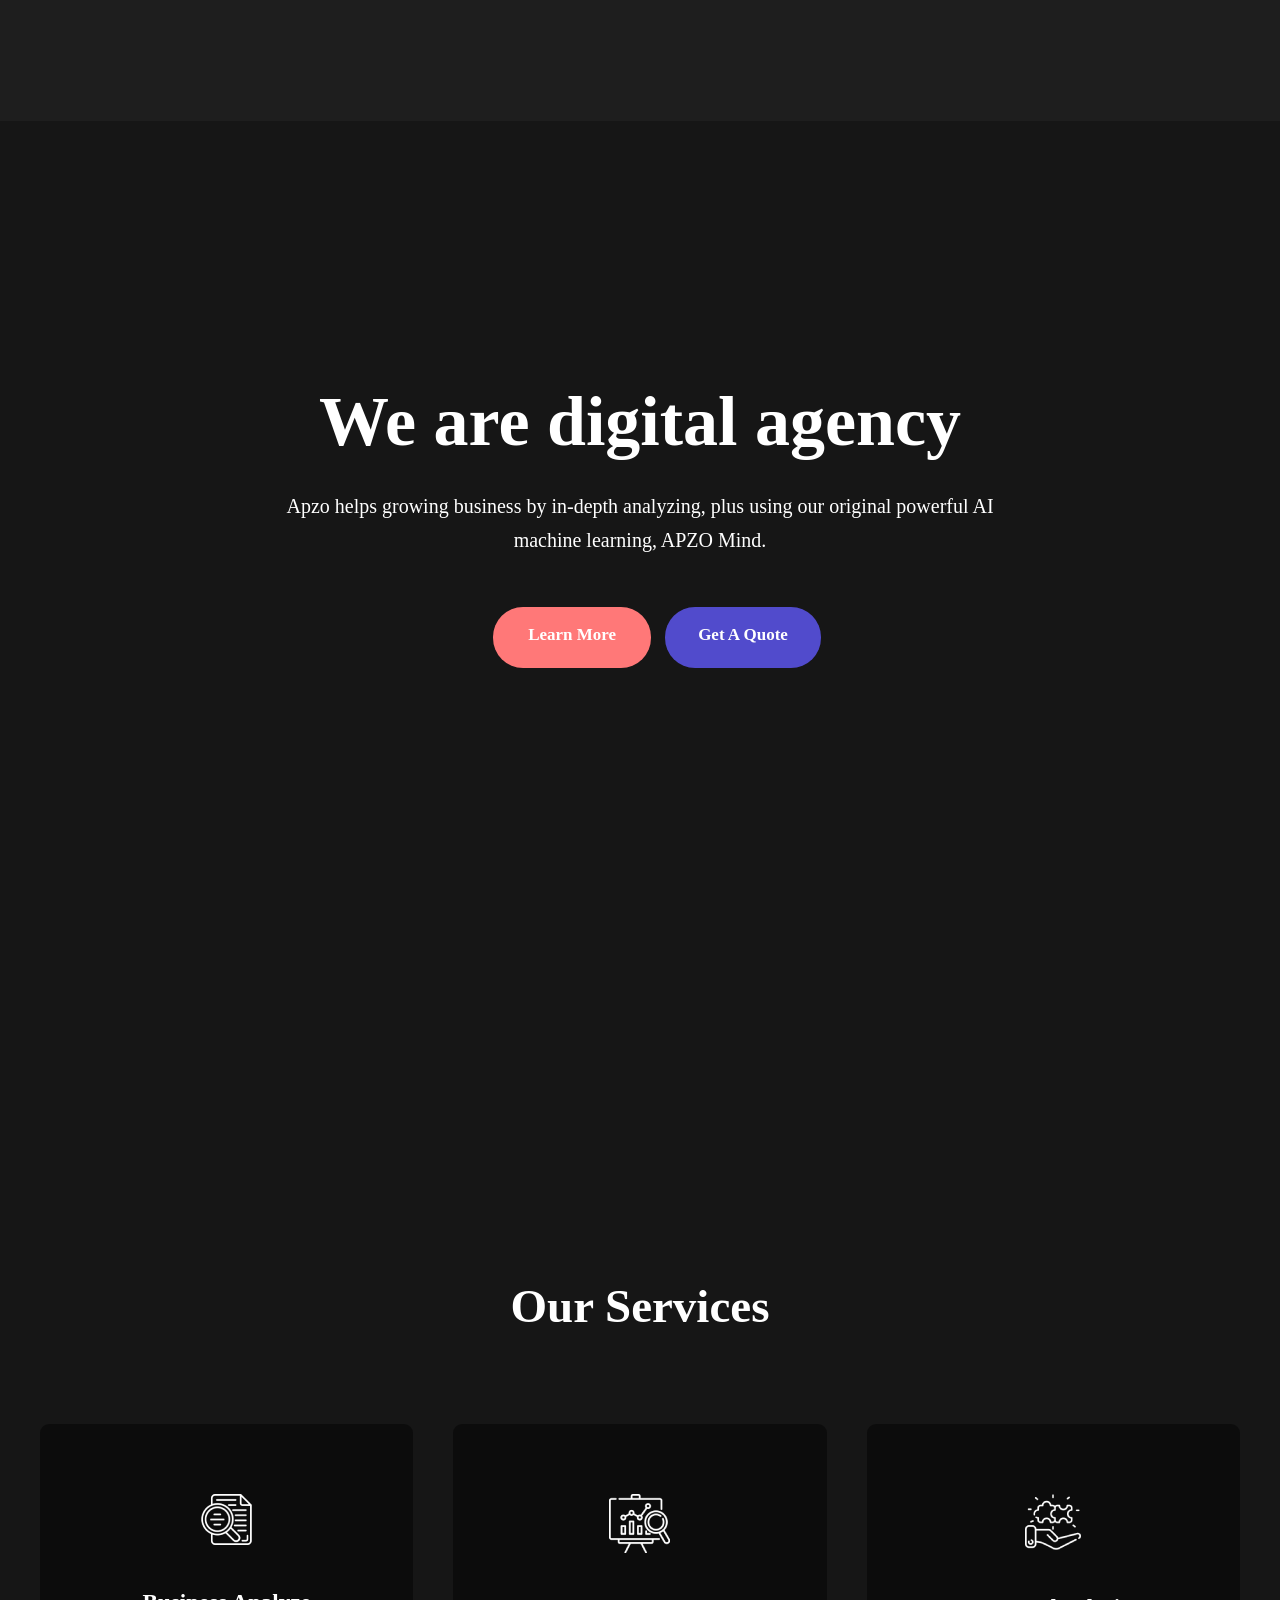
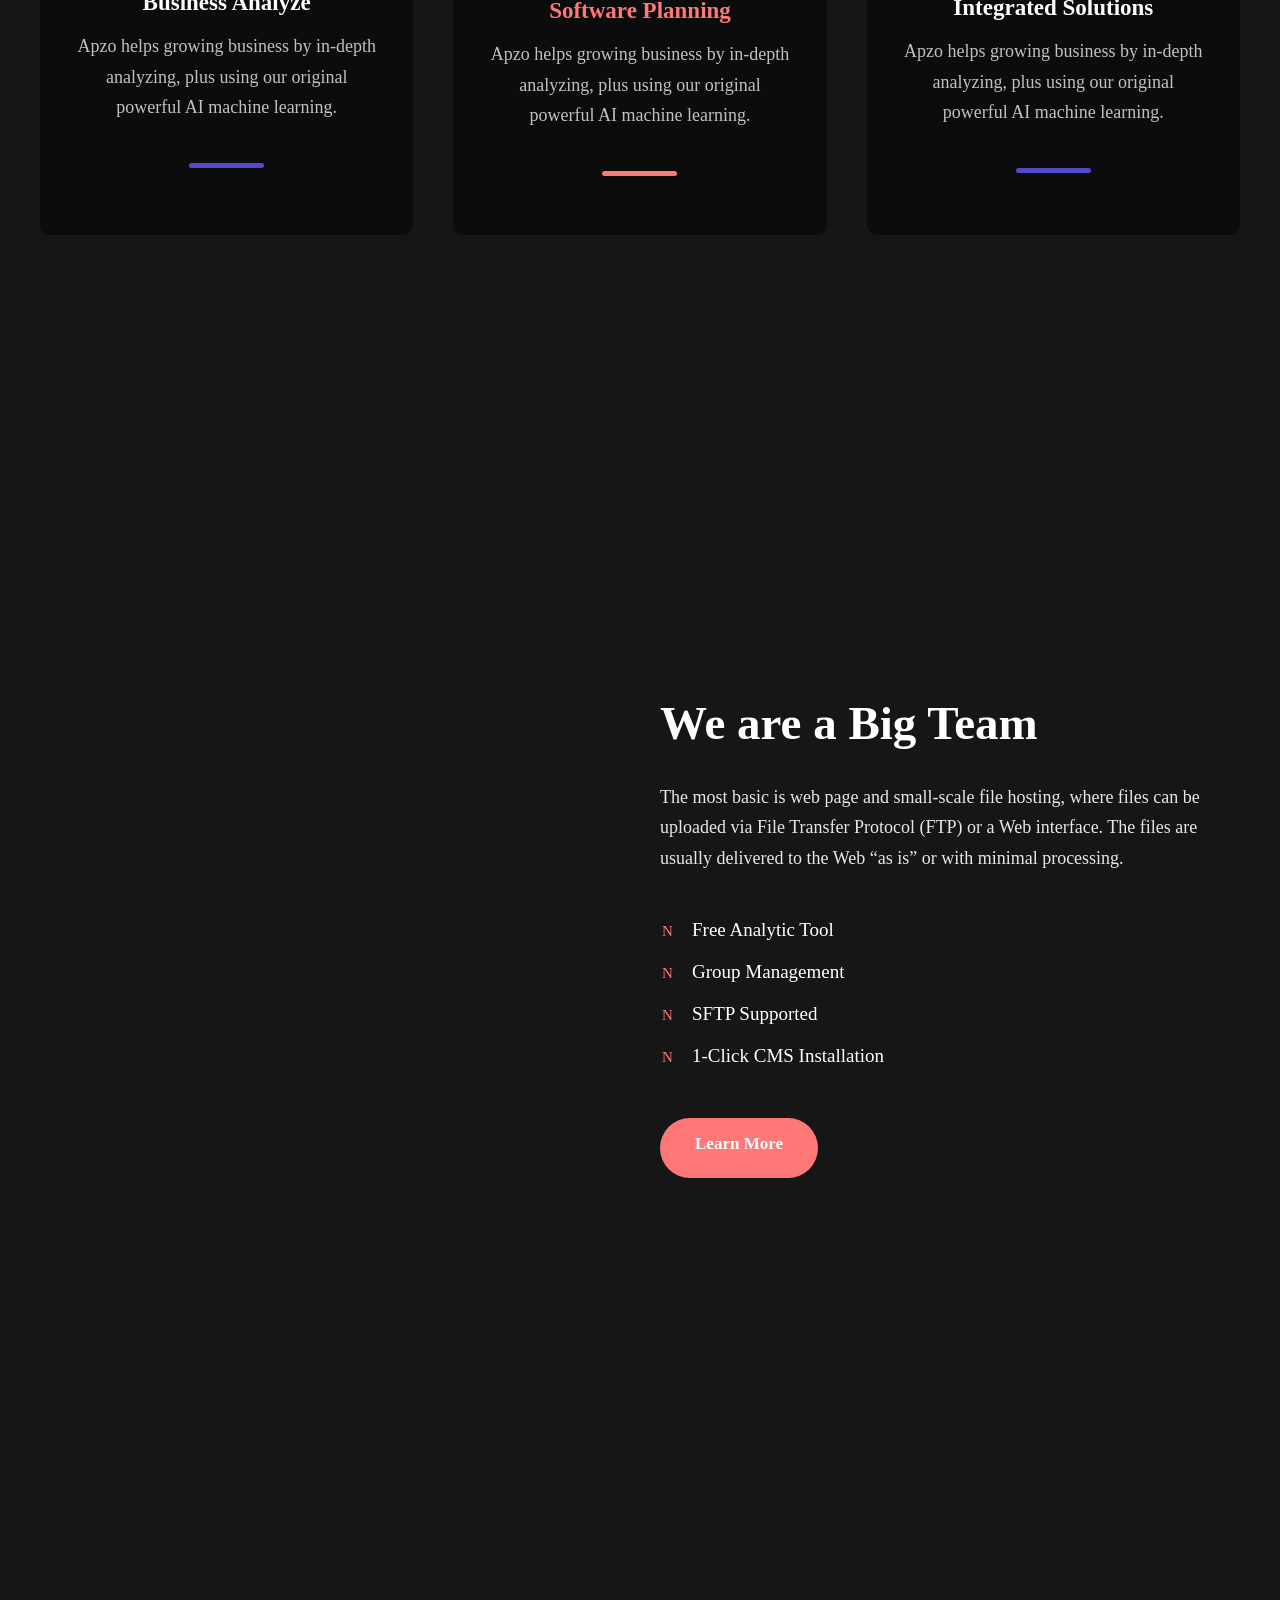
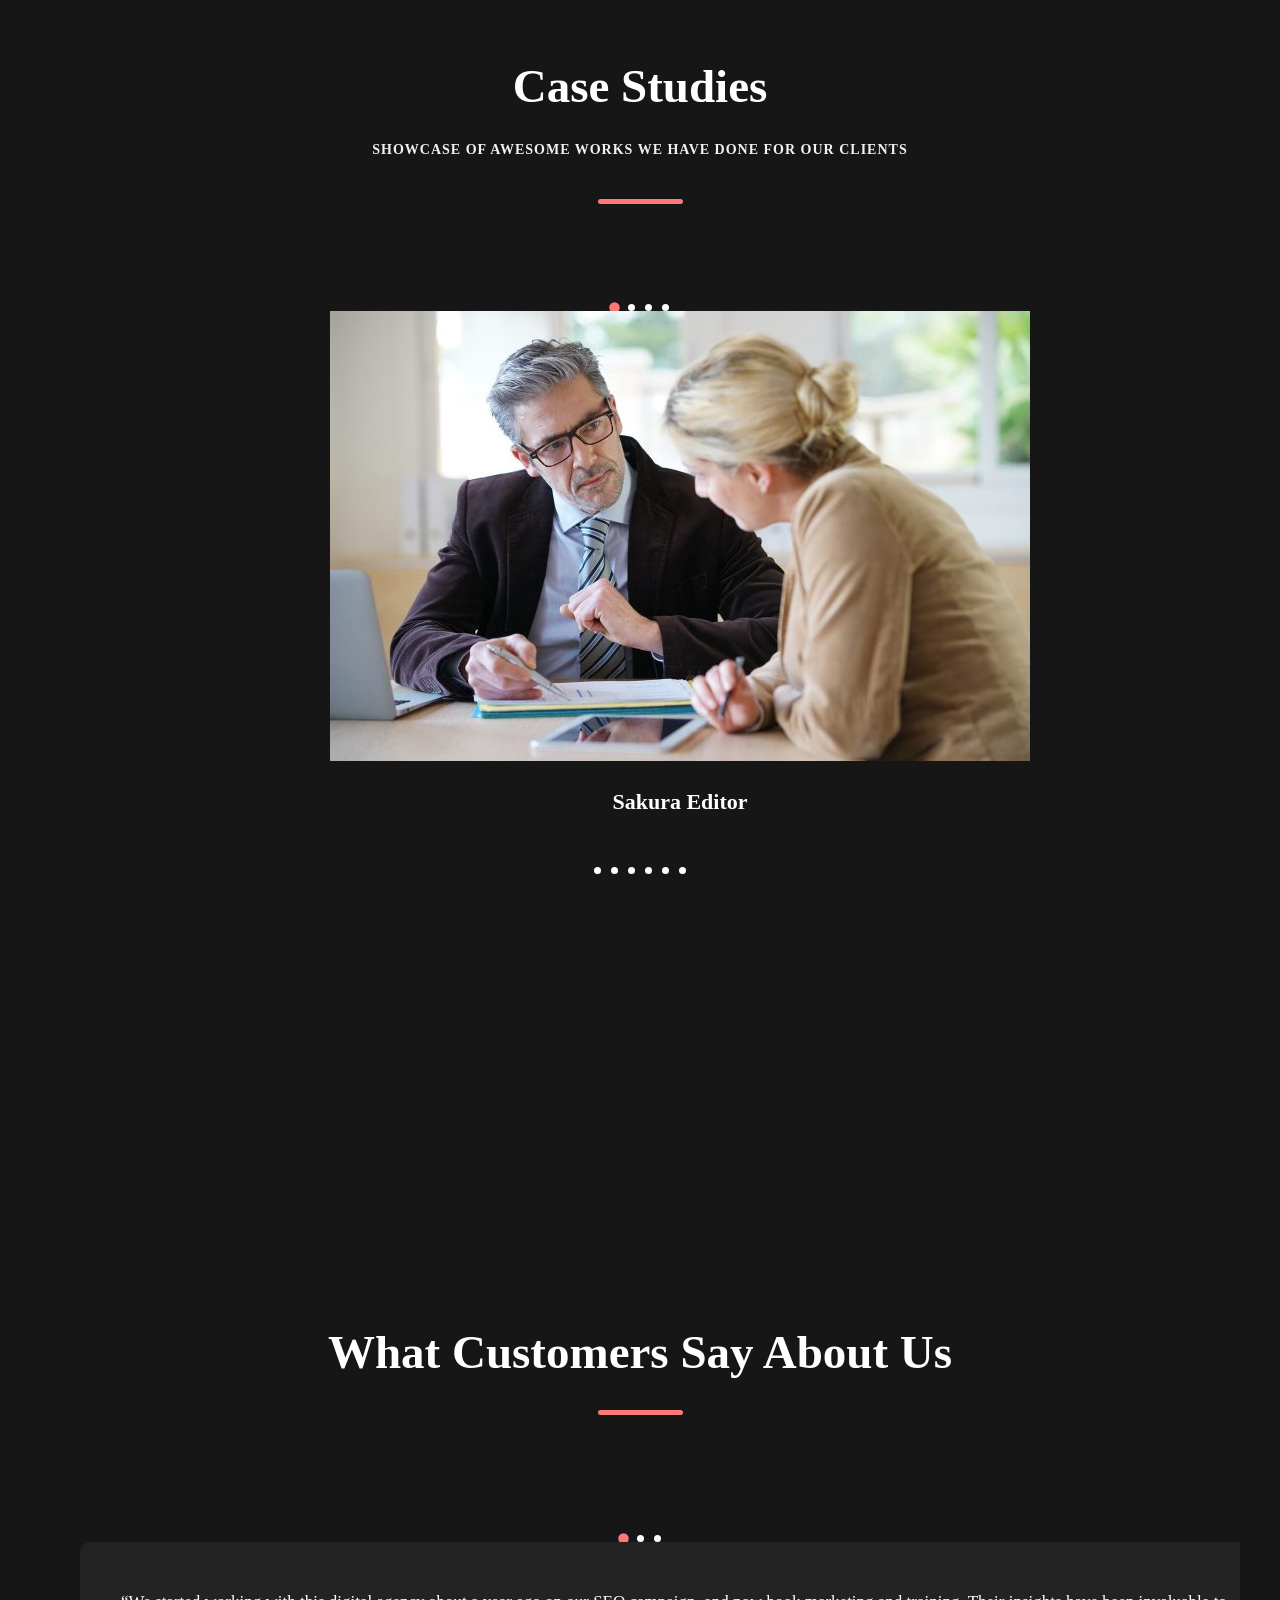
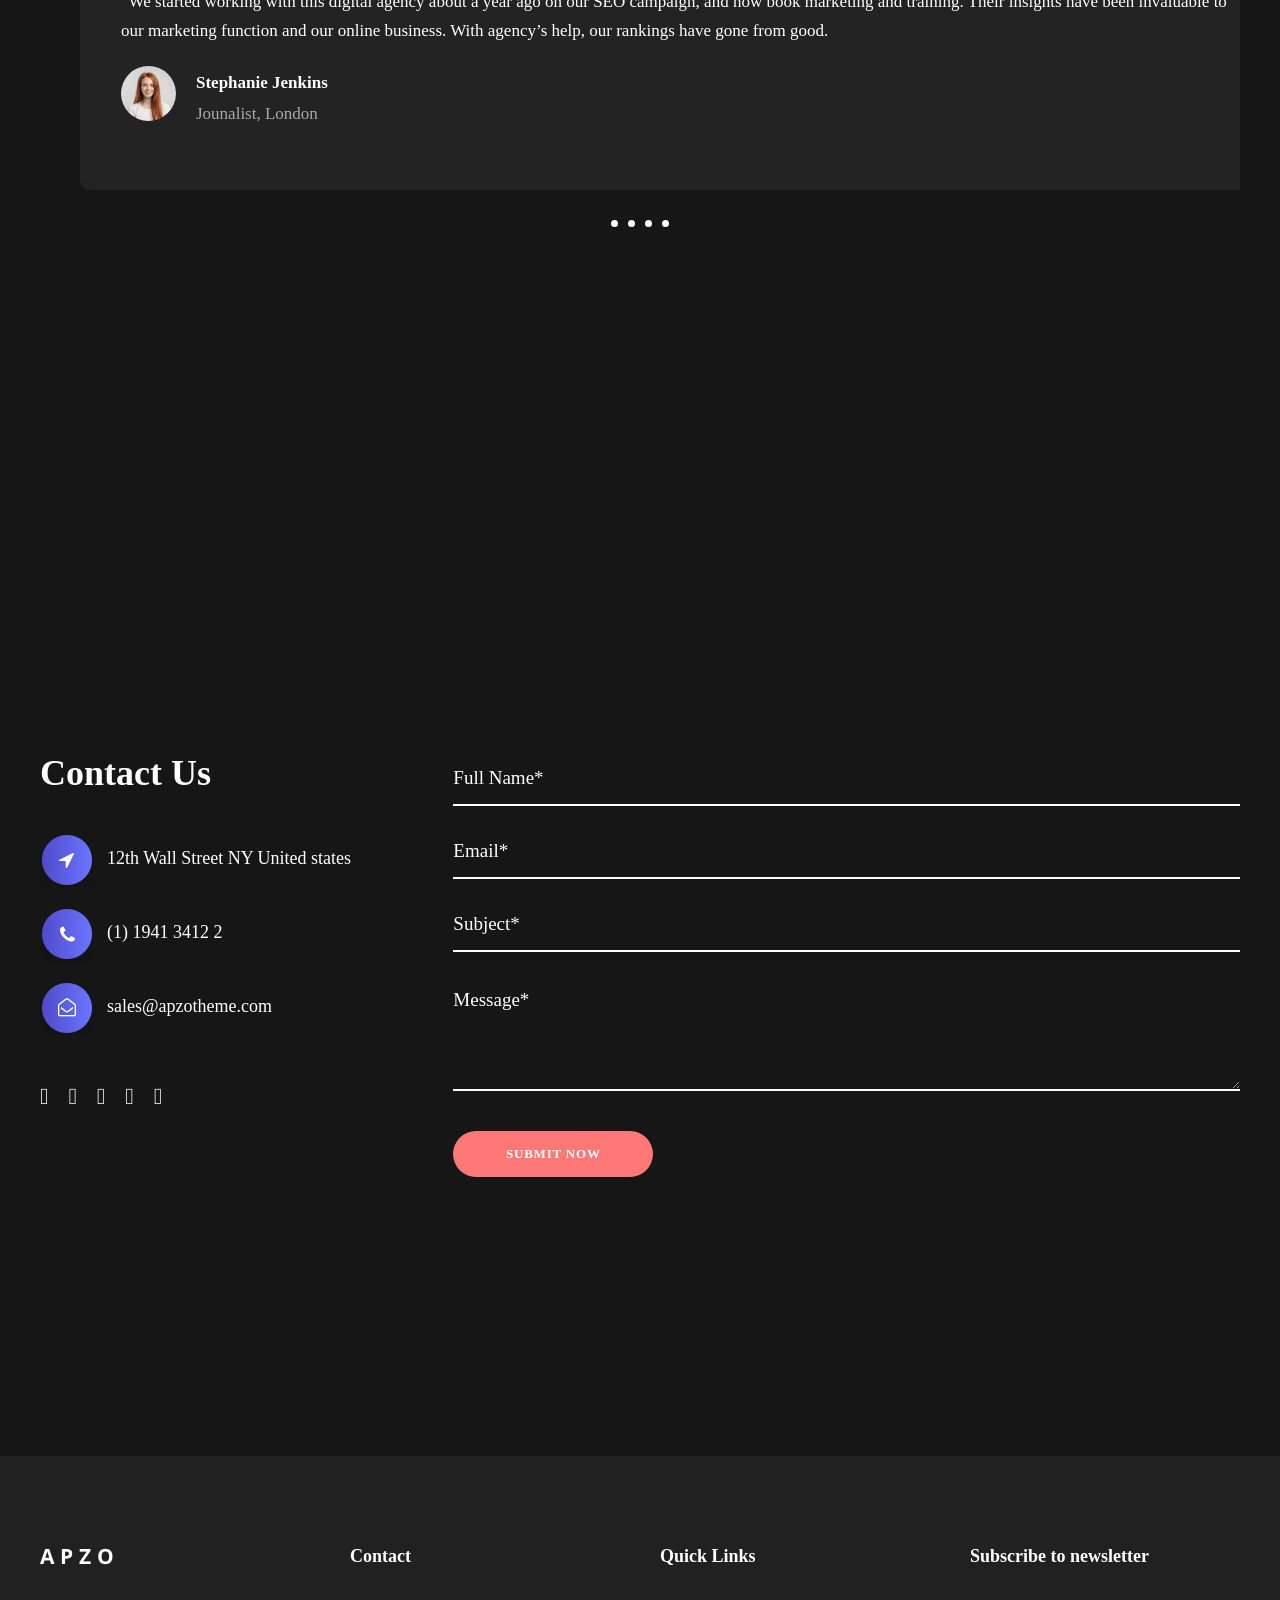
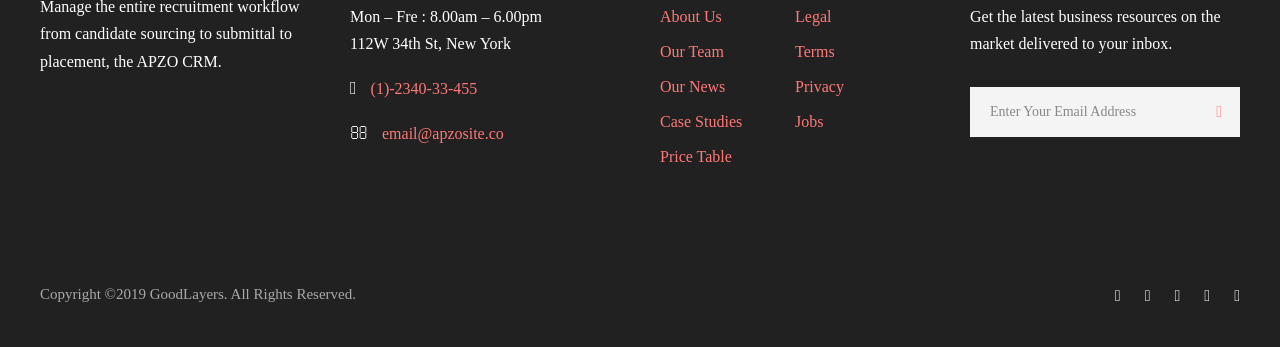
==== index.html @ 068015b7 "Index for git pages" ====
<!DOCTYPE html>
<!-- saved from url=(0042)https://demo.goodlayers.com/apzo/parallax/ -->
<html lang="en-US" class="no-js"><head><meta http-equiv="Content-Type" content="text/html; charset=UTF-8">

<meta name="viewport" content="width=device-width, initial-scale=1">
<link rel="profile" href="http://gmpg.org/xfn/11">
<link rel="pingback" href="https://demo.goodlayers.com/apzo/parallax/xmlrpc.php">
<noscript id="aonoscrcss"></noscript><title>Apzo – Parallax – Just another Apzo WordPress Theme site</title>
<link rel="dns-prefetch" href="https://fonts.googleapis.com/">
<link rel="alternate" type="application/rss+xml" title="Apzo - Parallax » Feed" href="https://demo.goodlayers.com/apzo/parallax/feed/">
<link rel="alternate" type="application/rss+xml" title="Apzo - Parallax » Comments Feed" href="https://demo.goodlayers.com/apzo/parallax/comments/feed/">
<!-- <link rel='stylesheet' id='wp-block-library-css'  href='https://demo.goodlayers.com/apzo/parallax/wp-includes/css/dist/block-library/style.min.css?ver=5.5.3' type='text/css' media='all' /> -->
<!-- <link rel='stylesheet' id='contact-form-7-css'  href='https://demo.goodlayers.com/apzo/parallax/wp-content/cache/autoptimize/11/css/autoptimize_single_a2e915fb21387a23a3578cb1b2b5a724.css?ver=5.3' type='text/css' media='all' /> -->
<link rel="stylesheet" type="text/css" href="./Apzo – Parallax – Just another Apzo WordPress Theme site_files/fh65z.css" media="all">
<link rel="stylesheet" id="gdlr-core-google-font-css" href="./Apzo – Parallax – Just another Apzo WordPress Theme site_files/css" type="text/css" media="all">
<!-- <link rel='stylesheet' id='font-awesome-css'  href='https://demo.goodlayers.com/apzo/parallax/wp-content/cache/autoptimize/11/css/autoptimize_single_1cbdf58db7054d3a8dad5f59864b7053.css?ver=5.5.3' type='text/css' media='all' /> -->
<!-- <link rel='stylesheet' id='elegant-font-css'  href='https://demo.goodlayers.com/apzo/parallax/wp-content/cache/autoptimize/11/css/autoptimize_single_1151d563689d7335d1aa1859d4de509f.css?ver=5.5.3' type='text/css' media='all' /> -->
<!-- <link rel='stylesheet' id='ionicons-css'  href='https://demo.goodlayers.com/apzo/parallax/wp-content/cache/autoptimize/11/css/autoptimize_single_d5a6388cbf99fa335735077b3445b706.css?ver=5.5.3' type='text/css' media='all' /> -->
<!-- <link rel='stylesheet' id='simple-line-icons-css'  href='https://demo.goodlayers.com/apzo/parallax/wp-content/cache/autoptimize/11/css/autoptimize_single_96d1c2b3b28d2cb6a116e6798a9f2e52.css?ver=5.5.3' type='text/css' media='all' /> -->
<!-- <link rel='stylesheet' id='gdlr-core-plugin-css'  href='https://demo.goodlayers.com/apzo/parallax/wp-content/cache/autoptimize/11/css/autoptimize_single_5ccce8313d04c914196502e86da69f0d.css?ver=5.5.3' type='text/css' media='all' /> -->
<!-- <link rel='stylesheet' id='gdlr-core-page-builder-css'  href='https://demo.goodlayers.com/apzo/parallax/wp-content/cache/autoptimize/11/css/autoptimize_single_9f3eace292f701d4bdbeea9932bbc0d4.css?ver=5.5.3' type='text/css' media='all' /> -->
<!-- <link rel='stylesheet' id='rs-plugin-settings-css'  href='https://demo.goodlayers.com/apzo/parallax/wp-content/cache/autoptimize/11/css/autoptimize_single_6965137b6996c7953be805866df582ed.css?ver=6.2.22' type='text/css' media='all' /> -->
<link rel="stylesheet" type="text/css" href="./Apzo – Parallax – Just another Apzo WordPress Theme site_files/fh65z(1).css" media="all">
<style id="rs-plugin-settings-inline-css" type="text/css">
#rs-demo-id {}
</style>
<!-- <link rel='stylesheet' id='newsletter-css'  href='https://demo.goodlayers.com/apzo/parallax/wp-content/cache/autoptimize/11/css/autoptimize_single_5ede73aa81c96798f66d3a21107726a8.css?ver=6.9.5' type='text/css' media='all' /> -->
<!-- <link rel='stylesheet' id='wpgmp-frontend_css-css'  href='https://demo.goodlayers.com/apzo/parallax/wp-content/cache/autoptimize/11/css/autoptimize_single_f95a9de03e7ff89d8373282d750e1825.css?ver=5.5.3' type='text/css' media='all' /> -->
<!-- <link rel='stylesheet' id='apzo-style-core-css'  href='https://demo.goodlayers.com/apzo/parallax/wp-content/cache/autoptimize/11/css/autoptimize_single_5407d99e0597a4cb9eaefdbdd17bb0c1.css?ver=5.5.3' type='text/css' media='all' /> -->
<!-- <link rel='stylesheet' id='apzo-custom-style-css'  href='https://demo.goodlayers.com/apzo/parallax/wp-content/uploads/sites/11/apzo-style-custom.css?1569073032&#038;ver=5.5.3' type='text/css' media='all' /> -->
<link rel="stylesheet" type="text/css" href="./Apzo – Parallax – Just another Apzo WordPress Theme site_files/fh65z(2).css" media="all">
<script src="./Apzo – Parallax – Just another Apzo WordPress Theme site_files/fh65z.js" type="text/javascript"></script>
<!-- <script type='text/javascript' src='https://demo.goodlayers.com/apzo/parallax/wp-includes/js/jquery/jquery.js?ver=1.12.4-wp' id='jquery-core-js'></script> -->
<!--[if lt IE 9]>
<script type='text/javascript' src='https://demo.goodlayers.com/apzo/parallax/wp-content/themes/apzo/js/html5.js?ver=5.5.3' id='html5js-js'></script>
<![endif]-->
<link rel="https://api.w.org/" href="https://demo.goodlayers.com/apzo/parallax/wp-json/"><link rel="alternate" type="application/json" href="https://demo.goodlayers.com/apzo/parallax/wp-json/wp/v2/pages/8320"><link rel="EditURI" type="application/rsd+xml" title="RSD" href="https://demo.goodlayers.com/apzo/parallax/xmlrpc.php?rsd">
<link rel="wlwmanifest" type="application/wlwmanifest+xml" href="https://demo.goodlayers.com/apzo/parallax/wp-includes/wlwmanifest.xml"> 
<meta name="generator" content="WordPress 5.5.3">
<link rel="canonical" href="https://demo.goodlayers.com/apzo/parallax/">
<link rel="shortlink" href="https://demo.goodlayers.com/apzo/parallax/">
<link rel="alternate" type="application/json+oembed" href="https://demo.goodlayers.com/apzo/parallax/wp-json/oembed/1.0/embed?url=https%3A%2F%2Fdemo.goodlayers.com%2Fapzo%2Fparallax%2F">
<link rel="alternate" type="text/xml+oembed" href="https://demo.goodlayers.com/apzo/parallax/wp-json/oembed/1.0/embed?url=https%3A%2F%2Fdemo.goodlayers.com%2Fapzo%2Fparallax%2F&amp;format=xml">
<style type="text/css">.recentcomments a{display:inline !important;padding:0 !important;margin:0 !important;}</style><meta name="generator" content="Powered by Slider Revolution 6.2.22 - responsive, Mobile-Friendly Slider Plugin for WordPress with comfortable drag and drop interface.">
<script type="text/javascript">function setREVStartSize(e){
//window.requestAnimationFrame(function() {				 
window.RSIW = window.RSIW===undefined ? window.innerWidth : window.RSIW;	
window.RSIH = window.RSIH===undefined ? window.innerHeight : window.RSIH;	
try {								
var pw = document.getElementById(e.c).parentNode.offsetWidth,
newh;
pw = pw===0 || isNaN(pw) ? window.RSIW : pw;
e.tabw = e.tabw===undefined ? 0 : parseInt(e.tabw);
e.thumbw = e.thumbw===undefined ? 0 : parseInt(e.thumbw);
e.tabh = e.tabh===undefined ? 0 : parseInt(e.tabh);
e.thumbh = e.thumbh===undefined ? 0 : parseInt(e.thumbh);
e.tabhide = e.tabhide===undefined ? 0 : parseInt(e.tabhide);
e.thumbhide = e.thumbhide===undefined ? 0 : parseInt(e.thumbhide);
e.mh = e.mh===undefined || e.mh=="" || e.mh==="auto" ? 0 : parseInt(e.mh,0);		
if(e.layout==="fullscreen" || e.l==="fullscreen") 						
newh = Math.max(e.mh,window.RSIH);					
else{					
e.gw = Array.isArray(e.gw) ? e.gw : [e.gw];
for (var i in e.rl) if (e.gw[i]===undefined || e.gw[i]===0) e.gw[i] = e.gw[i-1];					
e.gh = e.el===undefined || e.el==="" || (Array.isArray(e.el) && e.el.length==0)? e.gh : e.el;
e.gh = Array.isArray(e.gh) ? e.gh : [e.gh];
for (var i in e.rl) if (e.gh[i]===undefined || e.gh[i]===0) e.gh[i] = e.gh[i-1];
var nl = new Array(e.rl.length),
ix = 0,						
sl;					
e.tabw = e.tabhide>=pw ? 0 : e.tabw;
e.thumbw = e.thumbhide>=pw ? 0 : e.thumbw;
e.tabh = e.tabhide>=pw ? 0 : e.tabh;
e.thumbh = e.thumbhide>=pw ? 0 : e.thumbh;					
for (var i in e.rl) nl[i] = e.rl[i]<window.RSIW ? 0 : e.rl[i];
sl = nl[0];									
for (var i in nl) if (sl>nl[i] && nl[i]>0) { sl = nl[i]; ix=i;}															
var m = pw>(e.gw[ix]+e.tabw+e.thumbw) ? 1 : (pw-(e.tabw+e.thumbw)) / (e.gw[ix]);					
newh =  (e.gh[ix] * m) + (e.tabh + e.thumbh);
}				
if(window.rs_init_css===undefined) window.rs_init_css = document.head.appendChild(document.createElement("style"));					
document.getElementById(e.c).height = newh+"px";
window.rs_init_css.innerHTML += "#"+e.c+"_wrapper { height: "+newh+"px }";				
} catch(e){
console.log("Failure at Presize of Slider:" + e)
}					   
//});
};</script>
<script type="text/javascript" charset="UTF-8" src="./Apzo – Parallax – Just another Apzo WordPress Theme site_files/common.js"></script><script type="text/javascript" charset="UTF-8" src="./Apzo – Parallax – Just another Apzo WordPress Theme site_files/util.js"></script><style type="text/css">/* Chart.js */
@-webkit-keyframes chartjs-render-animation{from{opacity:0.99}to{opacity:1}}@keyframes chartjs-render-animation{from{opacity:0.99}to{opacity:1}}.chartjs-render-monitor{-webkit-animation:chartjs-render-animation 0.001s;animation:chartjs-render-animation 0.001s;}</style></head>
<body class="home page-template-default page page-id-8320 gdlr-core-body apzo-body apzo-body-front apzo-full  apzo-with-sticky-navigation  apzo-blockquote-style-1 gdlr-core-link-to-lightbox" data-home-url="https://demo.goodlayers.com/apzo/parallax/">
<div class="apzo-mobile-header-wrap"><div class="apzo-mobile-header apzo-header-background apzo-style-slide apzo-sticky-mobile-navigation " id="apzo-mobile-header"><div class="apzo-mobile-header-container apzo-container clearfix"><div class="apzo-logo  apzo-item-pdlr"><div class="apzo-logo-inner"><a class="" href="https://demo.goodlayers.com/apzo/parallax/"><img src="./Apzo – Parallax – Just another Apzo WordPress Theme site_files/logo-saas.png" alt="" width="107" height="24" title="logo-saas"></a></div></div><div class="apzo-mobile-menu-right"><div class="apzo-main-menu-search" id="apzo-mobile-top-search"><i class="fa fa-search"></i></div>
<div class="apzo-overlay-menu apzo-mobile-menu" id="apzo-mobile-menu"><a class="apzo-overlay-menu-icon apzo-mobile-menu-button apzo-mobile-button-hamburger" href="https://demo.goodlayers.com/apzo/parallax/#"><span></span></a></div></div></div></div></div><div class="apzo-body-outer-wrapper ">
<div class="apzo-body-wrapper clearfix  apzo-with-transparent-header apzo-with-frame">
<div class="apzo-header-background-transparent">	
<div class="apzo-sticky-menu-placeholder" style="height: 121px;"></div><!-- header --></div>	<div class="apzo-page-wrapper" id="apzo-page-wrapper"><div class="gdlr-core-page-builder-body"><div class="gdlr-core-pbf-wrapper  gdlr-core-wrapper-full-height gdlr-core-js gdlr-core-full-height-center" style="padding: 380px 0px 360px; min-height: 576px;" id="main"><div class="gdlr-core-pbf-background-wrap"><div class="gdlr-core-pbf-background gdlr-core-parallax gdlr-core-js" style="background-image: url(&quot;https://demo.goodlayers.com/apzo/parallax/wp-content/uploads/sites/11/2019/09/bg-service-A0.jpg&quot;); background-size: cover; background-position: center center; height: 1018.8px; transform: translate(0px, 75.1px);" data-parallax-speed="0.1"></div></div><div class="gdlr-core-pbf-wrapper-content gdlr-core-js  gdlr-core-full-height-content"><div class="gdlr-core-pbf-wrapper-container clearfix gdlr-core-container"><div class="gdlr-core-pbf-column gdlr-core-column-60 gdlr-core-column-first" id="gdlr-core-column-35103"><div class="gdlr-core-pbf-column-content-margin gdlr-core-js " style="padding: 0px 0px 10px 0px;"><div class="gdlr-core-pbf-background-wrap"></div><div class="gdlr-core-pbf-column-content clearfix gdlr-core-js "><div class="gdlr-core-pbf-element"><div class="gdlr-core-title-item gdlr-core-item-pdb clearfix  gdlr-core-center-align gdlr-core-title-item-caption-top gdlr-core-item-pdlr" style="padding-bottom: 15px ;"><div class="gdlr-core-title-item-title-wrap "><h3 class="gdlr-core-title-item-title gdlr-core-skin-title " style="font-size: 70px ;font-weight: 700 ;letter-spacing: 0px ;text-transform: none ;color: #ffffff ;">We are digital agency<span class="gdlr-core-title-item-title-divider gdlr-core-skin-divider"></span></h3></div></div></div></div></div></div><div class="gdlr-core-pbf-column gdlr-core-column-60 gdlr-core-column-first" id="gdlr-core-column-99525"><div class="gdlr-core-pbf-column-content-margin gdlr-core-js "><div class="gdlr-core-pbf-background-wrap"></div><div class="gdlr-core-pbf-column-content clearfix gdlr-core-js " style="max-width: 750px ;"><div class="gdlr-core-pbf-element"><div class="gdlr-core-text-box-item gdlr-core-item-pdlr gdlr-core-item-pdb gdlr-core-center-align gdlr-core-no-p-space" style="padding-bottom: 50px ;"><div class="gdlr-core-text-box-item-content" style="font-size: 20px ;text-transform: none ;color: #ffffff ;"><p>Apzo helps growing business by in-depth analyzing, plus using our original powerful AI machine learning, APZO Mind.</p>
</div></div></div></div></div></div><div class="gdlr-core-pbf-column gdlr-core-column-60 gdlr-core-column-first" id="gdlr-core-column-8439"><div class="gdlr-core-pbf-column-content-margin gdlr-core-js " style="padding: 0px 0px 0px 20px; height: 101px;" data-sync-height="f1"><div class="gdlr-core-pbf-background-wrap"></div><div class="gdlr-core-pbf-column-content clearfix gdlr-core-js  gdlr-core-sync-height-content"><div class="gdlr-core-pbf-element"><div class="gdlr-core-button-item gdlr-core-item-pdlr gdlr-core-item-pdb gdlr-core-center-align"><a class="gdlr-core-button  gdlr-core-button-solid gdlr-core-button-no-border" href="https://demo.goodlayers.com/apzo/parallax/#" id="gdlr-core-button-id-32106"><span class="gdlr-core-content">Learn  More</span></a><a class="gdlr-core-button  gdlr-core-button-solid gdlr-core-button-no-border" href="https://demo.goodlayers.com/apzo/parallax/#" id="gdlr-core-button-id-18997"><span class="gdlr-core-content">Get A Quote</span></a></div></div></div></div></div></div></div></div><div class="gdlr-core-pbf-wrapper  gdlr-core-wrapper-full-height gdlr-core-js gdlr-core-full-height-center" style="padding: 210px 0px; min-height: 576px;" id="services"><div class="gdlr-core-pbf-background-wrap"><div class="gdlr-core-pbf-background gdlr-core-parallax gdlr-core-js" style="background-image: url(&quot;https://demo.goodlayers.com/apzo/parallax/wp-content/uploads/sites/11/2019/09/bg-service-A1.jpg&quot;); background-size: cover; background-position: center center; height: 935.1px; transform: translate(0px, -31.7px);" data-parallax-speed="0.1"></div></div><div class="gdlr-core-pbf-wrapper-content gdlr-core-js  gdlr-core-full-height-content"><div class="gdlr-core-pbf-wrapper-container clearfix gdlr-core-container"><div class="gdlr-core-pbf-column gdlr-core-column-60 gdlr-core-column-first" id="gdlr-core-column-42781"><div class="gdlr-core-pbf-column-content-margin gdlr-core-js " style="padding: 0px 0px 60px 0px;"><div class="gdlr-core-pbf-background-wrap"></div><div class="gdlr-core-pbf-column-content clearfix gdlr-core-js "><div class="gdlr-core-pbf-element"><div class="gdlr-core-title-item gdlr-core-item-pdb clearfix  gdlr-core-center-align gdlr-core-title-item-caption-top gdlr-core-item-pdlr"><div class="gdlr-core-title-item-title-wrap "><h3 class="gdlr-core-title-item-title gdlr-core-skin-title " style="font-size: 47px ;letter-spacing: 0px ;text-transform: none ;color: #ffffff ;">Our Services<span class="gdlr-core-title-item-title-divider gdlr-core-skin-divider"></span></h3></div></div></div></div></div></div><div class="gdlr-core-pbf-column gdlr-core-column-20 gdlr-core-column-first" data-skin="parallax-service-white" id="gdlr-core-column-73918"><div class="gdlr-core-pbf-column-content-margin gdlr-core-js " style="margin: 0px 20px; padding: 70px 0px 30px; height: 409px;" data-sync-height="service-1"><div class="gdlr-core-pbf-background-wrap" style="background-color: #000000 ;opacity: 0.45 ;border-radius: 9px 9px 9px 9px;-moz-border-radius: 9px 9px 9px 9px;-webkit-border-radius: 9px 9px 9px 9px;"></div><div class="gdlr-core-pbf-column-content clearfix gdlr-core-js  gdlr-core-sync-height-content" style="max-width: 340px ;"><div class="gdlr-core-pbf-element"><div class="gdlr-core-column-service-item gdlr-core-item-pdb  gdlr-core-center-align gdlr-core-no-caption gdlr-core-item-pdlr" style="padding-bottom: 20px;"><div class="gdlr-core-column-service-media gdlr-core-media-image" style="margin-bottom: 40px;margin-left: auto ;margin-right: auto ;"><img src="./Apzo – Parallax – Just another Apzo WordPress Theme site_files/icon-service-1..png" alt="" width="51" height="51" title="icon-service-1."></div><div class="gdlr-core-column-service-content-wrapper"><div class="gdlr-core-column-service-title-wrap" style="margin-bottom: 10px ;"><h3 class="gdlr-core-column-service-title gdlr-core-skin-title" style="font-size: 23px ;font-weight: 700 ;letter-spacing: 0px ;text-transform: none ;">Business Analyze</h3></div><div class="gdlr-core-column-service-content" style="font-size: 18px ;text-transform: none ;"><p>Apzo helps growing business by in-depth analyzing, plus using our original powerful AI machine learning.</p>
</div></div></div></div><div class="gdlr-core-pbf-element"><div class="gdlr-core-divider-item gdlr-core-divider-item-normal gdlr-core-item-pdlr gdlr-core-center-align"><div class="gdlr-core-divider-container" style="max-width: 75px ;"><div class="gdlr-core-divider-line gdlr-core-skin-divider" style="border-color: #514bcc ;border-width: 5px;border-radius: 5px;-moz-border-radius: 5px;-webkit-border-radius: 5px;"></div></div></div></div></div></div></div><div class="gdlr-core-pbf-column gdlr-core-column-20" data-skin="parallax-service-pink" id="gdlr-core-column-49758"><div class="gdlr-core-pbf-column-content-margin gdlr-core-js " style="margin: 0px 20px; padding: 70px 0px 30px; height: 409px;" data-sync-height="service-1"><div class="gdlr-core-pbf-background-wrap" style="background-color: #000000 ;opacity: 0.45 ;border-radius: 9px 9px 9px 9px;-moz-border-radius: 9px 9px 9px 9px;-webkit-border-radius: 9px 9px 9px 9px;"></div><div class="gdlr-core-pbf-column-content clearfix gdlr-core-js  gdlr-core-sync-height-content" style="max-width: 340px ;"><div class="gdlr-core-pbf-element"><div class="gdlr-core-column-service-item gdlr-core-item-pdb  gdlr-core-center-align gdlr-core-no-caption gdlr-core-item-pdlr" style="padding-bottom: 20px;"><div class="gdlr-core-column-service-media gdlr-core-media-image" style="margin-bottom: 40px;margin-left: auto ;margin-right: auto ;"><img src="./Apzo – Parallax – Just another Apzo WordPress Theme site_files/icon-service-2.png" alt="" width="61" height="59" title="icon-service-2"></div><div class="gdlr-core-column-service-content-wrapper"><div class="gdlr-core-column-service-title-wrap" style="margin-bottom: 10px ;"><h3 class="gdlr-core-column-service-title gdlr-core-skin-title" style="font-size: 23px ;font-weight: 700 ;letter-spacing: 0px ;text-transform: none ;">Software Planning</h3></div><div class="gdlr-core-column-service-content" style="font-size: 18px ;text-transform: none ;"><p>Apzo helps growing business by in-depth analyzing, plus using our original powerful AI machine learning.</p>
</div></div></div></div><div class="gdlr-core-pbf-element"><div class="gdlr-core-divider-item gdlr-core-divider-item-normal gdlr-core-item-pdlr gdlr-core-center-align"><div class="gdlr-core-divider-container" style="max-width: 75px ;"><div class="gdlr-core-divider-line gdlr-core-skin-divider" style="border-color: #ff7878 ;border-width: 5px;border-radius: 5px;-moz-border-radius: 5px;-webkit-border-radius: 5px;"></div></div></div></div></div></div></div><div class="gdlr-core-pbf-column gdlr-core-column-20" data-skin="parallax-service-white" id="gdlr-core-column-17964"><div class="gdlr-core-pbf-column-content-margin gdlr-core-js " style="margin: 0px 20px; padding: 70px 0px 30px; height: 409px;" data-sync-height="service-1"><div class="gdlr-core-pbf-background-wrap" style="background-color: #000000 ;opacity: 0.45 ;border-radius: 9px 9px 9px 9px;-moz-border-radius: 9px 9px 9px 9px;-webkit-border-radius: 9px 9px 9px 9px;"></div><div class="gdlr-core-pbf-column-content clearfix gdlr-core-js  gdlr-core-sync-height-content" style="max-width: 340px ;"><div class="gdlr-core-pbf-element"><div class="gdlr-core-column-service-item gdlr-core-item-pdb  gdlr-core-center-align gdlr-core-no-caption gdlr-core-item-pdlr" style="padding-bottom: 20px;"><div class="gdlr-core-column-service-media gdlr-core-media-image" style="margin-bottom: 40px;margin-left: auto ;margin-right: auto ;"><img src="./Apzo – Parallax – Just another Apzo WordPress Theme site_files/icon-service-3.png" alt="" width="56" height="56" title="icon-service-3"></div><div class="gdlr-core-column-service-content-wrapper"><div class="gdlr-core-column-service-title-wrap" style="margin-bottom: 10px ;"><h3 class="gdlr-core-column-service-title gdlr-core-skin-title" style="font-size: 23px ;font-weight: 700 ;letter-spacing: 0px ;text-transform: none ;">Integrated Solutions</h3></div><div class="gdlr-core-column-service-content" style="font-size: 18px ;text-transform: none ;"><p>Apzo helps growing business by in-depth analyzing, plus using our original powerful AI machine learning.</p>
</div></div></div></div><div class="gdlr-core-pbf-element"><div class="gdlr-core-divider-item gdlr-core-divider-item-normal gdlr-core-item-pdlr gdlr-core-center-align"><div class="gdlr-core-divider-container" style="max-width: 75px ;"><div class="gdlr-core-divider-line gdlr-core-skin-divider" style="border-color: #514bcc ;border-width: 5px;border-radius: 5px;-moz-border-radius: 5px;-webkit-border-radius: 5px;"></div></div></div></div></div></div></div></div></div></div><div class="gdlr-core-pbf-wrapper  gdlr-core-wrapper-full-height gdlr-core-js gdlr-core-full-height-center" style="padding: 250px 0px; min-height: 576px;" id="about"><div class="gdlr-core-pbf-background-wrap"><div class="gdlr-core-pbf-background gdlr-core-parallax gdlr-core-js" style="background-image: url(&quot;https://demo.goodlayers.com/apzo/parallax/wp-content/uploads/sites/11/2019/09/bg-service-A2.jpg&quot;); background-size: cover; background-position: center center; height: 966.6px; transform: translate(0px, -61.5px);" data-parallax-speed="0.1"></div></div><div class="gdlr-core-pbf-wrapper-content gdlr-core-js  gdlr-core-full-height-content"><div class="gdlr-core-pbf-wrapper-container clearfix gdlr-core-container"><div class="gdlr-core-pbf-column gdlr-core-column-30 gdlr-core-column-first" id="gdlr-core-column-29695"><div class="gdlr-core-pbf-column-content-margin gdlr-core-js " data-sync-height="we-big" style="height: 510px;"><div class="gdlr-core-pbf-background-wrap"></div><div class="gdlr-core-pbf-column-content clearfix gdlr-core-js  gdlr-core-sync-height-content"></div></div></div><div class="gdlr-core-pbf-column gdlr-core-column-30" id="gdlr-core-column-35066"><div class="gdlr-core-pbf-column-content-margin gdlr-core-js " style="padding: 0px; height: 510px;" data-sync-height="we-big"><div class="gdlr-core-pbf-background-wrap"></div><div class="gdlr-core-pbf-column-content clearfix gdlr-core-js  gdlr-core-sync-height-content"><div class="gdlr-core-pbf-element"><div class="gdlr-core-title-item gdlr-core-item-pdb clearfix  gdlr-core-left-align gdlr-core-title-item-caption-top gdlr-core-item-pdlr"><div class="gdlr-core-title-item-title-wrap "><h3 class="gdlr-core-title-item-title gdlr-core-skin-title " style="font-size: 47px ;font-weight: 700 ;letter-spacing: 0px ;text-transform: none ;color: #ffffff ;">We are a Big Team<span class="gdlr-core-title-item-title-divider gdlr-core-skin-divider"></span></h3></div></div></div><div class="gdlr-core-pbf-element"><div class="gdlr-core-text-box-item gdlr-core-item-pdlr gdlr-core-item-pdb gdlr-core-left-align gdlr-core-no-p-space" style="padding-bottom: 40px ;"><div class="gdlr-core-text-box-item-content" style="font-size: 18px ;font-weight: 400 ;text-transform: none ;color: #e7e7e7 ;"><p>The most basic is web page and small-scale file hosting, where files can be uploaded via File Transfer Protocol (FTP) or a Web interface. The files are usually delivered to the Web “as is” or with minimal processing.</p>
</div></div></div><div class="gdlr-core-pbf-element"><div class="gdlr-core-icon-list-item gdlr-core-item-pdlr gdlr-core-item-pdb clearfix  gdlr-core-left-align" style="padding-bottom: 35px ;"><ul><li class=" gdlr-core-skin-divider clearfix"><span class="gdlr-core-icon-list-icon-wrap" style="margin-top: 8px ;margin-right: 17px ;"><i class="gdlr-core-icon-list-icon icon_check" style="color: #ff7878 ;font-size: 15px ;width: 15px ;"></i></span><div class="gdlr-core-icon-list-content-wrap"><span class="gdlr-core-icon-list-content" style="color: #ffffff ;font-size: 19px ;font-weight: 400 ;text-transform: none ;">Free Analytic Tool</span></div></li><li class=" gdlr-core-skin-divider clearfix"><span class="gdlr-core-icon-list-icon-wrap" style="margin-top: 8px ;margin-right: 17px ;"><i class="gdlr-core-icon-list-icon icon_check" style="color: #ff7878 ;font-size: 15px ;width: 15px ;"></i></span><div class="gdlr-core-icon-list-content-wrap"><span class="gdlr-core-icon-list-content" style="color: #ffffff ;font-size: 19px ;font-weight: 400 ;text-transform: none ;">Group Management</span></div></li><li class=" gdlr-core-skin-divider clearfix"><span class="gdlr-core-icon-list-icon-wrap" style="margin-top: 8px ;margin-right: 17px ;"><i class="gdlr-core-icon-list-icon icon_check" style="color: #ff7878 ;font-size: 15px ;width: 15px ;"></i></span><div class="gdlr-core-icon-list-content-wrap"><span class="gdlr-core-icon-list-content" style="color: #ffffff ;font-size: 19px ;font-weight: 400 ;text-transform: none ;">SFTP Supported</span></div></li><li class=" gdlr-core-skin-divider clearfix"><span class="gdlr-core-icon-list-icon-wrap" style="margin-top: 8px ;margin-right: 17px ;"><i class="gdlr-core-icon-list-icon icon_check" style="color: #ff7878 ;font-size: 15px ;width: 15px ;"></i></span><div class="gdlr-core-icon-list-content-wrap"><span class="gdlr-core-icon-list-content" style="color: #ffffff ;font-size: 19px ;font-weight: 400 ;text-transform: none ;">1-Click CMS Installation</span></div></li></ul></div></div><div class="gdlr-core-pbf-element"><div class="gdlr-core-button-item gdlr-core-item-pdlr gdlr-core-item-pdb gdlr-core-left-align"><a class="gdlr-core-button  gdlr-core-button-solid gdlr-core-button-no-border" href="https://demo.goodlayers.com/apzo/parallax/#" id="gdlr-core-button-id-45659"><span class="gdlr-core-content">Learn  More</span></a></div></div></div></div></div></div></div></div><div class="gdlr-core-pbf-wrapper  gdlr-core-wrapper-full-height gdlr-core-js gdlr-core-full-height-center" style="padding: 200px 0px 190px; min-height: 576px;" id="works"><div class="gdlr-core-pbf-background-wrap"><div class="gdlr-core-pbf-background gdlr-core-parallax gdlr-core-js" style="background-image: url(&quot;https://demo.goodlayers.com/apzo/parallax/wp-content/uploads/sites/11/2019/09/bg-service-A3.jpg&quot;); background-size: cover; background-position: center center; height: 918.9px; transform: translate(0px, -44.3px);" data-parallax-speed="0.1"></div></div><div class="gdlr-core-pbf-wrapper-content gdlr-core-js  gdlr-core-full-height-content"><div class="gdlr-core-pbf-wrapper-container clearfix gdlr-core-container"><div class="gdlr-core-pbf-column gdlr-core-column-60 gdlr-core-column-first" id="gdlr-core-column-74584"><div class="gdlr-core-pbf-column-content-margin gdlr-core-js " style="padding: 0px 0px 70px 0px;"><div class="gdlr-core-pbf-background-wrap"></div><div class="gdlr-core-pbf-column-content clearfix gdlr-core-js "><div class="gdlr-core-pbf-element"><div class="gdlr-core-title-item gdlr-core-item-pdb clearfix  gdlr-core-center-align gdlr-core-title-item-caption-top gdlr-core-item-pdlr" style="padding-bottom: 20px ;"><div class="gdlr-core-title-item-title-wrap "><h3 class="gdlr-core-title-item-title gdlr-core-skin-title " style="font-size: 47px ;letter-spacing: 0px ;text-transform: none ;color: #ffffff ;">Case Studies<span class="gdlr-core-title-item-title-divider gdlr-core-skin-divider"></span></h3></div></div></div><div class="gdlr-core-pbf-element"><div class="gdlr-core-title-item gdlr-core-item-pdb clearfix  gdlr-core-center-align gdlr-core-title-item-caption-top gdlr-core-item-pdlr" style="padding-bottom: 35px ;"><div class="gdlr-core-title-item-title-wrap "><h1 class="gdlr-core-title-item-title gdlr-core-skin-title " style="font-size: 14px ;font-weight: 600 ;color: #f2f2f2 ;">Showcase of awesome works we have done for our clients<span class="gdlr-core-title-item-title-divider gdlr-core-skin-divider"></span></h1></div></div></div><div class="gdlr-core-pbf-element"><div class="gdlr-core-divider-item gdlr-core-divider-item-normal gdlr-core-item-pdlr gdlr-core-center-align" style="margin-bottom: 0px ;"><div class="gdlr-core-divider-container" style="max-width: 85px ;"><div class="gdlr-core-divider-line gdlr-core-skin-divider" style="border-color: #ff7878 ;border-width: 5px;border-radius: 5px;-moz-border-radius: 5px;-webkit-border-radius: 5px;"></div></div></div></div></div></div></div><div class="gdlr-core-pbf-column gdlr-core-column-60 gdlr-core-column-first" data-skin="parallax-service-white" id="gdlr-core-column-70096"><div class="gdlr-core-pbf-column-content-margin gdlr-core-js "><div class="gdlr-core-pbf-background-wrap"></div><div class="gdlr-core-pbf-column-content clearfix gdlr-core-js "><div class="gdlr-core-pbf-element"><div class="gdlr-core-portfolio-item gdlr-core-item-pdb clearfix  gdlr-core-portfolio-item-style-grid gdlr-core-item-pdlr" style="padding-bottom: 0px ;"><div class="gdlr-core-flexslider flexslider gdlr-core-js-2  gdlr-core-bullet-style-round gdlr-core-color-bullet" data-type="carousel" data-column="3" data-move="1" data-nav="bullet" data-nav-parent="gdlr-core-portfolio-item"><div class="flex-viewport" style="overflow: hidden; position: relative;"><ul class="slides" style="width: 1200%; margin-left: -826px;"><li class="gdlr-core-item-mglr" data-thumb-alt="" style="width: 373px; margin-right: 40px; float: left; display: block;"><div class="gdlr-core-portfolio-grid  gdlr-core-center-align gdlr-core-style-normal"><div class="gdlr-core-portfolio-thumbnail gdlr-core-media-image  gdlr-core-style-none" style="border-radius: 7px;-moz-border-radius: 7px;-webkit-border-radius: 7px;"><div class="gdlr-core-portfolio-thumbnail-image-wrap  gdlr-core-zoom-on-hover"><img src="./Apzo – Parallax – Just another Apzo WordPress Theme site_files/shutterstock_579889162-700x450.jpg" alt="" width="700" height="450" title="shutterstock_579889162" draggable="false"></div></div><div class="gdlr-core-portfolio-content-wrap gdlr-core-skin-divider"><h3 class="gdlr-core-portfolio-title gdlr-core-skin-title" style="font-size: 22px ;font-weight: 600 ;letter-spacing: 0px ;text-transform: none ;"><a href="https://demo.goodlayers.com/apzo/parallax/portfolio/sakura-editor/">Sakura Editor</a></h3><div class="gdlr-core-portfolio-content"></div></div></div></li><li class="gdlr-core-item-mglr" data-thumb-alt="" style="width: 373px; margin-right: 40px; float: left; display: block;"><div class="gdlr-core-portfolio-grid  gdlr-core-center-align gdlr-core-style-normal"><div class="gdlr-core-portfolio-thumbnail gdlr-core-media-image  gdlr-core-style-none" style="border-radius: 7px;-moz-border-radius: 7px;-webkit-border-radius: 7px;"><div class="gdlr-core-portfolio-thumbnail-image-wrap  gdlr-core-zoom-on-hover"><img src="./Apzo – Parallax – Just another Apzo WordPress Theme site_files/shutterstock_695968672-700x450.jpg" alt="" width="700" height="450" title="shutterstock_695968672" draggable="false"></div></div><div class="gdlr-core-portfolio-content-wrap gdlr-core-skin-divider"><h3 class="gdlr-core-portfolio-title gdlr-core-skin-title" style="font-size: 22px ;font-weight: 600 ;letter-spacing: 0px ;text-transform: none ;"><a href="https://demo.goodlayers.com/apzo/parallax/portfolio/client/">Client</a></h3><div class="gdlr-core-portfolio-content"></div></div></div></li><li class="gdlr-core-item-mglr" data-thumb-alt="" style="width: 373px; margin-right: 40px; float: left; display: block;"><div class="gdlr-core-portfolio-grid  gdlr-core-center-align gdlr-core-style-normal"><div class="gdlr-core-portfolio-thumbnail gdlr-core-media-image  gdlr-core-style-none" style="border-radius: 7px;-moz-border-radius: 7px;-webkit-border-radius: 7px;"><div class="gdlr-core-portfolio-thumbnail-image-wrap  gdlr-core-zoom-on-hover"><img src="./Apzo – Parallax – Just another Apzo WordPress Theme site_files/shutterstock_1275745441-700x450.jpg" alt="" width="700" height="450" title="shutterstock_1275745441" draggable="false"></div></div><div class="gdlr-core-portfolio-content-wrap gdlr-core-skin-divider"><h3 class="gdlr-core-portfolio-title gdlr-core-skin-title" style="font-size: 22px ;font-weight: 600 ;letter-spacing: 0px ;text-transform: none ;"><a href="https://demo.goodlayers.com/apzo/parallax/portfolio/editor/">Editor</a></h3><div class="gdlr-core-portfolio-content"></div></div></div></li><li class="gdlr-core-item-mglr" data-thumb-alt="" style="width: 373px; margin-right: 40px; float: left; display: block;"><div class="gdlr-core-portfolio-grid  gdlr-core-center-align gdlr-core-style-normal"><div class="gdlr-core-portfolio-thumbnail gdlr-core-media-image  gdlr-core-style-none" style="border-radius: 7px;-moz-border-radius: 7px;-webkit-border-radius: 7px;"><div class="gdlr-core-portfolio-thumbnail-image-wrap  gdlr-core-zoom-on-hover"><img src="./Apzo – Parallax – Just another Apzo WordPress Theme site_files/shutterstock_1121661596-700x450.jpg" alt="" width="700" height="450" title="shutterstock_1121661596" draggable="false"></div></div><div class="gdlr-core-portfolio-content-wrap gdlr-core-skin-divider"><h3 class="gdlr-core-portfolio-title gdlr-core-skin-title" style="font-size: 22px ;font-weight: 600 ;letter-spacing: 0px ;text-transform: none ;"><a href="https://demo.goodlayers.com/apzo/parallax/portfolio/graphics/">Graphics</a></h3><div class="gdlr-core-portfolio-content"></div></div></div></li><li class="gdlr-core-item-mglr" style="width: 373px; margin-right: 40px; float: left; display: block;"><div class="gdlr-core-portfolio-grid  gdlr-core-center-align gdlr-core-style-normal"><div class="gdlr-core-portfolio-thumbnail gdlr-core-media-image  gdlr-core-style-none" style="border-radius: 7px;-moz-border-radius: 7px;-webkit-border-radius: 7px;"><div class="gdlr-core-portfolio-thumbnail-image-wrap  gdlr-core-zoom-on-hover"><img src="./Apzo – Parallax – Just another Apzo WordPress Theme site_files/shutterstock_1099279190-700x450.jpg" alt="" width="700" height="450" title="shutterstock_1099279190" draggable="false"></div></div><div class="gdlr-core-portfolio-content-wrap gdlr-core-skin-divider"><h3 class="gdlr-core-portfolio-title gdlr-core-skin-title" style="font-size: 22px ;font-weight: 600 ;letter-spacing: 0px ;text-transform: none ;"><a href="https://demo.goodlayers.com/apzo/parallax/portfolio/multimedia/">Multimedia</a></h3><div class="gdlr-core-portfolio-content"></div></div></div></li><li class="gdlr-core-item-mglr" style="width: 373px; margin-right: 40px; float: left; display: block;"><div class="gdlr-core-portfolio-grid  gdlr-core-center-align gdlr-core-style-normal"><div class="gdlr-core-portfolio-thumbnail gdlr-core-media-image  gdlr-core-style-none" style="border-radius: 7px;-moz-border-radius: 7px;-webkit-border-radius: 7px;"><div class="gdlr-core-portfolio-thumbnail-image-wrap  gdlr-core-zoom-on-hover"><img src="./Apzo – Parallax – Just another Apzo WordPress Theme site_files/shutterstock_1226189986-700x450.jpg" alt="" width="700" height="450" title="shutterstock_1226189986" draggable="false"></div></div><div class="gdlr-core-portfolio-content-wrap gdlr-core-skin-divider"><h3 class="gdlr-core-portfolio-title gdlr-core-skin-title" style="font-size: 22px ;font-weight: 600 ;letter-spacing: 0px ;text-transform: none ;"><a href="https://demo.goodlayers.com/apzo/parallax/portfolio/communication/">Communication</a></h3><div class="gdlr-core-portfolio-content"></div></div></div></li></ul></div><ol class="flex-control-nav flex-control-paging"><li><a href="https://demo.goodlayers.com/apzo/parallax/#" class="">1</a></li><li><a href="https://demo.goodlayers.com/apzo/parallax/#" class="">2</a></li><li><a href="https://demo.goodlayers.com/apzo/parallax/#" class="flex-active">3</a></li><li><a href="https://demo.goodlayers.com/apzo/parallax/#" class="">4</a></li></ol></div></div></div></div></div></div></div></div></div><div class="gdlr-core-pbf-wrapper  gdlr-core-wrapper-full-height gdlr-core-js gdlr-core-full-height-center" style="padding: 260px 0px 195px; min-height: 576px;" id="testimonial"><div class="gdlr-core-pbf-background-wrap"><div class="gdlr-core-pbf-background gdlr-core-parallax gdlr-core-js" style="background-image: url(&quot;https://demo.goodlayers.com/apzo/parallax/wp-content/uploads/sites/11/2019/09/bg-service-A4.jpg&quot;); background-size: cover; background-position: center center; height: 960.3px; transform: translate(0px, -47.9781px);" data-parallax-speed="0.1"></div></div><div class="gdlr-core-pbf-wrapper-content gdlr-core-js  gdlr-core-full-height-content"><div class="gdlr-core-pbf-wrapper-container clearfix gdlr-core-container"><div class="gdlr-core-pbf-column gdlr-core-column-60 gdlr-core-column-first" id="gdlr-core-column-39545"><div class="gdlr-core-pbf-column-content-margin gdlr-core-js " style="padding: 0px 0px 70px 0px;"><div class="gdlr-core-pbf-background-wrap"></div><div class="gdlr-core-pbf-column-content clearfix gdlr-core-js "><div class="gdlr-core-pbf-element"><div class="gdlr-core-title-item gdlr-core-item-pdb clearfix  gdlr-core-center-align gdlr-core-title-item-caption-top gdlr-core-item-pdlr"><div class="gdlr-core-title-item-title-wrap "><h3 class="gdlr-core-title-item-title gdlr-core-skin-title " style="font-size: 47px ;letter-spacing: 0px ;text-transform: none ;color: #ffffff ;">What Customers Say About Us<span class="gdlr-core-title-item-title-divider gdlr-core-skin-divider"></span></h3></div></div></div><div class="gdlr-core-pbf-element"><div class="gdlr-core-divider-item gdlr-core-divider-item-normal gdlr-core-item-pdlr gdlr-core-center-align" style="margin-bottom: 0px ;"><div class="gdlr-core-divider-container" style="max-width: 85px ;"><div class="gdlr-core-divider-line gdlr-core-skin-divider" style="border-color: #ff7878 ;border-width: 5px;border-radius: 5px;-moz-border-radius: 5px;-webkit-border-radius: 5px;"></div></div></div></div></div></div></div><div class="gdlr-core-pbf-column gdlr-core-column-60 gdlr-core-column-first" id="gdlr-core-column-74432"><div class="gdlr-core-pbf-column-content-margin gdlr-core-js " style="padding: 20px 0px 0px 0px;"><div class="gdlr-core-pbf-background-wrap"></div><div class="gdlr-core-pbf-column-content clearfix gdlr-core-js "><div class="gdlr-core-pbf-element"><div class="gdlr-core-testimonial-item gdlr-core-item-pdb clearfix  gdlr-core-testimonial-style-left gdlr-core-item-pdlr"><div class="gdlr-core-flexslider flexslider gdlr-core-js-2  gdlr-core-bullet-style-round gdlr-core-color-bullet" data-type="carousel" data-column="2" data-move="1" data-nav="bullet" data-disable-autoslide="1"><div class="flex-viewport" style="overflow: hidden; position: relative;"><ul class="slides" style="width: 800%; margin-left: 0px;"><li class="gdlr-core-item-mglr" data-thumb-alt="" style="width: 579.5px; margin-right: 40px; float: left; display: block;"><div class="gdlr-core-testimonial clearfix"><div class="gdlr-core-testimonial-frame clearfix gdlr-core-skin-e-background " style="border-width: 1px 1px 1px 1px;border-radius: 10px;-moz-border-radius: 10px;-webkit-border-radius: 10px;"><div class="gdlr-core-testimonial-content-wrap"><div class="gdlr-core-testimonial-content gdlr-core-info-font gdlr-core-skin-content" style="font-size: 17px ;font-style: normal ;"><p>“We started working with this digital agency about a year ago on our SEO campaign, and now book marketing and training. Their insights have been invaluable to our marketing function and our online business. With agency’s help, our rankings have gone from good.</p>
</div><div class="gdlr-core-testimonial-author-wrap clearfix"><div class="gdlr-core-testimonial-author-image gdlr-core-media-image"><img src="./Apzo – Parallax – Just another Apzo WordPress Theme site_files/test-img-1-150x150.jpg" alt="" width="150" height="150" title="test-img-1" draggable="false"></div><div class="gdlr-core-testimonial-author-content"><div class="gdlr-core-testimonial-title gdlr-core-title-font gdlr-core-skin-title" style="font-size: 17px ;font-weight: 700 ;letter-spacing: 0px ;text-transform: none ;">Stephanie Jenkins</div><div class="gdlr-core-testimonial-position gdlr-core-info-font gdlr-core-skin-caption" style="font-size: 17px ;font-style: normal ;font-weight: 400 ;">Jounalist, London</div></div></div></div></div></div></li><li class="gdlr-core-item-mglr" data-thumb-alt="" style="width: 579.5px; margin-right: 40px; float: left; display: block;"><div class="gdlr-core-testimonial clearfix"><div class="gdlr-core-testimonial-frame clearfix gdlr-core-skin-e-background " style="border-width: 1px 1px 1px 1px;border-radius: 10px;-moz-border-radius: 10px;-webkit-border-radius: 10px;"><div class="gdlr-core-testimonial-content-wrap"><div class="gdlr-core-testimonial-content gdlr-core-info-font gdlr-core-skin-content" style="font-size: 17px ;font-style: normal ;"><p>“We started working with this digital agency about a year ago on our SEO campaign, and now book marketing and training. Their insights have been invaluable to our marketing function and our online business. With agency’s help, our rankings have gone from good.</p>
</div><div class="gdlr-core-testimonial-author-wrap clearfix"><div class="gdlr-core-testimonial-author-image gdlr-core-media-image"><img src="./Apzo – Parallax – Just another Apzo WordPress Theme site_files/test-img-2-150x150.jpg" alt="" width="150" height="150" title="test-img-2" draggable="false"></div><div class="gdlr-core-testimonial-author-content"><div class="gdlr-core-testimonial-title gdlr-core-title-font gdlr-core-skin-title" style="font-size: 17px ;font-weight: 700 ;letter-spacing: 0px ;text-transform: none ;">Jennie Lee</div><div class="gdlr-core-testimonial-position gdlr-core-info-font gdlr-core-skin-caption" style="font-size: 17px ;font-style: normal ;font-weight: 400 ;">Jounalist, London</div></div></div></div></div></div></li><li class="gdlr-core-item-mglr" data-thumb-alt="" style="width: 579.5px; margin-right: 40px; float: left; display: block;"><div class="gdlr-core-testimonial clearfix"><div class="gdlr-core-testimonial-frame clearfix gdlr-core-skin-e-background " style="border-width: 1px 1px 1px 1px;border-radius: 10px;-moz-border-radius: 10px;-webkit-border-radius: 10px;"><div class="gdlr-core-testimonial-content-wrap"><div class="gdlr-core-testimonial-content gdlr-core-info-font gdlr-core-skin-content" style="font-size: 17px ;font-style: normal ;"><p>“We started working with this digital agency about a year ago on our SEO campaign, and now book marketing and training. Their insights have been invaluable to our marketing function and our online business. With agency’s help, our rankings have gone from good.</p>
</div><div class="gdlr-core-testimonial-author-wrap clearfix"><div class="gdlr-core-testimonial-author-image gdlr-core-media-image"><img src="./Apzo – Parallax – Just another Apzo WordPress Theme site_files/test-img-3-150x150.jpg" alt="" width="150" height="150" title="test-img-3" draggable="false"></div><div class="gdlr-core-testimonial-author-content"><div class="gdlr-core-testimonial-title gdlr-core-title-font gdlr-core-skin-title" style="font-size: 17px ;font-weight: 700 ;letter-spacing: 0px ;text-transform: none ;">Adam Warlock</div><div class="gdlr-core-testimonial-position gdlr-core-info-font gdlr-core-skin-caption" style="font-size: 17px ;font-style: normal ;font-weight: 400 ;">Jounalist, London</div></div></div></div></div></div></li><li class="gdlr-core-item-mglr" style="width: 579.5px; margin-right: 40px; float: left; display: block;"><div class="gdlr-core-testimonial clearfix"><div class="gdlr-core-testimonial-frame clearfix gdlr-core-skin-e-background " style="border-width: 1px 1px 1px 1px;border-radius: 10px;-moz-border-radius: 10px;-webkit-border-radius: 10px;"><div class="gdlr-core-testimonial-content-wrap"><div class="gdlr-core-testimonial-content gdlr-core-info-font gdlr-core-skin-content" style="font-size: 17px ;font-style: normal ;"><p>“We started working with this digital agency about a year ago on our SEO campaign, and now book marketing and training. Their insights have been invaluable to our marketing function and our online business. With agency’s help, our rankings have gone from good.</p>
</div><div class="gdlr-core-testimonial-author-wrap clearfix"><div class="gdlr-core-testimonial-author-image gdlr-core-media-image"><img src="./Apzo – Parallax – Just another Apzo WordPress Theme site_files/test-img-4-150x150.jpg" alt="" width="150" height="150" title="test-img-4" draggable="false"></div><div class="gdlr-core-testimonial-author-content"><div class="gdlr-core-testimonial-title gdlr-core-title-font gdlr-core-skin-title" style="font-size: 17px ;font-weight: 700 ;letter-spacing: 0px ;text-transform: none ;">James Gun</div><div class="gdlr-core-testimonial-position gdlr-core-info-font gdlr-core-skin-caption" style="font-size: 17px ;font-style: normal ;font-weight: 400 ;">Jounalist, London</div></div></div></div></div></div></li></ul></div><ol class="flex-control-nav flex-control-paging"><li><a href="https://demo.goodlayers.com/apzo/parallax/#" class="flex-active">1</a></li><li><a href="https://demo.goodlayers.com/apzo/parallax/#">2</a></li><li><a href="https://demo.goodlayers.com/apzo/parallax/#">3</a></li></ol></div></div></div></div></div></div></div></div></div><div class="gdlr-core-pbf-wrapper  gdlr-core-wrapper-full-height gdlr-core-js gdlr-core-full-height-center" style="padding: 300px 0px 230px; min-height: 576px;" id="contact"><div class="gdlr-core-pbf-background-wrap"><div class="gdlr-core-pbf-background gdlr-core-parallax gdlr-core-js" style="background-image: url(&quot;https://demo.goodlayers.com/apzo/parallax/wp-content/uploads/sites/11/2019/09/bg-service-A5.jpg&quot;); background-size: cover; background-position: center center; height: 982.8px; transform: translate(0px, -40.9781px);" data-parallax-speed="0.1"></div></div><div class="gdlr-core-pbf-wrapper-content gdlr-core-js  gdlr-core-full-height-content"><div class="gdlr-core-pbf-wrapper-container clearfix gdlr-core-container"><div class="gdlr-core-pbf-column gdlr-core-column-20 gdlr-core-column-first" data-skin="White Text" id="gdlr-core-column-10978"><div class="gdlr-core-pbf-column-content-margin gdlr-core-js " style="padding: 0px 0px 10px 0px;"><div class="gdlr-core-pbf-background-wrap"></div><div class="gdlr-core-pbf-column-content clearfix gdlr-core-js "><div class="gdlr-core-pbf-element"><div class="gdlr-core-title-item gdlr-core-item-pdb clearfix  gdlr-core-left-align gdlr-core-title-item-caption-top gdlr-core-item-pdlr" style="padding-bottom: 40px ;"><div class="gdlr-core-title-item-title-wrap "><h3 class="gdlr-core-title-item-title gdlr-core-skin-title " style="font-size: 36px ;font-weight: 700 ;letter-spacing: 0px ;text-transform: none ;color: #ffffff ;">Contact Us<span class="gdlr-core-title-item-title-divider gdlr-core-skin-divider"></span></h3></div></div></div><div class="gdlr-core-pbf-element"><div class="gdlr-core-column-service-item gdlr-core-item-pdb  gdlr-core-left-align gdlr-core-column-service-icon-left gdlr-core-no-caption gdlr-core-item-pdlr" style="padding-bottom: 20px;"><div class="gdlr-core-column-service-media gdlr-core-media-image" style="margin-top: 0px;margin-right: 13px;"><img src="./Apzo – Parallax – Just another Apzo WordPress Theme site_files/icon-contact-1.png" alt="" width="54" height="52" title="icon-contact-1"></div><div class="gdlr-core-column-service-content-wrapper"><div class="gdlr-core-column-service-title-wrap"><h3 class="gdlr-core-column-service-title gdlr-core-skin-title" style="font-size: 18px ;padding-top: 5px ;font-weight: 500 ;letter-spacing: 0px ;text-transform: none ;">12th Wall Street NY United states</h3></div></div></div></div><div class="gdlr-core-pbf-element"><div class="gdlr-core-column-service-item gdlr-core-item-pdb  gdlr-core-left-align gdlr-core-column-service-icon-left gdlr-core-no-caption gdlr-core-item-pdlr" style="padding-bottom: 20px;"><div class="gdlr-core-column-service-media gdlr-core-media-image" style="margin-top: 0px;margin-right: 13px;"><img src="./Apzo – Parallax – Just another Apzo WordPress Theme site_files/icon-contact-2.png" alt="" width="54" height="52" title="icon-contact-2"></div><div class="gdlr-core-column-service-content-wrapper"><div class="gdlr-core-column-service-title-wrap"><h3 class="gdlr-core-column-service-title gdlr-core-skin-title" style="font-size: 18px ;padding-top: 5px ;font-weight: 500 ;letter-spacing: 0px ;text-transform: none ;">(1) 1941 3412 2</h3></div></div></div></div><div class="gdlr-core-pbf-element"><div class="gdlr-core-column-service-item gdlr-core-item-pdb  gdlr-core-left-align gdlr-core-column-service-icon-left gdlr-core-no-caption gdlr-core-item-pdlr" style="padding-bottom: 30px;margin: 0px 0px 10px 0px;"><div class="gdlr-core-column-service-media gdlr-core-media-image" style="margin-top: 0px;margin-right: 13px;"><img src="./Apzo – Parallax – Just another Apzo WordPress Theme site_files/icon-contact-3.png" alt="" width="54" height="52" title="icon-contact-3"></div><div class="gdlr-core-column-service-content-wrapper"><div class="gdlr-core-column-service-title-wrap"><h3 class="gdlr-core-column-service-title gdlr-core-skin-title" style="font-size: 18px ;padding-top: 5px ;font-weight: 500 ;letter-spacing: 0px ;text-transform: none ;">sales@apzotheme.com</h3></div></div></div></div><div class="gdlr-core-pbf-element"><div class="gdlr-core-social-network-item gdlr-core-item-pdb  gdlr-core-left-align gdlr-core-item-pdlr"><a href="https://demo.goodlayers.com/apzo/parallax/#" target="_blank" class="gdlr-core-social-network-icon" title="facebook" style="font-size: 23px ;color: #ffffff ;"><i class="fa fa-facebook"></i></a><a href="https://demo.goodlayers.com/apzo/parallax/#" target="_blank" class="gdlr-core-social-network-icon" title="linkedin" style="font-size: 23px ;color: #ffffff ;"><i class="fa fa-linkedin"></i></a><a href="https://demo.goodlayers.com/apzo/parallax/#" target="_blank" class="gdlr-core-social-network-icon" title="pinterest" style="font-size: 23px ;color: #ffffff ;"><i class="fa fa-pinterest-p"></i></a><a href="https://demo.goodlayers.com/apzo/parallax/#" target="_blank" class="gdlr-core-social-network-icon" title="twitter" style="font-size: 23px ;color: #ffffff ;"><i class="fa fa-twitter"></i></a><a href="https://demo.goodlayers.com/apzo/parallax/#" target="_blank" class="gdlr-core-social-network-icon" title="instagram" style="font-size: 23px ;color: #ffffff ;"><i class="fa fa-instagram"></i></a></div></div></div></div></div><div class="gdlr-core-pbf-column gdlr-core-column-40" data-skin="Parallax Contact Form" id="gdlr-core-column-41227"><div class="gdlr-core-pbf-column-content-margin gdlr-core-js "><div class="gdlr-core-pbf-background-wrap"></div><div class="gdlr-core-pbf-column-content clearfix gdlr-core-js "><div class="gdlr-core-pbf-element"><div class="gdlr-core-contact-form-7-item gdlr-core-item-pdlr gdlr-core-item-pdb "><div role="form" class="wpcf7" id="wpcf7-f1979-p8320-o1" lang="en-US" dir="ltr">
<div class="screen-reader-response"><p role="status" aria-live="polite" aria-atomic="true"></p> <ul></ul></div>
<form action="https://demo.goodlayers.com/apzo/parallax/#wpcf7-f1979-p8320-o1" method="post" class="wpcf7-form init" novalidate="novalidate" data-status="init">
<div style="display: none;">
<input type="hidden" name="_wpcf7" value="1979">
<input type="hidden" name="_wpcf7_version" value="5.3">
<input type="hidden" name="_wpcf7_locale" value="en_US">
<input type="hidden" name="_wpcf7_unit_tag" value="wpcf7-f1979-p8320-o1">
<input type="hidden" name="_wpcf7_container_post" value="8320">
<input type="hidden" name="_wpcf7_posted_data_hash" value="">
</div>
<div class="gdlr-core-input-wrap gdlr-core-full-width gdlr-core-with-column gdlr-core-bottom-border">
<div class="gdlr-core-column-60"><span class="wpcf7-form-control-wrap your-name"><input type="text" name="your-name" value="" size="40" class="wpcf7-form-control wpcf7-text wpcf7-validates-as-required" aria-required="true" aria-invalid="false" placeholder="Full Name*"></span></div>
<div class="clear"></div>
<div class="gdlr-core-column-60"><span class="wpcf7-form-control-wrap your-email"><input type="email" name="your-email" value="" size="40" class="wpcf7-form-control wpcf7-text wpcf7-email wpcf7-validates-as-required wpcf7-validates-as-email" aria-required="true" aria-invalid="false" placeholder="Email*"></span></div>
<div class="clear"></div>
<div class="gdlr-core-column-60"><span class="wpcf7-form-control-wrap your-subject"><input type="text" name="your-subject" value="" size="40" class="wpcf7-form-control wpcf7-text wpcf7-validates-as-required" aria-required="true" aria-invalid="false" placeholder="Subject*"></span></div>
<div class="clear"></div>
<div class="gdlr-core-column-60"><span class="wpcf7-form-control-wrap your-message"><textarea name="your-message" cols="40" rows="10" class="wpcf7-form-control wpcf7-textarea wpcf7-validates-as-required" aria-required="true" aria-invalid="false" placeholder="Message*"></textarea></span></div>
<div class="gdlr-core-column-60" style="margin-top: 40px;"><input type="submit" value="Submit Now" class="wpcf7-form-control wpcf7-submit gdlr-core-large gdlr-core-round-button"><span class="ajax-loader"></span></div>
</div>
<div class="wpcf7-response-output" aria-hidden="true"></div></form></div></div></div></div></div></div></div></div></div></div></div><footer><div class="apzo-footer-wrapper "><div class="apzo-footer-container apzo-container clearfix"><div class="apzo-footer-column apzo-item-pdlr apzo-column-15"><div id="text-1" class="widget widget_text apzo-widget">			<div class="textwidget"><p><img loading="lazy" src="./Apzo – Parallax – Just another Apzo WordPress Theme site_files/logo-footer.png" alt="" width="73" height="17"></p>
<p>Manage the entire recruitment workflow  from candidate sourcing to submittal to placement, the APZO CRM. </p>
</div>
</div></div><div class="apzo-footer-column apzo-item-pdlr apzo-column-15"><div id="text-2" class="widget widget_text apzo-widget"><h3 class="apzo-widget-title">Contact</h3><span class="clear"></span>			<div class="textwidget"><p>Mon – Fre : 8.00am – 6.00pm<br>
112W 34th St, New York <span class="gdlr-core-space-shortcode" style="margin-top: -9px ;"></span><br>
<i class="fa fa-phone" style="font-size: 18px ;color: #ffffff ;margin-right: 10px ;"></i> <a href="https://demo.goodlayers.com/apzo/parallax/#">(1)-2340-33-455</a><br>
<span class="gdlr-core-space-shortcode" style="margin-top: -10px ;"></span><br>
<i class="fa fa-envelope-o" style="font-size: 18px ;color: #ffffff ;margin-right: 10px ;"></i> <a href="mailto:email@apzosite.co">email@apzosite.co</a></p>
</div>
</div></div><div class="apzo-footer-column apzo-item-pdlr apzo-column-15"><div id="gdlr-core-custom-menu-widget-3" class="widget widget_gdlr-core-custom-menu-widget apzo-widget"><h3 class="apzo-widget-title">Quick Links</h3><span class="clear"></span><div class="menu-quick-links-container"><ul id="menu-quick-links" class="gdlr-core-custom-menu-widget gdlr-core-menu-style-half"><li class="menu-item menu-item-type-post_type menu-item-object-page menu-item-8575 apzo-normal-menu"><a href="https://demo.goodlayers.com/apzo/parallax/about-us/">About Us</a></li>
<li class="menu-item menu-item-type-custom menu-item-object-custom menu-item-8579 apzo-normal-menu"><a href="https://demo.goodlayers.com/apzo/parallax/#">Legal</a></li>
<li class="menu-item menu-item-type-post_type menu-item-object-page menu-item-8576 apzo-normal-menu"><a href="https://demo.goodlayers.com/apzo/parallax/about-team/">Our Team</a></li>
<li class="menu-item menu-item-type-custom menu-item-object-custom menu-item-8580 apzo-normal-menu"><a href="https://demo.goodlayers.com/apzo/parallax/#">Terms</a></li>
<li class="menu-item menu-item-type-post_type menu-item-object-page menu-item-8578 apzo-normal-menu"><a href="https://demo.goodlayers.com/apzo/parallax/blog-grid-3-columns/">Our News</a></li>
<li class="menu-item menu-item-type-custom menu-item-object-custom menu-item-8581 apzo-normal-menu"><a href="https://demo.goodlayers.com/apzo/parallax/#">Privacy</a></li>
<li class="menu-item menu-item-type-post_type menu-item-object-page menu-item-8577 apzo-normal-menu"><a href="https://demo.goodlayers.com/apzo/parallax/portfolio-modern-3-columns/">Case Studies</a></li>
<li class="menu-item menu-item-type-custom menu-item-object-custom menu-item-8582 apzo-normal-menu"><a href="https://demo.goodlayers.com/apzo/parallax/#">Jobs</a></li>
<li class="menu-item menu-item-type-post_type menu-item-object-page menu-item-7367 apzo-normal-menu"><a title="						" href="https://demo.goodlayers.com/apzo/parallax/price-table/">Price Table</a></li>
</ul></div></div></div><div class="apzo-footer-column apzo-item-pdlr apzo-column-15"><div id="text-4" class="widget widget_text apzo-widget"><h3 class="apzo-widget-title">Subscribe to newsletter</h3><span class="clear"></span>			<div class="textwidget"><p>Get the latest business resources on the market delivered to your inbox.</p>
<span class="gdlr-core-space-shortcode" style="margin-top: -30px ;"></span>
</div>
</div><div id="gdlr-core-newsletter-widget-2" class="widget widget_gdlr-core-newsletter-widget apzo-widget"><div class="gdlr-core-with-fa-send-o-button tnp tnp-subscription">
<form method="post" action="http://localhost/infinite/?na=s" onsubmit="return newsletter_check(this)">
<input type="hidden" name="nlang" value="">
<div class="tnp-field tnp-field-email"><input class="tnp-email" type="email" name="ne" placeholder="Enter Your Email Address" required=""></div>
<div class="tnp-field tnp-field-button" style="color: #ff7878"><input class="tnp-submit" type="submit" value="Subscribe">
</div>
</form>
</div>
</div></div></div></div><div class="apzo-copyright-wrapper"><div class="apzo-copyright-container apzo-container clearfix"><div class="apzo-copyright-left apzo-item-pdlr">Copyright ©2019 GoodLayers. All Rights Reserved.</div><div class="apzo-copyright-right apzo-item-pdlr"><div class="gdlr-core-social-network-item gdlr-core-item-pdb  gdlr-core-none-align" style="padding-bottom: 0px ;"><a href="https://demo.goodlayers.com/apzo/parallax/#url" target="_blank" class="gdlr-core-social-network-icon" title="facebook" style="font-size: 16px ;"><i class="fa fa-facebook"></i></a><a href="https://demo.goodlayers.com/apzo/parallax/#" target="_blank" class="gdlr-core-social-network-icon" title="linkedin" style="font-size: 16px ;margin-left: 24px ;"><i class="fa fa-linkedin"></i></a><a href="https://demo.goodlayers.com/apzo/parallax/#" target="_blank" class="gdlr-core-social-network-icon" title="pinterest" style="font-size: 16px ;margin-left: 24px ;"><i class="fa fa-pinterest-p"></i></a><a href="https://demo.goodlayers.com/apzo/parallax/#url" target="_blank" class="gdlr-core-social-network-icon" title="twitter" style="font-size: 16px ;margin-left: 24px ;"><i class="fa fa-twitter"></i></a><a href="https://demo.goodlayers.com/apzo/parallax/#" target="_blank" class="gdlr-core-social-network-icon" title="instagram" style="font-size: 16px ;margin-left: 24px ;"><i class="fa fa-instagram"></i></a></div></div></div></div></footer></div></div>
<style>@media only screen and (max-width: 767px){#main.gdlr-core-pbf-wrapper {padding-top: 50px !important;padding-bottom: 50px !important;} #main.gdlr-core-pbf-wrapper > .gdlr-core-pbf-background-wrap > .gdlr-core-pbf-background{background-image: url(https://demo.goodlayers.com/apzo/parallax/wp-content/uploads/sites/11/2019/09/bg-service-A0.jpg)  !important;} }#gdlr-core-column-35103 .gdlr-core-pbf-column-content-margin:hover, #gdlr-core-column-35103 .gdlr-core-pbf-column-content-margin:hover .gdlr-core-pbf-background-wrap, #gdlr-core-column-35103 .gdlr-core-pbf-column-content-margin:hover .gdlr-core-pbf-background-frame{ border-color: #ffffff !important; }#gdlr-core-column-99525 .gdlr-core-pbf-column-content-margin:hover, #gdlr-core-column-99525 .gdlr-core-pbf-column-content-margin:hover .gdlr-core-pbf-background-wrap, #gdlr-core-column-99525 .gdlr-core-pbf-column-content-margin:hover .gdlr-core-pbf-background-frame{ border-color: #ffffff !important; }#gdlr-core-column-8439 .gdlr-core-pbf-column-content-margin:hover, #gdlr-core-column-8439 .gdlr-core-pbf-column-content-margin:hover .gdlr-core-pbf-background-wrap, #gdlr-core-column-8439 .gdlr-core-pbf-column-content-margin:hover .gdlr-core-pbf-background-frame{ border-color: #ffffff !important; }#gdlr-core-button-id-32106{font-size: 17px ;letter-spacing: 0px ;padding: 13px 35px 18px 35px;text-transform: none ;margin: 0px 14px 10px;border-radius: 30px;-moz-border-radius: 30px;-webkit-border-radius: 30px;background: #ff7878 ;}#gdlr-core-button-id-32106:hover{color: #ffffff ;background-color: #ff9393 ;}#gdlr-core-button-id-18997{font-size: 17px ;letter-spacing: 0px ;padding: 13px 33px 18px 33px;text-transform: none ;border-radius: 30px;-moz-border-radius: 30px;-webkit-border-radius: 30px;background: #514bcc ;}#gdlr-core-button-id-18997:hover{color: #ffffff ;background-color: #6963cc ;}@media only screen and (max-width: 767px){#services.gdlr-core-pbf-wrapper {padding-top: 100px !important;padding-bottom: 100px !important;} }#gdlr-core-column-42781 .gdlr-core-pbf-column-content-margin:hover, #gdlr-core-column-42781 .gdlr-core-pbf-column-content-margin:hover .gdlr-core-pbf-background-wrap, #gdlr-core-column-42781 .gdlr-core-pbf-column-content-margin:hover .gdlr-core-pbf-background-frame{ border-color: #ffffff !important; }@media only screen and (max-width: 767px){#gdlr-core-column-42781 .gdlr-core-pbf-column-content-margin{padding-bottom: 30px !important;}}#gdlr-core-column-73918 .gdlr-core-pbf-column-content-margin:hover, #gdlr-core-column-73918 .gdlr-core-pbf-column-content-margin:hover .gdlr-core-pbf-background-wrap, #gdlr-core-column-73918 .gdlr-core-pbf-column-content-margin:hover .gdlr-core-pbf-background-frame{ border-color: #ffffff !important; }@media only screen and (max-width: 767px){#gdlr-core-column-73918 .gdlr-core-pbf-column-content-margin{}}@media only screen and (max-width: 767px){#gdlr-core-column-73918 .gdlr-core-pbf-column-content-margin{margin-bottom: 30px !important;}}#gdlr-core-column-49758 .gdlr-core-pbf-column-content-margin:hover, #gdlr-core-column-49758 .gdlr-core-pbf-column-content-margin:hover .gdlr-core-pbf-background-wrap, #gdlr-core-column-49758 .gdlr-core-pbf-column-content-margin:hover .gdlr-core-pbf-background-frame{ border-color: #ffffff !important; }@media only screen and (max-width: 767px){#gdlr-core-column-49758 .gdlr-core-pbf-column-content-margin{}}@media only screen and (max-width: 767px){#gdlr-core-column-49758 .gdlr-core-pbf-column-content-margin{margin-bottom: 30px !important;}}#gdlr-core-column-17964 .gdlr-core-pbf-column-content-margin:hover, #gdlr-core-column-17964 .gdlr-core-pbf-column-content-margin:hover .gdlr-core-pbf-background-wrap, #gdlr-core-column-17964 .gdlr-core-pbf-column-content-margin:hover .gdlr-core-pbf-background-frame{ border-color: #ffffff !important; }@media only screen and (max-width: 767px){#about.gdlr-core-pbf-wrapper {padding-top: 100px !important;padding-bottom: 100px !important;} }#gdlr-core-column-29695 .gdlr-core-pbf-column-content-margin:hover, #gdlr-core-column-29695 .gdlr-core-pbf-column-content-margin:hover .gdlr-core-pbf-background-wrap, #gdlr-core-column-29695 .gdlr-core-pbf-column-content-margin:hover .gdlr-core-pbf-background-frame{ border-color: #ffffff !important; }#gdlr-core-column-35066 .gdlr-core-pbf-column-content-margin:hover, #gdlr-core-column-35066 .gdlr-core-pbf-column-content-margin:hover .gdlr-core-pbf-background-wrap, #gdlr-core-column-35066 .gdlr-core-pbf-column-content-margin:hover .gdlr-core-pbf-background-frame{ border-color: #ffffff !important; }#gdlr-core-button-id-45659{font-size: 17px ;letter-spacing: 0px ;padding: 12px 35px 19px 35px;text-transform: none ;border-radius: 30px;-moz-border-radius: 30px;-webkit-border-radius: 30px;background: #ff7878 ;}#gdlr-core-button-id-45659:hover{color: #ffffff ;background-color: #ff9999 ;}@media only screen and (max-width: 767px){#works.gdlr-core-pbf-wrapper {padding-top: 100px !important;padding-bottom: 100px !important;} }#gdlr-core-column-74584 .gdlr-core-pbf-column-content-margin:hover, #gdlr-core-column-74584 .gdlr-core-pbf-column-content-margin:hover .gdlr-core-pbf-background-wrap, #gdlr-core-column-74584 .gdlr-core-pbf-column-content-margin:hover .gdlr-core-pbf-background-frame{ border-color: #ffffff !important; }@media only screen and (max-width: 767px){#gdlr-core-column-74584 .gdlr-core-pbf-column-content-margin{padding-bottom: 50px !important;}}#gdlr-core-column-70096 .gdlr-core-pbf-column-content-margin:hover, #gdlr-core-column-70096 .gdlr-core-pbf-column-content-margin:hover .gdlr-core-pbf-background-wrap, #gdlr-core-column-70096 .gdlr-core-pbf-column-content-margin:hover .gdlr-core-pbf-background-frame{ border-color: #ffffff !important; }@media only screen and (max-width: 767px){#testimonial.gdlr-core-pbf-wrapper {padding-top: 100px !important;padding-bottom: 60px !important;} }#gdlr-core-column-39545 .gdlr-core-pbf-column-content-margin:hover, #gdlr-core-column-39545 .gdlr-core-pbf-column-content-margin:hover .gdlr-core-pbf-background-wrap, #gdlr-core-column-39545 .gdlr-core-pbf-column-content-margin:hover .gdlr-core-pbf-background-frame{ border-color: #ffffff !important; }@media only screen and (max-width: 767px){#gdlr-core-column-39545 .gdlr-core-pbf-column-content-margin{padding-bottom: 40px !important;}}#gdlr-core-column-74432 .gdlr-core-pbf-column-content-margin:hover, #gdlr-core-column-74432 .gdlr-core-pbf-column-content-margin:hover .gdlr-core-pbf-background-wrap, #gdlr-core-column-74432 .gdlr-core-pbf-column-content-margin:hover .gdlr-core-pbf-background-frame{ border-color: #ffffff !important; }@media only screen and (max-width: 767px){#contact.gdlr-core-pbf-wrapper {padding-top: 100px !important;padding-bottom: 60px !important;} }#gdlr-core-column-10978 .gdlr-core-pbf-column-content-margin:hover, #gdlr-core-column-10978 .gdlr-core-pbf-column-content-margin:hover .gdlr-core-pbf-background-wrap, #gdlr-core-column-10978 .gdlr-core-pbf-column-content-margin:hover .gdlr-core-pbf-background-frame{ border-color: #ffffff !important; }#gdlr-core-column-41227 .gdlr-core-pbf-column-content-margin:hover, #gdlr-core-column-41227 .gdlr-core-pbf-column-content-margin:hover .gdlr-core-pbf-background-wrap, #gdlr-core-column-41227 .gdlr-core-pbf-column-content-margin:hover .gdlr-core-pbf-background-frame{ border-color: #ffffff !important; }</style><script type="text/javascript" id="contact-form-7-js-extra">
/* <![CDATA[ */
var wpcf7 = {"apiSettings":{"root":"https:\/\/demo.goodlayers.com\/apzo\/parallax\/wp-json\/contact-form-7\/v1","namespace":"contact-form-7\/v1"}};
/* ]]> */
</script>
<script type="text/javascript" id="gdlr-core-page-builder-js-extra">
/* <![CDATA[ */
var gdlr_core_pbf = {"admin":"","video":{"width":"640","height":"360"},"ajax_url":"https:\/\/demo.goodlayers.com\/apzo\/parallax\/wp-admin\/admin-ajax.php"};
/* ]]> */
</script>
<script type="text/javascript" src="./Apzo – Parallax – Just another Apzo WordPress Theme site_files/js" id="wpgmp-google-api-js"></script>
<script type="text/javascript" id="wpgmp-google-map-main-js-extra">
/* <![CDATA[ */
var wpgmp_local = {"all_location":"All","show_locations":"Show Locations","sort_by":"Sort by","wpgmp_not_working":"Not working...","place_icon_url":"https:\/\/demo.goodlayers.com\/apzo\/parallax\/wp-content\/plugins\/wp-google-map-plugin\/assets\/images\/icons\/"};
/* ]]> */
</script>
<script defer="" src="./Apzo – Parallax – Just another Apzo WordPress Theme site_files/autoptimize_87d3e1f78cb5ea8a58c4651bf89faac8.js"></script>
<div class="apzo-overlay-menu-content apzo-navigation-font"><div class="apzo-overlay-menu-close"></div><div class="apzo-overlay-menu-row"><div class="apzo-overlay-menu-cell"><ul id="menu-one-page" class="menu"><li class="menu-item menu-item-type-custom menu-item-object-custom menu-item-8686" style="transition-delay: 0ms;"><a href="https://demo.goodlayers.com/apzo/parallax/#main">Home</a></li>
<li class="menu-item menu-item-type-custom menu-item-object-custom menu-item-8687" style="transition-delay: 150ms;"><a href="https://demo.goodlayers.com/apzo/parallax/#services">Our Servies</a></li>
<li class="menu-item menu-item-type-custom menu-item-object-custom menu-item-8688" style="transition-delay: 300ms;"><a href="https://demo.goodlayers.com/apzo/parallax/#about">About Us</a></li>
<li class="menu-item menu-item-type-custom menu-item-object-custom menu-item-8689" style="transition-delay: 450ms;"><a href="https://demo.goodlayers.com/apzo/parallax/#works">Our Works</a></li>
<li class="menu-item menu-item-type-custom menu-item-object-custom menu-item-8690" style="transition-delay: 600ms;"><a href="https://demo.goodlayers.com/apzo/parallax/#testimonial">Testimonial</a></li>
<li class="menu-item menu-item-type-custom menu-item-object-custom menu-item-8691" style="transition-delay: 750ms;"><a href="https://demo.goodlayers.com/apzo/parallax/#contact">Contact</a></li>
</ul></div></div></div><div class="apzo-top-search-wrap">
<div class="apzo-top-search-close"></div>
<div class="apzo-top-search-row">
<div class="apzo-top-search-cell">
<form role="search" method="get" class="search-form" action="https://demo.goodlayers.com/apzo/parallax/">
<input type="text" class="search-field apzo-title-font" placeholder="Search..." value="" name="s">
<div class="apzo-top-search-submit"><i class="fa fa-search"></i></div>
<input type="submit" class="search-submit" value="Search">
<div class="apzo-top-search-close"><i class="icon_close"></i></div>
</form>
</div>
</div>
</div><div class="apzo-top-search-wrap">
<div class="apzo-top-search-close"></div>
<div class="apzo-top-search-row">
<div class="apzo-top-search-cell">
<form role="search" method="get" class="search-form" action="https://demo.goodlayers.com/apzo/parallax/">
<input type="text" class="search-field apzo-title-font" placeholder="Search..." value="" name="s">
<div class="apzo-top-search-submit"><i class="fa fa-search"></i></div>
<input type="submit" class="search-submit" value="Search">
<div class="apzo-top-search-close"><i class="icon_close"></i></div>
</form>
</div>
</div>
</div><header class="apzo-header-wrap apzo-header-style-plain  apzo-style-menu-right apzo-sticky-navigation apzo-style-slide apzo-fixed-navigation apzo-animate-fixed-navigation" data-navigation-offset="75px" style="">
<div class="apzo-header-background"></div>
<div class="apzo-header-container  apzo-header-full">
<div class="apzo-header-container-inner clearfix">
<div class="apzo-logo  apzo-item-pdlr"><div class="apzo-logo-inner"><a class="" href="https://demo.goodlayers.com/apzo/parallax/"><img src="./Apzo – Parallax – Just another Apzo WordPress Theme site_files/logo-saas.png" alt="" width="107" height="24" title="logo-saas"></a></div></div>			<div class="apzo-navigation apzo-item-pdlr clearfix ">
<div class="apzo-main-menu sf-js-enabled sf-arrows" id="apzo-main-menu" style="touch-action: pan-y;"><ul id="menu-one-page-1" class="sf-menu"><li class="menu-item menu-item-type-custom menu-item-object-custom menu-item-8686 apzo-normal-menu"><a href="https://demo.goodlayers.com/apzo/parallax/#main" data-anchor="#main">Home</a></li>
<li class="menu-item menu-item-type-custom menu-item-object-custom menu-item-8687 apzo-normal-menu current-menu-item"><a href="https://demo.goodlayers.com/apzo/parallax/#services" data-anchor="#services">Our Servies</a></li>
<li class="menu-item menu-item-type-custom menu-item-object-custom menu-item-8688 apzo-normal-menu"><a href="https://demo.goodlayers.com/apzo/parallax/#about" data-anchor="#about">About Us</a></li>
<li class="menu-item menu-item-type-custom menu-item-object-custom menu-item-8689 apzo-normal-menu"><a href="https://demo.goodlayers.com/apzo/parallax/#works" data-anchor="#works">Our Works</a></li>
<li class="menu-item menu-item-type-custom menu-item-object-custom menu-item-8690 apzo-normal-menu"><a href="https://demo.goodlayers.com/apzo/parallax/#testimonial" data-anchor="#testimonial">Testimonial</a></li>
<li class="menu-item menu-item-type-custom menu-item-object-custom menu-item-8691 apzo-normal-menu"><a href="https://demo.goodlayers.com/apzo/parallax/#contact" data-anchor="#contact">Contact</a></li>
</ul><div class="apzo-navigation-slide-bar  apzo-navigation-slide-bar-style-dot" id="apzo-navigation-slide-bar" style="width: 115px; left: 633.031px; display: block; overflow: hidden;"></div></div><div class="apzo-main-menu-right-wrap clearfix "><div class="apzo-main-menu-search" id="apzo-top-search"><i class="icon-magnifier"></i></div>
</div>			</div><!-- apzo-navigation -->
</div><!-- apzo-header-inner -->
</div><!-- apzo-header-container -->
</header></body></html>
---- Apzo – Parallax – Just another Apzo WordPress Theme site_files/fh65z.css ----
:root{--wp-admin-theme-color:#007cba;--wp-admin-theme-color-darker-10:#006ba1;--wp-admin-theme-color-darker-20:#005a87}#start-resizable-editor-section{display:none}.wp-block-audio figcaption{margin-top:.5em;margin-bottom:1em}.wp-block-audio audio{width:100%;min-width:300px}.wp-block-button__link{color:#fff;background-color:#32373c;border:none;border-radius:28px;box-shadow:none;cursor:pointer;display:inline-block;font-size:18px;padding:12px 24px;text-align:center;text-decoration:none;overflow-wrap:break-word}.wp-block-button__link:active,.wp-block-button__link:focus,.wp-block-button__link:hover,.wp-block-button__link:visited{color:#fff}.wp-block-button__link.aligncenter{text-align:center}.wp-block-button__link.alignright{text-align:right}.wp-block-button.is-style-squared,.wp-block-button__link.wp-block-button.is-style-squared{border-radius:0}.wp-block-button.no-border-radius,.wp-block-button__link.no-border-radius{border-radius:0!important}.is-style-outline .wp-block-button__link,.wp-block-button__link.is-style-outline{color:#32373c;background-color:transparent;border:2px solid}.wp-block-buttons .wp-block-button{display:inline-block;margin-right:8px;margin-bottom:8px}.wp-block-buttons .wp-block-button:last-child{margin-right:0}.wp-block-buttons.alignright .wp-block-button{margin-right:0;margin-left:8px}.wp-block-buttons.alignright .wp-block-button:first-child{margin-left:0}.wp-block-buttons.alignleft .wp-block-button{margin-left:0;margin-right:8px}.wp-block-buttons.alignleft .wp-block-button:last-child{margin-right:0}.wp-block-button.aligncenter,.wp-block-buttons.aligncenter,.wp-block-calendar{text-align:center}.wp-block-calendar tbody td,.wp-block-calendar th{padding:4px;border:1px solid #ddd}.wp-block-calendar tfoot td{border:none}.wp-block-calendar table{width:100%;border-collapse:collapse;font-family:-apple-system,BlinkMacSystemFont,Segoe UI,Roboto,Oxygen-Sans,Ubuntu,Cantarell,Helvetica Neue,sans-serif}.wp-block-calendar table th{font-weight:400;background:#ddd}.wp-block-calendar a{text-decoration:underline}.wp-block-calendar tfoot a{color:#007cba;color:var(--wp-admin-theme-color)}.wp-block-calendar table caption,.wp-block-calendar table tbody{color:#40464d}.wp-block-categories.alignleft{margin-right:2em}.wp-block-categories.alignright{margin-left:2em}.wp-block-columns{display:flex;margin-bottom:28px;flex-wrap:wrap}@media (min-width:782px){.wp-block-columns{flex-wrap:nowrap}}.wp-block-columns.has-background{padding:20px 38px}.wp-block-column{flex-grow:1;min-width:0;word-break:break-word;overflow-wrap:break-word}@media (max-width:599px){.wp-block-column{flex-basis:100%!important}}@media (min-width:600px) and (max-width:781px){.wp-block-column{flex-basis:calc(50% - 16px)!important;flex-grow:0}.wp-block-column:nth-child(2n){margin-left:32px}}@media (min-width:782px){.wp-block-column{flex-basis:0;flex-grow:1}.wp-block-column[style*=flex-basis]{flex-grow:0}.wp-block-column:not(:first-child){margin-left:32px}}.wp-block-columns.are-vertically-aligned-top{align-items:flex-start}.wp-block-columns.are-vertically-aligned-center{align-items:center}.wp-block-columns.are-vertically-aligned-bottom{align-items:flex-end}.wp-block-column.is-vertically-aligned-top{align-self:flex-start}.wp-block-column.is-vertically-aligned-center{-ms-grid-row-align:center;align-self:center}.wp-block-column.is-vertically-aligned-bottom{align-self:flex-end}.wp-block-column.is-vertically-aligned-bottom,.wp-block-column.is-vertically-aligned-center,.wp-block-column.is-vertically-aligned-top{width:100%}.wp-block-cover,.wp-block-cover-image{position:relative;background-size:cover;background-position:50%;min-height:430px;height:100%;width:100%;display:flex;justify-content:center;align-items:center;padding:16px}.wp-block-cover-image.has-parallax,.wp-block-cover.has-parallax{background-attachment:fixed}@supports (-webkit-overflow-scrolling:touch){.wp-block-cover-image.has-parallax,.wp-block-cover.has-parallax{background-attachment:scroll}}@media (prefers-reduced-motion:reduce){.wp-block-cover-image.has-parallax,.wp-block-cover.has-parallax{background-attachment:scroll}}.wp-block-cover-image.has-background-dim,.wp-block-cover.has-background-dim{background-color:#000}.wp-block-cover-image.has-background-dim:before,.wp-block-cover.has-background-dim:before{content:"";background-color:inherit}.wp-block-cover-image.has-background-dim:not(.has-background-gradient):before,.wp-block-cover-image .wp-block-cover__gradient-background,.wp-block-cover.has-background-dim:not(.has-background-gradient):before,.wp-block-cover .wp-block-cover__gradient-background{position:absolute;top:0;left:0;bottom:0;right:0;z-index:1}.wp-block-cover-image.has-background-dim:not(.has-background-gradient):before,.wp-block-cover-image .wp-block-cover__gradient-background,.wp-block-cover.has-background-dim:not(.has-background-gradient):before,.wp-block-cover .wp-block-cover__gradient-background{opacity:.5}.wp-block-cover-image.has-background-dim.has-background-dim-10:not(.has-background-gradient):before,.wp-block-cover.has-background-dim.has-background-dim-10:not(.has-background-gradient):before{opacity:.1}.wp-block-cover-image.has-background-dim.has-background-dim-10 .wp-block-cover__gradient-background,.wp-block-cover.has-background-dim.has-background-dim-10 .wp-block-cover__gradient-background{opacity:.1}.wp-block-cover-image.has-background-dim.has-background-dim-20:not(.has-background-gradient):before,.wp-block-cover.has-background-dim.has-background-dim-20:not(.has-background-gradient):before{opacity:.2}.wp-block-cover-image.has-background-dim.has-background-dim-20 .wp-block-cover__gradient-background,.wp-block-cover.has-background-dim.has-background-dim-20 .wp-block-cover__gradient-background{opacity:.2}.wp-block-cover-image.has-background-dim.has-background-dim-30:not(.has-background-gradient):before,.wp-block-cover.has-background-dim.has-background-dim-30:not(.has-background-gradient):before{opacity:.3}.wp-block-cover-image.has-background-dim.has-background-dim-30 .wp-block-cover__gradient-background,.wp-block-cover.has-background-dim.has-background-dim-30 .wp-block-cover__gradient-background{opacity:.3}.wp-block-cover-image.has-background-dim.has-background-dim-40:not(.has-background-gradient):before,.wp-block-cover.has-background-dim.has-background-dim-40:not(.has-background-gradient):before{opacity:.4}.wp-block-cover-image.has-background-dim.has-background-dim-40 .wp-block-cover__gradient-background,.wp-block-cover.has-background-dim.has-background-dim-40 .wp-block-cover__gradient-background{opacity:.4}.wp-block-cover-image.has-background-dim.has-background-dim-50:not(.has-background-gradient):before,.wp-block-cover.has-background-dim.has-background-dim-50:not(.has-background-gradient):before{opacity:.5}.wp-block-cover-image.has-background-dim.has-background-dim-50 .wp-block-cover__gradient-background,.wp-block-cover.has-background-dim.has-background-dim-50 .wp-block-cover__gradient-background{opacity:.5}.wp-block-cover-image.has-background-dim.has-background-dim-60:not(.has-background-gradient):before,.wp-block-cover.has-background-dim.has-background-dim-60:not(.has-background-gradient):before{opacity:.6}.wp-block-cover-image.has-background-dim.has-background-dim-60 .wp-block-cover__gradient-background,.wp-block-cover.has-background-dim.has-background-dim-60 .wp-block-cover__gradient-background{opacity:.6}.wp-block-cover-image.has-background-dim.has-background-dim-70:not(.has-background-gradient):before,.wp-block-cover.has-background-dim.has-background-dim-70:not(.has-background-gradient):before{opacity:.7}.wp-block-cover-image.has-background-dim.has-background-dim-70 .wp-block-cover__gradient-background,.wp-block-cover.has-background-dim.has-background-dim-70 .wp-block-cover__gradient-background{opacity:.7}.wp-block-cover-image.has-background-dim.has-background-dim-80:not(.has-background-gradient):before,.wp-block-cover.has-background-dim.has-background-dim-80:not(.has-background-gradient):before{opacity:.8}.wp-block-cover-image.has-background-dim.has-background-dim-80 .wp-block-cover__gradient-background,.wp-block-cover.has-background-dim.has-background-dim-80 .wp-block-cover__gradient-background{opacity:.8}.wp-block-cover-image.has-background-dim.has-background-dim-90:not(.has-background-gradient):before,.wp-block-cover.has-background-dim.has-background-dim-90:not(.has-background-gradient):before{opacity:.9}.wp-block-cover-image.has-background-dim.has-background-dim-90 .wp-block-cover__gradient-background,.wp-block-cover.has-background-dim.has-background-dim-90 .wp-block-cover__gradient-background{opacity:.9}.wp-block-cover-image.has-background-dim.has-background-dim-100:not(.has-background-gradient):before,.wp-block-cover.has-background-dim.has-background-dim-100:not(.has-background-gradient):before{opacity:1}.wp-block-cover-image.has-background-dim.has-background-dim-100 .wp-block-cover__gradient-background,.wp-block-cover.has-background-dim.has-background-dim-100 .wp-block-cover__gradient-background{opacity:1}.wp-block-cover-image.alignleft,.wp-block-cover-image.alignright,.wp-block-cover.alignleft,.wp-block-cover.alignright{max-width:290px;width:100%}.wp-block-cover-image:after,.wp-block-cover:after{display:block;content:"";font-size:0;min-height:inherit}@supports ((position:-webkit-sticky) or (position:sticky)){.wp-block-cover-image:after,.wp-block-cover:after{content:none}}.wp-block-cover-image.aligncenter,.wp-block-cover-image.alignleft,.wp-block-cover-image.alignright,.wp-block-cover.aligncenter,.wp-block-cover.alignleft,.wp-block-cover.alignright{display:flex}.wp-block-cover-image .wp-block-cover__inner-container,.wp-block-cover .wp-block-cover__inner-container{width:calc(100% - 70px);z-index:1;color:#fff}.wp-block-cover-image .wp-block-subhead:not(.has-text-color),.wp-block-cover-image h1:not(.has-text-color),.wp-block-cover-image h2:not(.has-text-color),.wp-block-cover-image h3:not(.has-text-color),.wp-block-cover-image h4:not(.has-text-color),.wp-block-cover-image h5:not(.has-text-color),.wp-block-cover-image h6:not(.has-text-color),.wp-block-cover-image p:not(.has-text-color),.wp-block-cover .wp-block-subhead:not(.has-text-color),.wp-block-cover h1:not(.has-text-color),.wp-block-cover h2:not(.has-text-color),.wp-block-cover h3:not(.has-text-color),.wp-block-cover h4:not(.has-text-color),.wp-block-cover h5:not(.has-text-color),.wp-block-cover h6:not(.has-text-color),.wp-block-cover p:not(.has-text-color){color:inherit}.wp-block-cover-image.is-position-top-left,.wp-block-cover.is-position-top-left{align-items:flex-start;justify-content:flex-start}.wp-block-cover-image.is-position-top-center,.wp-block-cover.is-position-top-center{align-items:flex-start;justify-content:center}.wp-block-cover-image.is-position-top-right,.wp-block-cover.is-position-top-right{align-items:flex-start;justify-content:flex-end}.wp-block-cover-image.is-position-center-left,.wp-block-cover.is-position-center-left{align-items:center;justify-content:flex-start}.wp-block-cover-image.is-position-center-center,.wp-block-cover.is-position-center-center{align-items:center;justify-content:center}.wp-block-cover-image.is-position-center-right,.wp-block-cover.is-position-center-right{align-items:center;justify-content:flex-end}.wp-block-cover-image.is-position-bottom-left,.wp-block-cover.is-position-bottom-left{align-items:flex-end;justify-content:flex-start}.wp-block-cover-image.is-position-bottom-center,.wp-block-cover.is-position-bottom-center{align-items:flex-end;justify-content:center}.wp-block-cover-image.is-position-bottom-right,.wp-block-cover.is-position-bottom-right{align-items:flex-end;justify-content:flex-end}.wp-block-cover-image.has-custom-content-position.has-custom-content-position .wp-block-cover__inner-container,.wp-block-cover.has-custom-content-position.has-custom-content-position .wp-block-cover__inner-container{margin:0;width:auto}.wp-block-cover__video-background{position:absolute;top:50%;left:50%;transform:translateX(-50%) translateY(-50%);width:100%;height:100%;z-index:0;object-fit:cover}.wp-block-cover-image-text,.wp-block-cover-text,section.wp-block-cover-image h2{color:#fff}.wp-block-cover-image-text a,.wp-block-cover-image-text a:active,.wp-block-cover-image-text a:focus,.wp-block-cover-image-text a:hover,.wp-block-cover-text a,.wp-block-cover-text a:active,.wp-block-cover-text a:focus,.wp-block-cover-text a:hover,section.wp-block-cover-image h2 a,section.wp-block-cover-image h2 a:active,section.wp-block-cover-image h2 a:focus,section.wp-block-cover-image h2 a:hover{color:#fff}.wp-block-cover-image .wp-block-cover.has-left-content{justify-content:flex-start}.wp-block-cover-image .wp-block-cover.has-right-content{justify-content:flex-end}.wp-block-cover-image.has-left-content .wp-block-cover-image-text,.wp-block-cover.has-left-content .wp-block-cover-text,section.wp-block-cover-image.has-left-content>h2{margin-left:0;text-align:left}.wp-block-cover-image.has-right-content .wp-block-cover-image-text,.wp-block-cover.has-right-content .wp-block-cover-text,section.wp-block-cover-image.has-right-content>h2{margin-right:0;text-align:right}.wp-block-cover-image .wp-block-cover-image-text,.wp-block-cover .wp-block-cover-text,section.wp-block-cover-image>h2{font-size:2em;line-height:1.25;z-index:1;margin-bottom:0;max-width:580px;padding:14px;text-align:center}.wp-block-embed.alignleft,.wp-block-embed.alignright,.wp-block[data-align=left]>[data-type^=core-embed],.wp-block[data-align=right]>[data-type^=core-embed]{max-width:360px;width:100%}.wp-block-embed.alignleft .wp-block-embed__wrapper,.wp-block-embed.alignright .wp-block-embed__wrapper,.wp-block[data-align=left]>[data-type^=core-embed] .wp-block-embed__wrapper,.wp-block[data-align=right]>[data-type^=core-embed] .wp-block-embed__wrapper{min-width:280px}.wp-block-embed{margin-bottom:1em}.wp-block-embed figcaption{margin-top:.5em;margin-bottom:1em}.wp-block-embed iframe{max-width:100%}.wp-block-embed__wrapper{position:relative}.wp-embed-responsive .wp-has-aspect-ratio .wp-block-embed__wrapper:before{content:"";display:block;padding-top:50%}.wp-embed-responsive .wp-has-aspect-ratio iframe{position:absolute;top:0;right:0;bottom:0;left:0;height:100%;width:100%}.wp-embed-responsive .wp-embed-aspect-21-9 .wp-block-embed__wrapper:before{padding-top:42.85%}.wp-embed-responsive .wp-embed-aspect-18-9 .wp-block-embed__wrapper:before{padding-top:50%}.wp-embed-responsive .wp-embed-aspect-16-9 .wp-block-embed__wrapper:before{padding-top:56.25%}.wp-embed-responsive .wp-embed-aspect-4-3 .wp-block-embed__wrapper:before{padding-top:75%}.wp-embed-responsive .wp-embed-aspect-1-1 .wp-block-embed__wrapper:before{padding-top:100%}.wp-embed-responsive .wp-embed-aspect-9-6 .wp-block-embed__wrapper:before{padding-top:66.66%}.wp-embed-responsive .wp-embed-aspect-1-2 .wp-block-embed__wrapper:before{padding-top:200%}.wp-block-file{margin-bottom:1.5em}.wp-block-file.aligncenter{text-align:center}.wp-block-file.alignright{text-align:right}.wp-block-file .wp-block-file__button{background:#32373c;border-radius:2em;color:#fff;font-size:13px;padding:.5em 1em}.wp-block-file a.wp-block-file__button{text-decoration:none}.wp-block-file a.wp-block-file__button:active,.wp-block-file a.wp-block-file__button:focus,.wp-block-file a.wp-block-file__button:hover,.wp-block-file a.wp-block-file__button:visited{box-shadow:none;color:#fff;opacity:.85;text-decoration:none}.wp-block-file *+.wp-block-file__button{margin-left:.75em}.blocks-gallery-grid,.wp-block-gallery{display:flex;flex-wrap:wrap;list-style-type:none;padding:0;margin:0}.blocks-gallery-grid .blocks-gallery-image,.blocks-gallery-grid .blocks-gallery-item,.wp-block-gallery .blocks-gallery-image,.wp-block-gallery .blocks-gallery-item{margin:0 16px 16px 0;display:flex;flex-grow:1;flex-direction:column;justify-content:center;position:relative}.blocks-gallery-grid .blocks-gallery-image figure,.blocks-gallery-grid .blocks-gallery-item figure,.wp-block-gallery .blocks-gallery-image figure,.wp-block-gallery .blocks-gallery-item figure{margin:0;height:100%}@supports ((position:-webkit-sticky) or (position:sticky)){.blocks-gallery-grid .blocks-gallery-image figure,.blocks-gallery-grid .blocks-gallery-item figure,.wp-block-gallery .blocks-gallery-image figure,.wp-block-gallery .blocks-gallery-item figure{display:flex;align-items:flex-end;justify-content:flex-start}}.blocks-gallery-grid .blocks-gallery-image img,.blocks-gallery-grid .blocks-gallery-item img,.wp-block-gallery .blocks-gallery-image img,.wp-block-gallery .blocks-gallery-item img{display:block;max-width:100%;height:auto;width:100%}@supports ((position:-webkit-sticky) or (position:sticky)){.blocks-gallery-grid .blocks-gallery-image img,.blocks-gallery-grid .blocks-gallery-item img,.wp-block-gallery .blocks-gallery-image img,.wp-block-gallery .blocks-gallery-item img{width:auto}}.blocks-gallery-grid .blocks-gallery-image figcaption,.blocks-gallery-grid .blocks-gallery-item figcaption,.wp-block-gallery .blocks-gallery-image figcaption,.wp-block-gallery .blocks-gallery-item figcaption{position:absolute;bottom:0;width:100%;max-height:100%;overflow:auto;padding:40px 10px 9px;color:#fff;text-align:center;font-size:13px;background:linear-gradient(0deg,rgba(0,0,0,.7),rgba(0,0,0,.3) 70%,transparent)}.blocks-gallery-grid .blocks-gallery-image figcaption img,.blocks-gallery-grid .blocks-gallery-item figcaption img,.wp-block-gallery .blocks-gallery-image figcaption img,.wp-block-gallery .blocks-gallery-item figcaption img{display:inline}.blocks-gallery-grid.is-cropped .blocks-gallery-image a,.blocks-gallery-grid.is-cropped .blocks-gallery-image img,.blocks-gallery-grid.is-cropped .blocks-gallery-item a,.blocks-gallery-grid.is-cropped .blocks-gallery-item img,.wp-block-gallery.is-cropped .blocks-gallery-image a,.wp-block-gallery.is-cropped .blocks-gallery-image img,.wp-block-gallery.is-cropped .blocks-gallery-item a,.wp-block-gallery.is-cropped .blocks-gallery-item img{width:100%}@supports ((position:-webkit-sticky) or (position:sticky)){.blocks-gallery-grid.is-cropped .blocks-gallery-image a,.blocks-gallery-grid.is-cropped .blocks-gallery-image img,.blocks-gallery-grid.is-cropped .blocks-gallery-item a,.blocks-gallery-grid.is-cropped .blocks-gallery-item img,.wp-block-gallery.is-cropped .blocks-gallery-image a,.wp-block-gallery.is-cropped .blocks-gallery-image img,.wp-block-gallery.is-cropped .blocks-gallery-item a,.wp-block-gallery.is-cropped .blocks-gallery-item img{height:100%;flex:1;object-fit:cover}}.blocks-gallery-grid .blocks-gallery-image,.blocks-gallery-grid .blocks-gallery-item,.wp-block-gallery .blocks-gallery-image,.wp-block-gallery .blocks-gallery-item{width:calc(50% - 16px)}.blocks-gallery-grid .blocks-gallery-image:nth-of-type(2n),.blocks-gallery-grid .blocks-gallery-item:nth-of-type(2n),.wp-block-gallery .blocks-gallery-image:nth-of-type(2n),.wp-block-gallery .blocks-gallery-item:nth-of-type(2n){margin-right:0}.blocks-gallery-grid.columns-1 .blocks-gallery-image,.blocks-gallery-grid.columns-1 .blocks-gallery-item,.wp-block-gallery.columns-1 .blocks-gallery-image,.wp-block-gallery.columns-1 .blocks-gallery-item{width:100%;margin-right:0}@media (min-width:600px){.blocks-gallery-grid.columns-3 .blocks-gallery-image,.blocks-gallery-grid.columns-3 .blocks-gallery-item,.wp-block-gallery.columns-3 .blocks-gallery-image,.wp-block-gallery.columns-3 .blocks-gallery-item{width:calc(33.33333% - 10.66667px);margin-right:16px}.blocks-gallery-grid.columns-4 .blocks-gallery-image,.blocks-gallery-grid.columns-4 .blocks-gallery-item,.wp-block-gallery.columns-4 .blocks-gallery-image,.wp-block-gallery.columns-4 .blocks-gallery-item{width:calc(25% - 12px);margin-right:16px}.blocks-gallery-grid.columns-5 .blocks-gallery-image,.blocks-gallery-grid.columns-5 .blocks-gallery-item,.wp-block-gallery.columns-5 .blocks-gallery-image,.wp-block-gallery.columns-5 .blocks-gallery-item{width:calc(20% - 12.8px);margin-right:16px}.blocks-gallery-grid.columns-6 .blocks-gallery-image,.blocks-gallery-grid.columns-6 .blocks-gallery-item,.wp-block-gallery.columns-6 .blocks-gallery-image,.wp-block-gallery.columns-6 .blocks-gallery-item{width:calc(16.66667% - 13.33333px);margin-right:16px}.blocks-gallery-grid.columns-7 .blocks-gallery-image,.blocks-gallery-grid.columns-7 .blocks-gallery-item,.wp-block-gallery.columns-7 .blocks-gallery-image,.wp-block-gallery.columns-7 .blocks-gallery-item{width:calc(14.28571% - 13.71429px);margin-right:16px}.blocks-gallery-grid.columns-8 .blocks-gallery-image,.blocks-gallery-grid.columns-8 .blocks-gallery-item,.wp-block-gallery.columns-8 .blocks-gallery-image,.wp-block-gallery.columns-8 .blocks-gallery-item{width:calc(12.5% - 14px);margin-right:16px}.blocks-gallery-grid.columns-1 .blocks-gallery-image:nth-of-type(1n),.blocks-gallery-grid.columns-1 .blocks-gallery-item:nth-of-type(1n),.wp-block-gallery.columns-1 .blocks-gallery-image:nth-of-type(1n),.wp-block-gallery.columns-1 .blocks-gallery-item:nth-of-type(1n){margin-right:0}.blocks-gallery-grid.columns-2 .blocks-gallery-image:nth-of-type(2n),.blocks-gallery-grid.columns-2 .blocks-gallery-item:nth-of-type(2n),.wp-block-gallery.columns-2 .blocks-gallery-image:nth-of-type(2n),.wp-block-gallery.columns-2 .blocks-gallery-item:nth-of-type(2n){margin-right:0}.blocks-gallery-grid.columns-3 .blocks-gallery-image:nth-of-type(3n),.blocks-gallery-grid.columns-3 .blocks-gallery-item:nth-of-type(3n),.wp-block-gallery.columns-3 .blocks-gallery-image:nth-of-type(3n),.wp-block-gallery.columns-3 .blocks-gallery-item:nth-of-type(3n){margin-right:0}.blocks-gallery-grid.columns-4 .blocks-gallery-image:nth-of-type(4n),.blocks-gallery-grid.columns-4 .blocks-gallery-item:nth-of-type(4n),.wp-block-gallery.columns-4 .blocks-gallery-image:nth-of-type(4n),.wp-block-gallery.columns-4 .blocks-gallery-item:nth-of-type(4n){margin-right:0}.blocks-gallery-grid.columns-5 .blocks-gallery-image:nth-of-type(5n),.blocks-gallery-grid.columns-5 .blocks-gallery-item:nth-of-type(5n),.wp-block-gallery.columns-5 .blocks-gallery-image:nth-of-type(5n),.wp-block-gallery.columns-5 .blocks-gallery-item:nth-of-type(5n){margin-right:0}.blocks-gallery-grid.columns-6 .blocks-gallery-image:nth-of-type(6n),.blocks-gallery-grid.columns-6 .blocks-gallery-item:nth-of-type(6n),.wp-block-gallery.columns-6 .blocks-gallery-image:nth-of-type(6n),.wp-block-gallery.columns-6 .blocks-gallery-item:nth-of-type(6n){margin-right:0}.blocks-gallery-grid.columns-7 .blocks-gallery-image:nth-of-type(7n),.blocks-gallery-grid.columns-7 .blocks-gallery-item:nth-of-type(7n),.wp-block-gallery.columns-7 .blocks-gallery-image:nth-of-type(7n),.wp-block-gallery.columns-7 .blocks-gallery-item:nth-of-type(7n){margin-right:0}.blocks-gallery-grid.columns-8 .blocks-gallery-image:nth-of-type(8n),.blocks-gallery-grid.columns-8 .blocks-gallery-item:nth-of-type(8n),.wp-block-gallery.columns-8 .blocks-gallery-image:nth-of-type(8n),.wp-block-gallery.columns-8 .blocks-gallery-item:nth-of-type(8n){margin-right:0}}.blocks-gallery-grid .blocks-gallery-image:last-child,.blocks-gallery-grid .blocks-gallery-item:last-child,.wp-block-gallery .blocks-gallery-image:last-child,.wp-block-gallery .blocks-gallery-item:last-child{margin-right:0}.blocks-gallery-grid.alignleft,.blocks-gallery-grid.alignright,.wp-block-gallery.alignleft,.wp-block-gallery.alignright{max-width:290px;width:100%}.blocks-gallery-grid.aligncenter .blocks-gallery-item figure,.wp-block-gallery.aligncenter .blocks-gallery-item figure{justify-content:center}h1.has-background,h2.has-background,h3.has-background,h4.has-background,h5.has-background,h6.has-background{padding:20px 38px}.wp-block-image{margin-bottom:1em}.wp-block-image img{max-width:100%}.wp-block-image.aligncenter{text-align:center}.wp-block-image.alignfull img,.wp-block-image.alignwide img{width:100%}.wp-block-image .aligncenter,.wp-block-image .alignleft,.wp-block-image .alignright,.wp-block-image.is-resized{display:table}.wp-block-image .aligncenter>figcaption,.wp-block-image .alignleft>figcaption,.wp-block-image .alignright>figcaption,.wp-block-image.is-resized>figcaption{display:table-caption;caption-side:bottom}.wp-block-image .alignleft{float:left;margin:.5em 1em .5em 0}.wp-block-image .alignright{float:right;margin:.5em 0 .5em 1em}.wp-block-image .aligncenter{margin-left:auto;margin-right:auto}.wp-block-image figcaption{margin-top:.5em;margin-bottom:1em}.is-style-circle-mask img,.is-style-rounded img{border-radius:9999px}@supports ((-webkit-mask-image:none) or (mask-image:none)) or (-webkit-mask-image:none){.is-style-circle-mask img{-webkit-mask-image:url('data:image/svg+xml;utf8,<svg viewBox="0 0 100 100" xmlns="http://www.w3.org/2000/svg"><circle cx="50" cy="50" r="50"/></svg>');mask-image:url('data:image/svg+xml;utf8,<svg viewBox="0 0 100 100" xmlns="http://www.w3.org/2000/svg"><circle cx="50" cy="50" r="50"/></svg>');mask-mode:alpha;-webkit-mask-repeat:no-repeat;mask-repeat:no-repeat;-webkit-mask-size:contain;mask-size:contain;-webkit-mask-position:center;mask-position:center;border-radius:0}}.wp-block-latest-comments__comment{font-size:15px;line-height:1.1;list-style:none;margin-bottom:1em}.has-avatars .wp-block-latest-comments__comment{min-height:36px;list-style:none}.has-avatars .wp-block-latest-comments__comment .wp-block-latest-comments__comment-excerpt,.has-avatars .wp-block-latest-comments__comment .wp-block-latest-comments__comment-meta{margin-left:52px}.has-dates .wp-block-latest-comments__comment,.has-excerpts .wp-block-latest-comments__comment{line-height:1.5}.wp-block-latest-comments__comment-excerpt p{font-size:14px;line-height:1.8;margin:5px 0 20px}.wp-block-latest-comments__comment-date{color:#8f98a1;display:block;font-size:12px}.wp-block-latest-comments .avatar,.wp-block-latest-comments__comment-avatar{border-radius:24px;display:block;float:left;height:40px;margin-right:12px;width:40px}.wp-block-latest-posts.alignleft{margin-right:2em}.wp-block-latest-posts.alignright{margin-left:2em}.wp-block-latest-posts.wp-block-latest-posts__list{list-style:none}.wp-block-latest-posts.wp-block-latest-posts__list li{clear:both}.wp-block-latest-posts.is-grid{display:flex;flex-wrap:wrap;padding:0}.wp-block-latest-posts.is-grid li{margin:0 20px 20px 0;width:100%}@media (min-width:600px){.wp-block-latest-posts.columns-2 li{width:calc(50% - 20px)}.wp-block-latest-posts.columns-3 li{width:calc(33.33333% - 20px)}.wp-block-latest-posts.columns-4 li{width:calc(25% - 20px)}.wp-block-latest-posts.columns-5 li{width:calc(20% - 20px)}.wp-block-latest-posts.columns-6 li{width:calc(16.66667% - 20px)}}.wp-block-latest-posts__post-author,.wp-block-latest-posts__post-date{display:block;color:#6c7781;font-size:13px}.wp-block-latest-posts__post-excerpt{margin-top:8px;margin-bottom:16px}.wp-block-latest-posts__featured-image img{height:auto;width:auto}.wp-block-latest-posts__featured-image.alignleft{margin-right:1em}.wp-block-latest-posts__featured-image.alignright{margin-left:1em}.wp-block-latest-posts__featured-image.aligncenter{margin-bottom:1em;text-align:center}.edit-post-visual-editor .wp-block-latest-posts.is-grid li{margin-bottom:20px}.wp-block-media-text{ direction:ltr; display:-ms-grid;display:grid;-ms-grid-columns:50% 1fr;grid-template-columns:50% 1fr;-ms-grid-rows:auto;grid-template-rows:auto}.wp-block-media-text.has-media-on-the-right{-ms-grid-columns:1fr 50%;grid-template-columns:1fr 50%}.wp-block-media-text.is-vertically-aligned-top .wp-block-media-text__content,.wp-block-media-text.is-vertically-aligned-top .wp-block-media-text__media{-ms-grid-row-align:start;align-self:start}.wp-block-media-text.is-vertically-aligned-center .wp-block-media-text__content,.wp-block-media-text.is-vertically-aligned-center .wp-block-media-text__media,.wp-block-media-text .wp-block-media-text__content,.wp-block-media-text .wp-block-media-text__media{-ms-grid-row-align:center;align-self:center}.wp-block-media-text.is-vertically-aligned-bottom .wp-block-media-text__content,.wp-block-media-text.is-vertically-aligned-bottom .wp-block-media-text__media{-ms-grid-row-align:end;align-self:end}.wp-block-media-text .wp-block-media-text__media{ -ms-grid-column:1;grid-column:1;-ms-grid-row:1;grid-row:1; margin:0}.wp-block-media-text .wp-block-media-text__content{direction:ltr; -ms-grid-column:2;grid-column:2;-ms-grid-row:1;grid-row:1; padding:0 8%;word-break:break-word}.wp-block-media-text.has-media-on-the-right .wp-block-media-text__media{ -ms-grid-column:2;grid-column:2;-ms-grid-row:1;grid-row:1 }.wp-block-media-text.has-media-on-the-right .wp-block-media-text__content{ -ms-grid-column:1;grid-column:1;-ms-grid-row:1;grid-row:1 }.wp-block-media-text__media img,.wp-block-media-text__media video{max-width:unset;width:100%;vertical-align:middle}.wp-block-media-text.is-image-fill figure.wp-block-media-text__media{height:100%;min-height:250px;background-size:cover}.wp-block-media-text.is-image-fill figure.wp-block-media-text__media>img{position:absolute;width:1px;height:1px;padding:0;margin:-1px;overflow:hidden;clip:rect(0,0,0,0);border:0}@media (max-width:600px){.wp-block-media-text.is-stacked-on-mobile{-ms-grid-columns:100%!important;grid-template-columns:100%!important}.wp-block-media-text.is-stacked-on-mobile .wp-block-media-text__media{-ms-grid-column:1;grid-column:1;-ms-grid-row:1;grid-row:1}.wp-block-media-text.is-stacked-on-mobile.has-media-on-the-right .wp-block-media-text__media,.wp-block-media-text.is-stacked-on-mobile .wp-block-media-text__content{-ms-grid-column:1;grid-column:1;-ms-grid-row:2;grid-row:2}.wp-block-media-text.is-stacked-on-mobile.has-media-on-the-right .wp-block-media-text__content{-ms-grid-column:1;grid-column:1;-ms-grid-row:1;grid-row:1}}.wp-block-navigation.is-style-light .wp-block-navigation-link:not(.has-text-color),.wp-block-navigation .wp-block-navigation-link:not(.has-text-color){color:#1e1e1e}.wp-block-navigation.is-style-light:not(.has-background) .wp-block-navigation__container,.wp-block-navigation:not(.has-background) .wp-block-navigation__container{background-color:#fff}.wp-block-navigation.is-style-dark .wp-block-navigation-link:not(.has-text-color){color:#fff}.wp-block-navigation.is-style-dark:not(.has-background) .wp-block-navigation__container{background-color:#1e1e1e}.items-justified-left>ul{justify-content:flex-start}.items-justified-center>ul{justify-content:center}.items-justified-right>ul{justify-content:flex-end}.wp-block-navigation-link{display:flex;align-items:center;position:relative;margin:0}.wp-block-navigation-link .wp-block-navigation__container:empty{display:none}.wp-block-navigation__container{list-style:none;margin:0;padding-left:0;display:flex;flex-wrap:wrap}.is-vertical .wp-block-navigation__container{display:block}.has-child .wp-block-navigation__container{border:1px solid rgba(0,0,0,.15);background-color:inherit;color:inherit;position:absolute;left:0;top:100%;width:fit-content;z-index:1;opacity:0;transition:opacity .1s linear;visibility:hidden}.has-child .wp-block-navigation__container>.wp-block-navigation-link>.wp-block-navigation-link__content{flex-grow:1}.has-child .wp-block-navigation__container>.wp-block-navigation-link>.wp-block-navigation-link__submenu-icon{padding-right:8px}@media (min-width:782px){.has-child .wp-block-navigation__container{left:24px}.has-child .wp-block-navigation__container .wp-block-navigation__container{left:100%;top:-1px}.has-child .wp-block-navigation__container .wp-block-navigation__container:before{content:"";position:absolute;right:100%;height:100%;display:block;width:8px;background:transparent}.has-child .wp-block-navigation__container .wp-block-navigation-link__submenu-icon svg{transform:rotate(0)}}.has-child:hover{cursor:pointer}.has-child:hover>.wp-block-navigation__container{visibility:visible;opacity:1;display:flex;flex-direction:column}.has-child:focus-within{cursor:pointer}.has-child:focus-within>.wp-block-navigation__container{visibility:visible;opacity:1;display:flex;flex-direction:column}.wp-block-navigation-link__content{text-decoration:none;padding:8px 16px}.wp-block-navigation-link__content+.wp-block-navigation-link__content{padding-top:0}.has-text-color .wp-block-navigation-link__content{color:inherit}.wp-block-navigation-link__label{font-family:-apple-system,BlinkMacSystemFont,Segoe UI,Roboto,Oxygen-Sans,Ubuntu,Cantarell,Helvetica Neue,sans-serif;word-break:normal;overflow-wrap:break-word}.wp-block-navigation-link__submenu-icon{height:inherit;padding:6px 16px}.wp-block-navigation-link__submenu-icon svg{fill:currentColor}@media (min-width:782px){.wp-block-navigation-link__submenu-icon svg{transform:rotate(90deg)}}.is-small-text{font-size:14px}.is-regular-text{font-size:16px}.is-large-text{font-size:36px}.is-larger-text{font-size:48px}.has-drop-cap:not(:focus):first-letter{float:left;font-size:8.4em;line-height:.68;font-weight:100;margin:.05em .1em 0 0;text-transform:uppercase;font-style:normal}p.has-background{padding:20px 38px}p.has-text-color a{color:inherit}.wp-block-post-author{display:flex;flex-wrap:wrap;line-height:1.5}.wp-block-post-author__byline{width:100%;margin-top:0;margin-bottom:0;font-size:.5em}.wp-block-post-author__avatar{margin-right:16px}.wp-block-post-author__bio{margin-bottom:8px;font-size:.7em}.wp-block-post-author__content{flex-grow:1;flex-basis:0}.wp-block-post-author__name{font-weight:700;margin:0}.wp-block-pullquote{padding:3em 0;margin-left:0;margin-right:0;text-align:center}.wp-block-pullquote.alignleft,.wp-block-pullquote.alignright{max-width:290px}.wp-block-pullquote.alignleft p,.wp-block-pullquote.alignright p{font-size:20px}.wp-block-pullquote p{font-size:28px;line-height:1.6}.wp-block-pullquote cite,.wp-block-pullquote footer{position:relative}.wp-block-pullquote .has-text-color a{color:inherit}.wp-block-pullquote:not(.is-style-solid-color){background:none}.wp-block-pullquote.is-style-solid-color{border:none}.wp-block-pullquote.is-style-solid-color blockquote{margin-left:auto;margin-right:auto;text-align:left;max-width:60%}.wp-block-pullquote.is-style-solid-color blockquote p{margin-top:0;margin-bottom:0;font-size:32px}.wp-block-pullquote.is-style-solid-color blockquote cite{text-transform:none;font-style:normal}.wp-block-pullquote cite{color:inherit}.wp-block-quote.is-large,.wp-block-quote.is-style-large{margin:0 0 16px;padding:0 1em}.wp-block-quote.is-large p,.wp-block-quote.is-style-large p{font-size:24px;font-style:italic;line-height:1.6}.wp-block-quote.is-large cite,.wp-block-quote.is-large footer,.wp-block-quote.is-style-large cite,.wp-block-quote.is-style-large footer{font-size:18px;text-align:right}.wp-block-rss.alignleft{margin-right:2em}.wp-block-rss.alignright{margin-left:2em}.wp-block-rss.is-grid{display:flex;flex-wrap:wrap;padding:0;list-style:none}.wp-block-rss.is-grid li{margin:0 16px 16px 0;width:100%}@media (min-width:600px){.wp-block-rss.columns-2 li{width:calc(50% - 16px)}.wp-block-rss.columns-3 li{width:calc(33.33333% - 16px)}.wp-block-rss.columns-4 li{width:calc(25% - 16px)}.wp-block-rss.columns-5 li{width:calc(20% - 16px)}.wp-block-rss.columns-6 li{width:calc(16.66667% - 16px)}}.wp-block-rss__item-author,.wp-block-rss__item-publish-date{display:block;color:#6c7781;font-size:13px}.wp-block-search{display:flex;flex-wrap:wrap}.wp-block-search .wp-block-search__label{width:100%}.wp-block-search .wp-block-search__input{flex-grow:1;max-width:360px}.wp-block-search .wp-block-search__button{margin-left:10px}.wp-block-separator.is-style-wide{border-bottom-width:1px}.wp-block-separator.is-style-dots{background:none!important;border:none;text-align:center;max-width:none;line-height:1;height:auto}.wp-block-separator.is-style-dots:before{content:"\00b7 \00b7 \00b7";color:currentColor;font-size:20px;letter-spacing:2em;padding-left:2em;font-family:serif}.wp-block-social-links{display:flex;justify-content:flex-start;padding-left:0;padding-right:0;margin-left:0}.wp-block-social-links .wp-social-link a,.wp-block-social-links .wp-social-link a:hover{text-decoration:none;border-bottom:0;box-shadow:none}.wp-social-link{display:block;width:36px;height:36px;border-radius:36px;margin-right:8px;transition:transform .1s ease}@media (prefers-reduced-motion:reduce){.wp-social-link{transition-duration:0s}}.wp-social-link a{padding:6px;display:block;line-height:0;transition:transform .1s ease}.wp-social-link a,.wp-social-link a:active,.wp-social-link a:hover,.wp-social-link a:visited,.wp-social-link svg{color:currentColor;fill:currentColor}.wp-social-link:hover{transform:scale(1.1)}.wp-block-social-links.aligncenter{justify-content:center;display:flex}.wp-block-social-links:not(.is-style-logos-only) .wp-social-link{background-color:#f0f0f0;color:#444}.wp-block-social-links:not(.is-style-logos-only) .wp-social-link-amazon{background-color:#f90;color:#fff}.wp-block-social-links:not(.is-style-logos-only) .wp-social-link-bandcamp{background-color:#1ea0c3;color:#fff}.wp-block-social-links:not(.is-style-logos-only) .wp-social-link-behance{background-color:#0757fe;color:#fff}.wp-block-social-links:not(.is-style-logos-only) .wp-social-link-codepen{background-color:#1e1f26;color:#fff}.wp-block-social-links:not(.is-style-logos-only) .wp-social-link-deviantart{background-color:#02e49b;color:#fff}.wp-block-social-links:not(.is-style-logos-only) .wp-social-link-dribbble{background-color:#e94c89;color:#fff}.wp-block-social-links:not(.is-style-logos-only) .wp-social-link-dropbox{background-color:#4280ff;color:#fff}.wp-block-social-links:not(.is-style-logos-only) .wp-social-link-etsy{background-color:#f45800;color:#fff}.wp-block-social-links:not(.is-style-logos-only) .wp-social-link-facebook{background-color:#1778f2;color:#fff}.wp-block-social-links:not(.is-style-logos-only) .wp-social-link-fivehundredpx{background-color:#000;color:#fff}.wp-block-social-links:not(.is-style-logos-only) .wp-social-link-flickr{background-color:#0461dd;color:#fff}.wp-block-social-links:not(.is-style-logos-only) .wp-social-link-foursquare{background-color:#e65678;color:#fff}.wp-block-social-links:not(.is-style-logos-only) .wp-social-link-github{background-color:#24292d;color:#fff}.wp-block-social-links:not(.is-style-logos-only) .wp-social-link-goodreads{background-color:#eceadd;color:#382110}.wp-block-social-links:not(.is-style-logos-only) .wp-social-link-google{background-color:#ea4434;color:#fff}.wp-block-social-links:not(.is-style-logos-only) .wp-social-link-instagram{background-color:#f00075;color:#fff}.wp-block-social-links:not(.is-style-logos-only) .wp-social-link-lastfm{background-color:#e21b24;color:#fff}.wp-block-social-links:not(.is-style-logos-only) .wp-social-link-linkedin{background-color:#0d66c2;color:#fff}.wp-block-social-links:not(.is-style-logos-only) .wp-social-link-mastodon{background-color:#3288d4;color:#fff}.wp-block-social-links:not(.is-style-logos-only) .wp-social-link-medium{background-color:#02ab6c;color:#fff}.wp-block-social-links:not(.is-style-logos-only) .wp-social-link-meetup{background-color:#f6405f;color:#fff}.wp-block-social-links:not(.is-style-logos-only) .wp-social-link-pinterest{background-color:#e60122;color:#fff}.wp-block-social-links:not(.is-style-logos-only) .wp-social-link-pocket{background-color:#ef4155;color:#fff}.wp-block-social-links:not(.is-style-logos-only) .wp-social-link-reddit{background-color:#fe4500;color:#fff}.wp-block-social-links:not(.is-style-logos-only) .wp-social-link-skype{background-color:#0478d7;color:#fff}.wp-block-social-links:not(.is-style-logos-only) .wp-social-link-snapchat{background-color:#fefc00;color:#fff;stroke:#000}.wp-block-social-links:not(.is-style-logos-only) .wp-social-link-soundcloud{background-color:#ff5600;color:#fff}.wp-block-social-links:not(.is-style-logos-only) .wp-social-link-spotify{background-color:#1bd760;color:#fff}.wp-block-social-links:not(.is-style-logos-only) .wp-social-link-tumblr{background-color:#011835;color:#fff}.wp-block-social-links:not(.is-style-logos-only) .wp-social-link-twitch{background-color:#6440a4;color:#fff}.wp-block-social-links:not(.is-style-logos-only) .wp-social-link-twitter{background-color:#1da1f2;color:#fff}.wp-block-social-links:not(.is-style-logos-only) .wp-social-link-vimeo{background-color:#1eb7ea;color:#fff}.wp-block-social-links:not(.is-style-logos-only) .wp-social-link-vk{background-color:#4680c2;color:#fff}.wp-block-social-links:not(.is-style-logos-only) .wp-social-link-wordpress{background-color:#3499cd;color:#fff}.wp-block-social-links:not(.is-style-logos-only) .wp-social-link-yelp{background-color:#d32422;color:#fff}.wp-block-social-links:not(.is-style-logos-only) .wp-social-link-youtube{background-color:red;color:#fff}.wp-block-social-links.is-style-logos-only .wp-social-link{background:none;padding:4px}.wp-block-social-links.is-style-logos-only .wp-social-link svg{width:28px;height:28px}.wp-block-social-links.is-style-logos-only .wp-social-link-amazon{color:#f90}.wp-block-social-links.is-style-logos-only .wp-social-link-bandcamp{color:#1ea0c3}.wp-block-social-links.is-style-logos-only .wp-social-link-behance{color:#0757fe}.wp-block-social-links.is-style-logos-only .wp-social-link-codepen{color:#1e1f26}.wp-block-social-links.is-style-logos-only .wp-social-link-deviantart{color:#02e49b}.wp-block-social-links.is-style-logos-only .wp-social-link-dribbble{color:#e94c89}.wp-block-social-links.is-style-logos-only .wp-social-link-dropbox{color:#4280ff}.wp-block-social-links.is-style-logos-only .wp-social-link-etsy{color:#f45800}.wp-block-social-links.is-style-logos-only .wp-social-link-facebook{color:#1778f2}.wp-block-social-links.is-style-logos-only .wp-social-link-fivehundredpx{color:#000}.wp-block-social-links.is-style-logos-only .wp-social-link-flickr{color:#0461dd}.wp-block-social-links.is-style-logos-only .wp-social-link-foursquare{color:#e65678}.wp-block-social-links.is-style-logos-only .wp-social-link-github{color:#24292d}.wp-block-social-links.is-style-logos-only .wp-social-link-goodreads{color:#382110}.wp-block-social-links.is-style-logos-only .wp-social-link-google{color:#ea4434}.wp-block-social-links.is-style-logos-only .wp-social-link-instagram{color:#f00075}.wp-block-social-links.is-style-logos-only .wp-social-link-lastfm{color:#e21b24}.wp-block-social-links.is-style-logos-only .wp-social-link-linkedin{color:#0d66c2}.wp-block-social-links.is-style-logos-only .wp-social-link-mastodon{color:#3288d4}.wp-block-social-links.is-style-logos-only .wp-social-link-medium{color:#02ab6c}.wp-block-social-links.is-style-logos-only .wp-social-link-meetup{color:#f6405f}.wp-block-social-links.is-style-logos-only .wp-social-link-pinterest{color:#e60122}.wp-block-social-links.is-style-logos-only .wp-social-link-pocket{color:#ef4155}.wp-block-social-links.is-style-logos-only .wp-social-link-reddit{color:#fe4500}.wp-block-social-links.is-style-logos-only .wp-social-link-skype{color:#0478d7}.wp-block-social-links.is-style-logos-only .wp-social-link-snapchat{color:#fff;stroke:#000}.wp-block-social-links.is-style-logos-only .wp-social-link-soundcloud{color:#ff5600}.wp-block-social-links.is-style-logos-only .wp-social-link-spotify{color:#1bd760}.wp-block-social-links.is-style-logos-only .wp-social-link-tumblr{color:#011835}.wp-block-social-links.is-style-logos-only .wp-social-link-twitch{color:#6440a4}.wp-block-social-links.is-style-logos-only .wp-social-link-twitter{color:#1da1f2}.wp-block-social-links.is-style-logos-only .wp-social-link-vimeo{color:#1eb7ea}.wp-block-social-links.is-style-logos-only .wp-social-link-vk{color:#4680c2}.wp-block-social-links.is-style-logos-only .wp-social-link-wordpress{color:#3499cd}.wp-block-social-links.is-style-logos-only .wp-social-link-yelp{background-color:#d32422;color:#fff}.wp-block-social-links.is-style-logos-only .wp-social-link-youtube{color:red}.wp-block-social-links.is-style-pill-shape .wp-social-link{width:auto}.wp-block-social-links.is-style-pill-shape .wp-social-link a{padding-left:16px;padding-right:16px}.wp-block-spacer{clear:both}p.wp-block-subhead{font-size:1.1em;font-style:italic;opacity:.75}.wp-block-table{overflow-x:auto}.wp-block-table table{width:100%}.wp-block-table .has-fixed-layout{table-layout:fixed;width:100%}.wp-block-table .has-fixed-layout td,.wp-block-table .has-fixed-layout th{word-break:break-word}.wp-block-table.aligncenter,.wp-block-table.alignleft,.wp-block-table.alignright{display:table;width:auto}.wp-block-table.aligncenter td,.wp-block-table.aligncenter th,.wp-block-table.alignleft td,.wp-block-table.alignleft th,.wp-block-table.alignright td,.wp-block-table.alignright th{word-break:break-word}.wp-block-table .has-subtle-light-gray-background-color{background-color:#f3f4f5}.wp-block-table .has-subtle-pale-green-background-color{background-color:#e9fbe5}.wp-block-table .has-subtle-pale-blue-background-color{background-color:#e7f5fe}.wp-block-table .has-subtle-pale-pink-background-color{background-color:#fcf0ef}.wp-block-table.is-style-stripes{border-spacing:0;border-collapse:inherit;background-color:transparent;border-bottom:1px solid #f0f0f0}.wp-block-table.is-style-stripes tbody tr:nth-child(odd){background-color:#f0f0f0}.wp-block-table.is-style-stripes.has-subtle-light-gray-background-color tbody tr:nth-child(odd){background-color:#f3f4f5}.wp-block-table.is-style-stripes.has-subtle-pale-green-background-color tbody tr:nth-child(odd){background-color:#e9fbe5}.wp-block-table.is-style-stripes.has-subtle-pale-blue-background-color tbody tr:nth-child(odd){background-color:#e7f5fe}.wp-block-table.is-style-stripes.has-subtle-pale-pink-background-color tbody tr:nth-child(odd){background-color:#fcf0ef}.wp-block-table.is-style-stripes td,.wp-block-table.is-style-stripes th{border-color:transparent}.wp-block-text-columns,.wp-block-text-columns.aligncenter{display:flex}.wp-block-text-columns .wp-block-column{margin:0 16px;padding:0}.wp-block-text-columns .wp-block-column:first-child{margin-left:0}.wp-block-text-columns .wp-block-column:last-child{margin-right:0}.wp-block-text-columns.columns-2 .wp-block-column{width:50%}.wp-block-text-columns.columns-3 .wp-block-column{width:33.33333%}.wp-block-text-columns.columns-4 .wp-block-column{width:25%}.wp-block-video{margin-left:0;margin-right:0}.wp-block-video video{max-width:100%}@supports ((position:-webkit-sticky) or (position:sticky)){.wp-block-video [poster]{object-fit:cover}}.wp-block-video.aligncenter{text-align:center}.wp-block-video figcaption{margin-top:.5em;margin-bottom:1em}:root .editor-styles-wrapper .has-pale-pink-background-color,:root .has-pale-pink-background-color{background-color:#f78da7}:root .editor-styles-wrapper .has-vivid-red-background-color,:root .has-vivid-red-background-color{background-color:#cf2e2e}:root .editor-styles-wrapper .has-luminous-vivid-orange-background-color,:root .has-luminous-vivid-orange-background-color{background-color:#ff6900}:root .editor-styles-wrapper .has-luminous-vivid-amber-background-color,:root .has-luminous-vivid-amber-background-color{background-color:#fcb900}:root .editor-styles-wrapper .has-light-green-cyan-background-color,:root .has-light-green-cyan-background-color{background-color:#7bdcb5}:root .editor-styles-wrapper .has-vivid-green-cyan-background-color,:root .has-vivid-green-cyan-background-color{background-color:#00d084}:root .editor-styles-wrapper .has-pale-cyan-blue-background-color,:root .has-pale-cyan-blue-background-color{background-color:#8ed1fc}:root .editor-styles-wrapper .has-vivid-cyan-blue-background-color,:root .has-vivid-cyan-blue-background-color{background-color:#0693e3}:root .editor-styles-wrapper .has-vivid-purple-background-color,:root .has-vivid-purple-background-color{background-color:#9b51e0}:root .editor-styles-wrapper .has-white-background-color,:root .has-white-background-color{background-color:#fff}:root .editor-styles-wrapper .has-very-light-gray-background-color,:root .has-very-light-gray-background-color{background-color:#eee}:root .editor-styles-wrapper .has-cyan-bluish-gray-background-color,:root .has-cyan-bluish-gray-background-color{background-color:#abb8c3}:root .editor-styles-wrapper .has-very-dark-gray-background-color,:root .has-very-dark-gray-background-color{background-color:#313131}:root .editor-styles-wrapper .has-black-background-color,:root .has-black-background-color{background-color:#000}:root .editor-styles-wrapper .has-pale-pink-color,:root .has-pale-pink-color{color:#f78da7}:root .editor-styles-wrapper .has-vivid-red-color,:root .has-vivid-red-color{color:#cf2e2e}:root .editor-styles-wrapper .has-luminous-vivid-orange-color,:root .has-luminous-vivid-orange-color{color:#ff6900}:root .editor-styles-wrapper .has-luminous-vivid-amber-color,:root .has-luminous-vivid-amber-color{color:#fcb900}:root .editor-styles-wrapper .has-light-green-cyan-color,:root .has-light-green-cyan-color{color:#7bdcb5}:root .editor-styles-wrapper .has-vivid-green-cyan-color,:root .has-vivid-green-cyan-color{color:#00d084}:root .editor-styles-wrapper .has-pale-cyan-blue-color,:root .has-pale-cyan-blue-color{color:#8ed1fc}:root .editor-styles-wrapper .has-vivid-cyan-blue-color,:root .has-vivid-cyan-blue-color{color:#0693e3}:root .editor-styles-wrapper .has-vivid-purple-color,:root .has-vivid-purple-color{color:#9b51e0}:root .editor-styles-wrapper .has-white-color,:root .has-white-color{color:#fff}:root .editor-styles-wrapper .has-very-light-gray-color,:root .has-very-light-gray-color{color:#eee}:root .editor-styles-wrapper .has-cyan-bluish-gray-color,:root .has-cyan-bluish-gray-color{color:#abb8c3}:root .editor-styles-wrapper .has-very-dark-gray-color,:root .has-very-dark-gray-color{color:#313131}:root .editor-styles-wrapper .has-black-color,:root .has-black-color{color:#000}:root .editor-styles-wrapper .has-vivid-cyan-blue-to-vivid-purple-gradient-background,:root .has-vivid-cyan-blue-to-vivid-purple-gradient-background{background:linear-gradient(135deg,#0693e3,#9b51e0)}:root .editor-styles-wrapper .has-vivid-green-cyan-to-vivid-cyan-blue-gradient-background,:root .has-vivid-green-cyan-to-vivid-cyan-blue-gradient-background{background:linear-gradient(135deg,#00d084,#0693e3)}:root .editor-styles-wrapper .has-light-green-cyan-to-vivid-green-cyan-gradient-background,:root .has-light-green-cyan-to-vivid-green-cyan-gradient-background{background:linear-gradient(135deg,#7adcb4,#00d082)}:root .editor-styles-wrapper .has-luminous-vivid-amber-to-luminous-vivid-orange-gradient-background,:root .has-luminous-vivid-amber-to-luminous-vivid-orange-gradient-background{background:linear-gradient(135deg,#fcb900,#ff6900)}:root .editor-styles-wrapper .has-luminous-vivid-orange-to-vivid-red-gradient-background,:root .has-luminous-vivid-orange-to-vivid-red-gradient-background{background:linear-gradient(135deg,#ff6900,#cf2e2e)}:root .editor-styles-wrapper .has-very-light-gray-to-cyan-bluish-gray-gradient-background,:root .has-very-light-gray-to-cyan-bluish-gray-gradient-background{background:linear-gradient(135deg,#eee,#a9b8c3)}:root .editor-styles-wrapper .has-cool-to-warm-spectrum-gradient-background,:root .has-cool-to-warm-spectrum-gradient-background{background:linear-gradient(135deg,#4aeadc,#9778d1 20%,#cf2aba 40%,#ee2c82 60%,#fb6962 80%,#fef84c)}:root .editor-styles-wrapper .has-blush-light-purple-gradient-background,:root .has-blush-light-purple-gradient-background{background:linear-gradient(135deg,#ffceec,#9896f0)}:root .editor-styles-wrapper .has-blush-bordeaux-gradient-background,:root .has-blush-bordeaux-gradient-background{background:linear-gradient(135deg,#fecda5,#fe2d2d 50%,#6b003e)}:root .editor-styles-wrapper .has-purple-crush-gradient-background,:root .has-purple-crush-gradient-background{background:linear-gradient(135deg,#34e2e4,#4721fb 50%,#ab1dfe)}:root .editor-styles-wrapper .has-luminous-dusk-gradient-background,:root .has-luminous-dusk-gradient-background{background:linear-gradient(135deg,#ffcb70,#c751c0 50%,#4158d0)}:root .editor-styles-wrapper .has-hazy-dawn-gradient-background,:root .has-hazy-dawn-gradient-background{background:linear-gradient(135deg,#faaca8,#dad0ec)}:root .editor-styles-wrapper .has-pale-ocean-gradient-background,:root .has-pale-ocean-gradient-background{background:linear-gradient(135deg,#fff5cb,#b6e3d4 50%,#33a7b5)}:root .editor-styles-wrapper .has-electric-grass-gradient-background,:root .has-electric-grass-gradient-background{background:linear-gradient(135deg,#caf880,#71ce7e)}:root .editor-styles-wrapper .has-subdued-olive-gradient-background,:root .has-subdued-olive-gradient-background{background:linear-gradient(135deg,#fafae1,#67a671)}:root .editor-styles-wrapper .has-atomic-cream-gradient-background,:root .has-atomic-cream-gradient-background{background:linear-gradient(135deg,#fdd79a,#004a59)}:root .editor-styles-wrapper .has-nightshade-gradient-background,:root .has-nightshade-gradient-background{background:linear-gradient(135deg,#330968,#31cdcf)}:root .editor-styles-wrapper .has-midnight-gradient-background,:root .has-midnight-gradient-background{background:linear-gradient(135deg,#020381,#2874fc)}:root .editor-styles-wrapper .has-link-color a,:root .has-link-color a{color:#00e;color:var(--wp--style--color--link,#00e)}.editor-styles-wrapper .has-small-font-size,.has-small-font-size{font-size:13px}.editor-styles-wrapper .has-normal-font-size,.editor-styles-wrapper .has-regular-font-size,.has-normal-font-size,.has-regular-font-size{font-size:16px}.editor-styles-wrapper .has-medium-font-size,.has-medium-font-size{font-size:20px}.editor-styles-wrapper .has-large-font-size,.has-large-font-size{font-size:36px}.editor-styles-wrapper .has-huge-font-size,.editor-styles-wrapper .has-larger-font-size,.has-huge-font-size,.has-larger-font-size{font-size:42px}.has-text-align-center{text-align:center}.has-text-align-left{text-align:left}.has-text-align-right{text-align:right}#end-resizable-editor-section{display:none}.aligncenter{clear:both}.wpcf7 .screen-reader-response{position:absolute;overflow:hidden;clip:rect(1px,1px,1px,1px);height:1px;width:1px;margin:0;padding:0;border:0}.wpcf7 form .wpcf7-response-output{margin:2em .5em 1em;padding:.2em 1em;border:2px solid #00a0d2}.wpcf7 form.init .wpcf7-response-output{display:none}.wpcf7 form.sent .wpcf7-response-output{border-color:#46b450}.wpcf7 form.failed .wpcf7-response-output,.wpcf7 form.aborted .wpcf7-response-output{border-color:#dc3232}.wpcf7 form.spam .wpcf7-response-output{border-color:#f56e28}.wpcf7 form.invalid .wpcf7-response-output,.wpcf7 form.unaccepted .wpcf7-response-output{border-color:#ffb900}.wpcf7-form-control-wrap{position:relative}.wpcf7-not-valid-tip{color:#dc3232;font-size:1em;font-weight:400;display:block}.use-floating-validation-tip .wpcf7-not-valid-tip{position:absolute;top:20%;left:20%;z-index:100;border:1px solid #dc3232;background:#fff;padding:.2em .8em}span.wpcf7-list-item{display:inline-block;margin:0 0 0 1em}span.wpcf7-list-item-label:before,span.wpcf7-list-item-label:after{content:" "}div.wpcf7 .ajax-loader{visibility:hidden;display:inline-block;background-image:url(//demo.goodlayers.com/apzo/parallax/wp-content/plugins/contact-form-7/includes/css/../../assets/ajax-loader.gif);width:16px;height:16px;border:none;padding:0;margin:0 0 0 4px;vertical-align:middle}div.wpcf7 .ajax-loader.is-active{visibility:visible}div.wpcf7 div.ajax-error{display:none}div.wpcf7 .placeheld{color:#888}div.wpcf7 input[type=file]{cursor:pointer}div.wpcf7 input[type=file]:disabled{cursor:default}div.wpcf7 .wpcf7-submit:disabled{cursor:not-allowed}.wpcf7 input[type=url],.wpcf7 input[type=email],.wpcf7 input[type=tel]{direction:ltr}
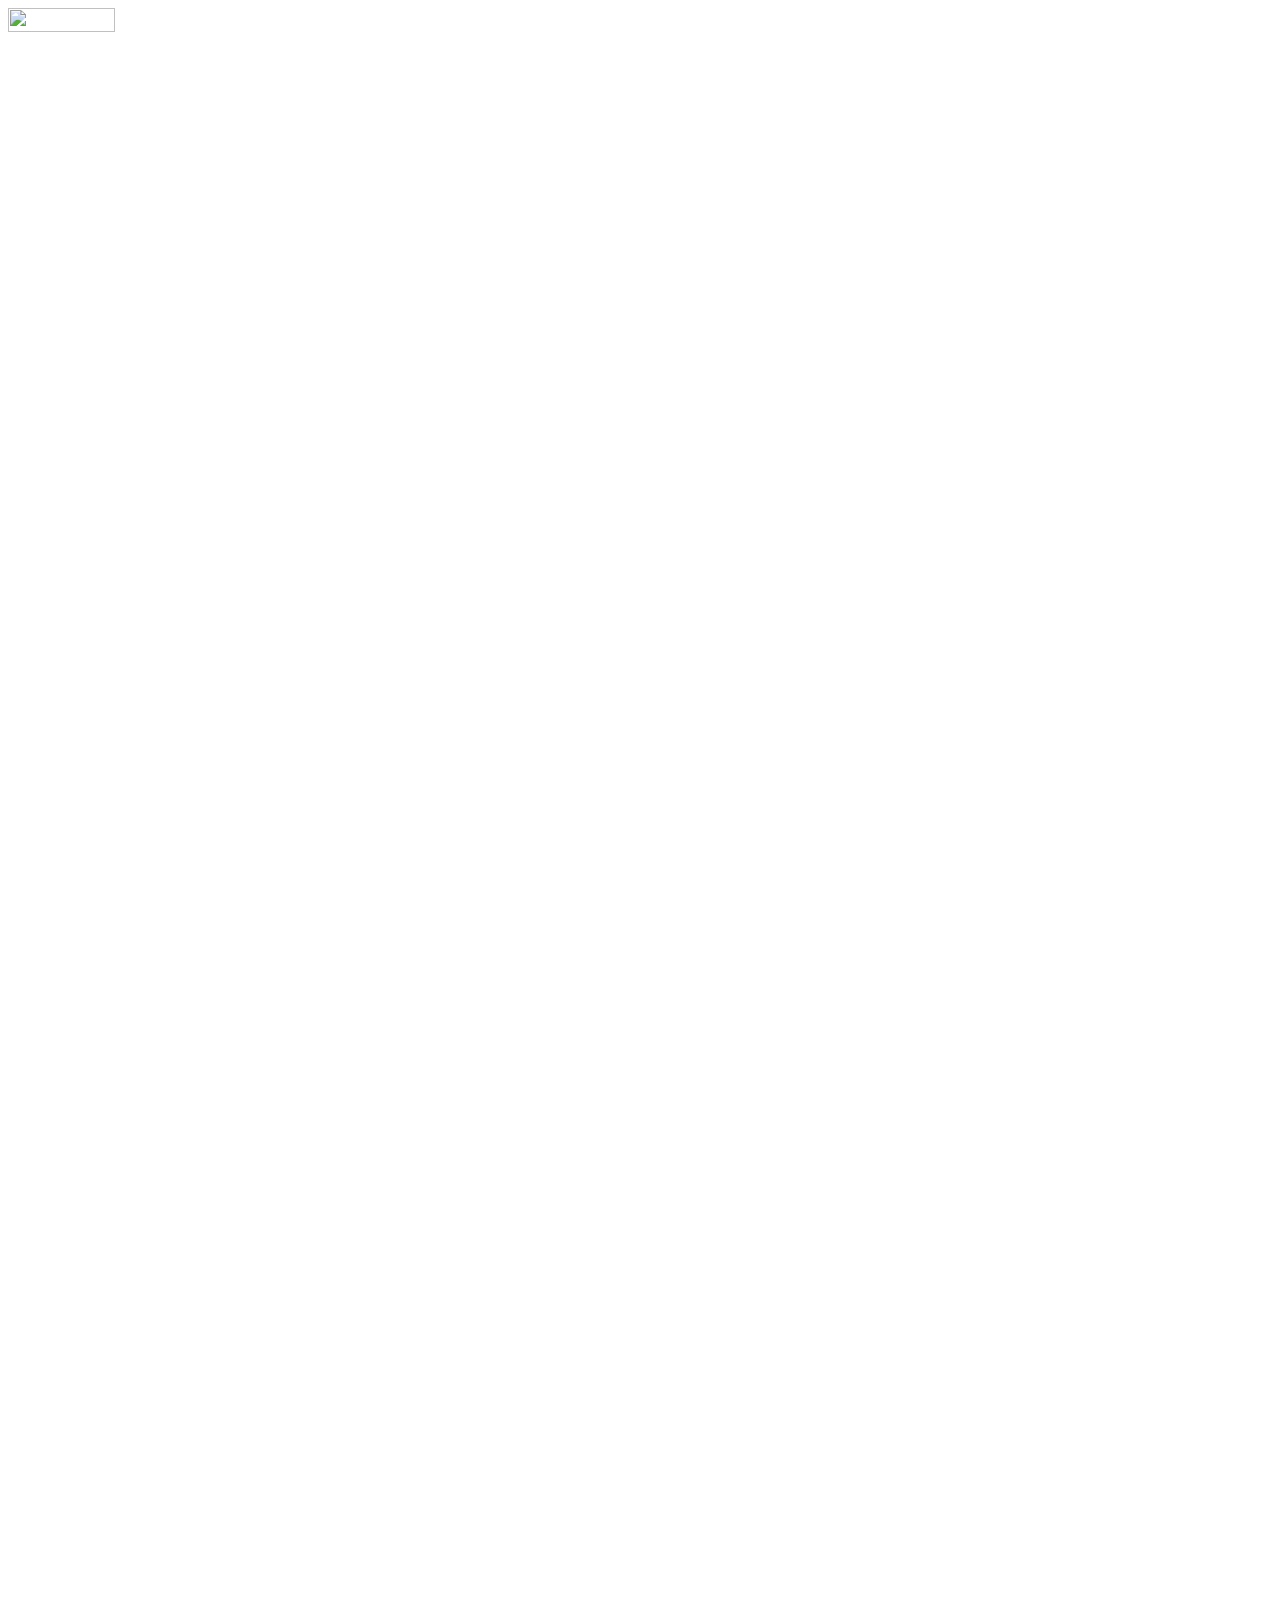
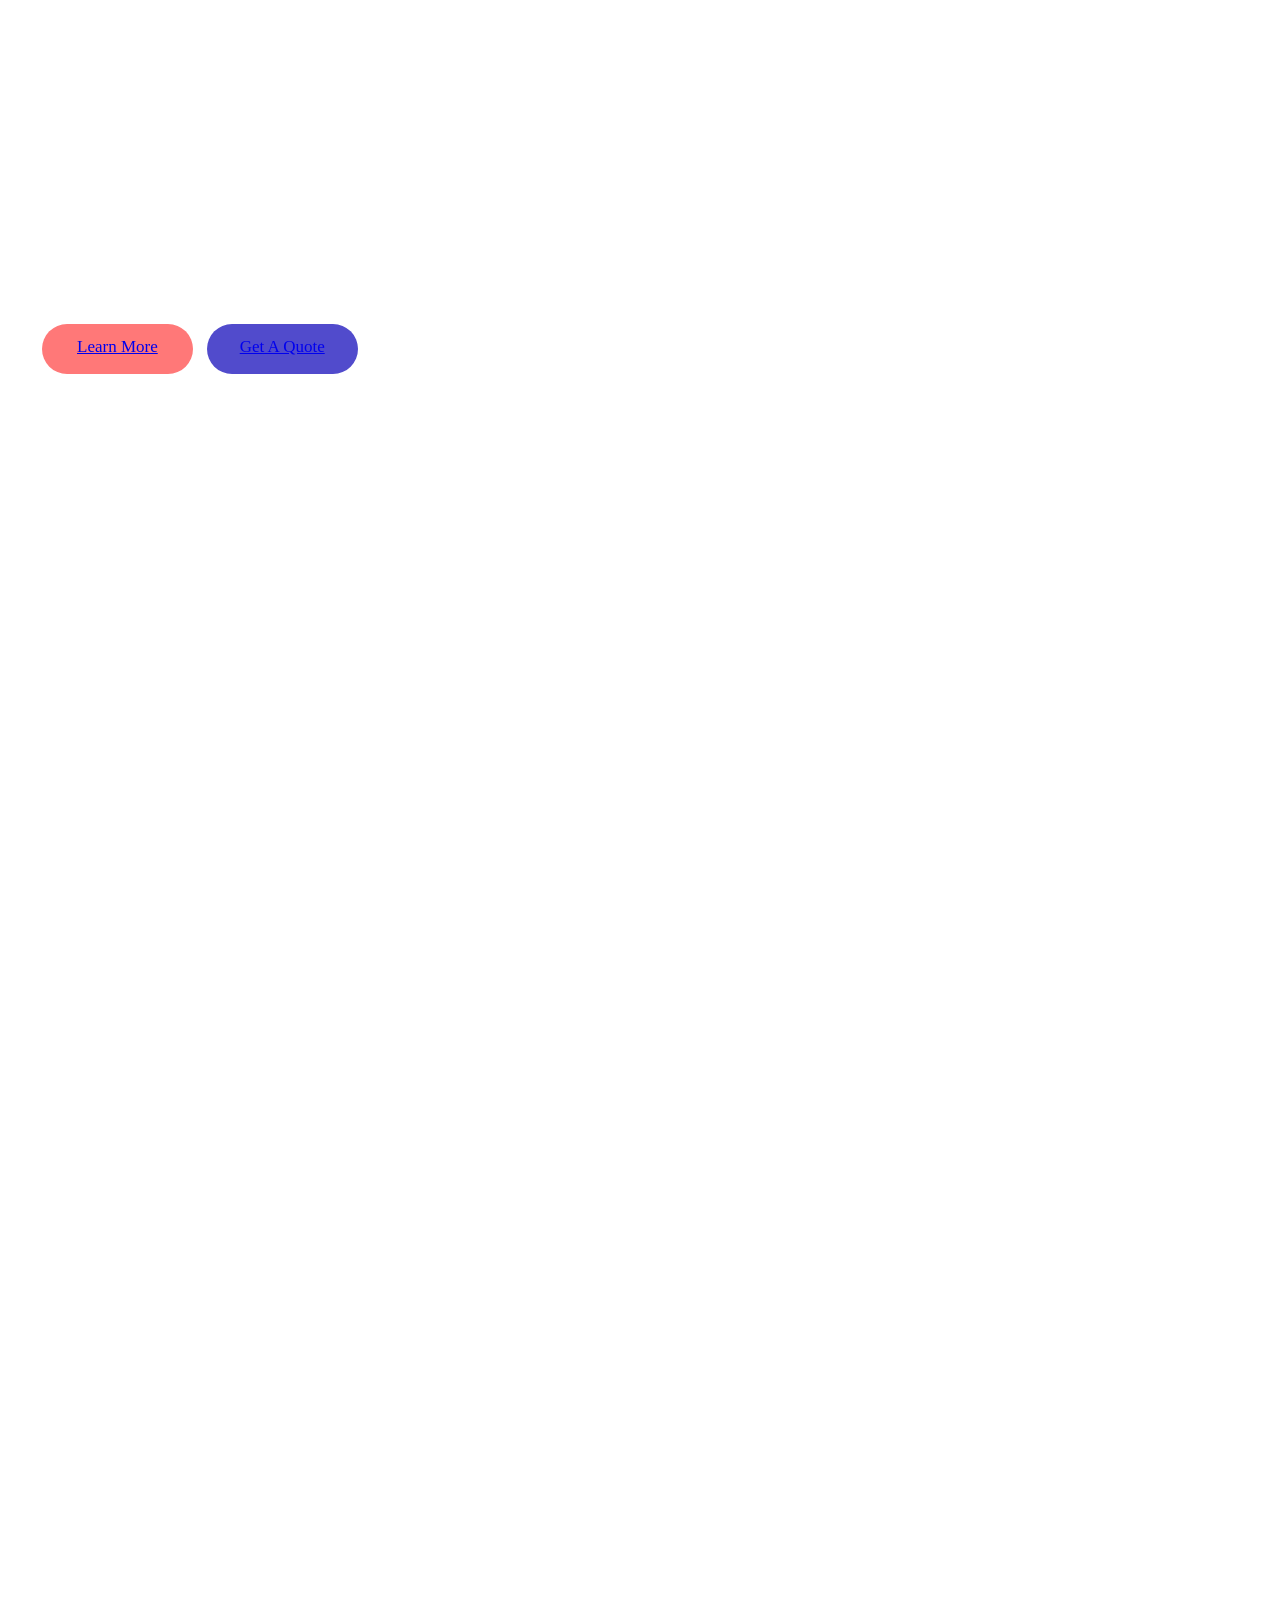
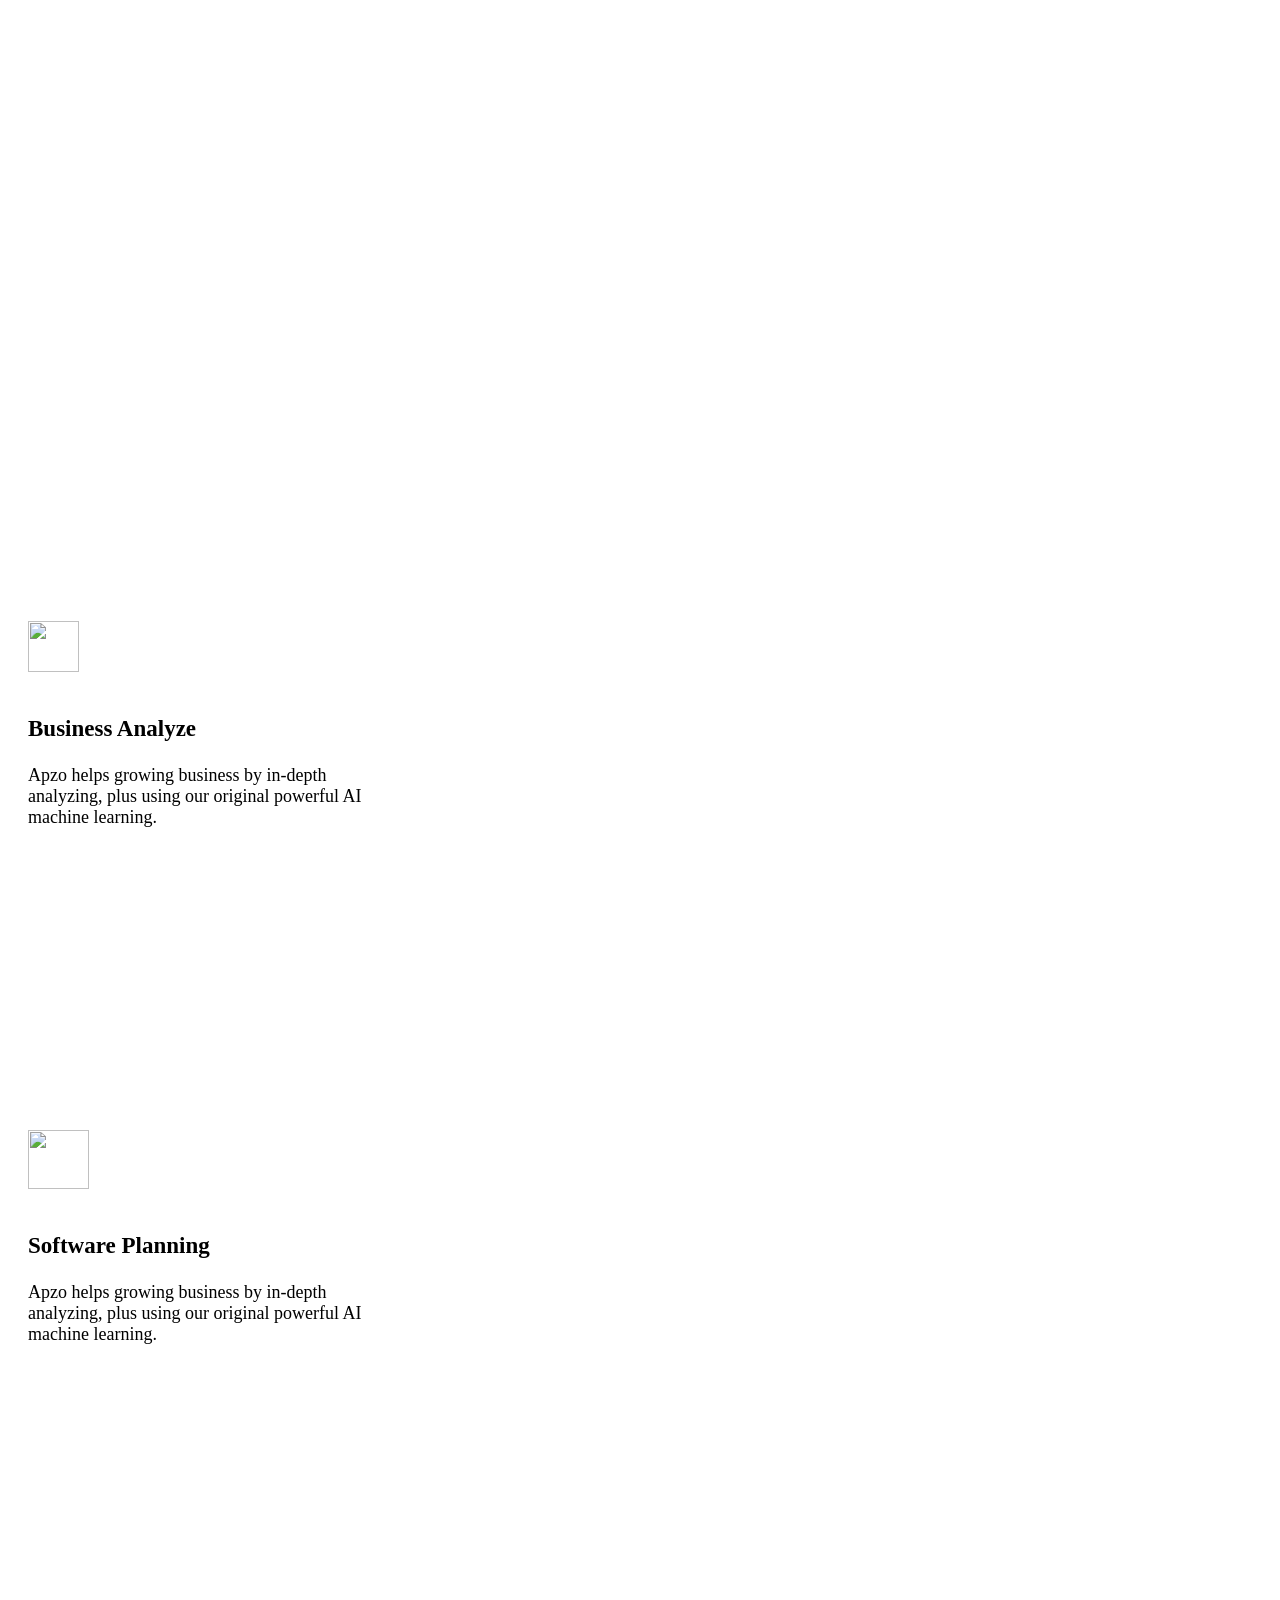
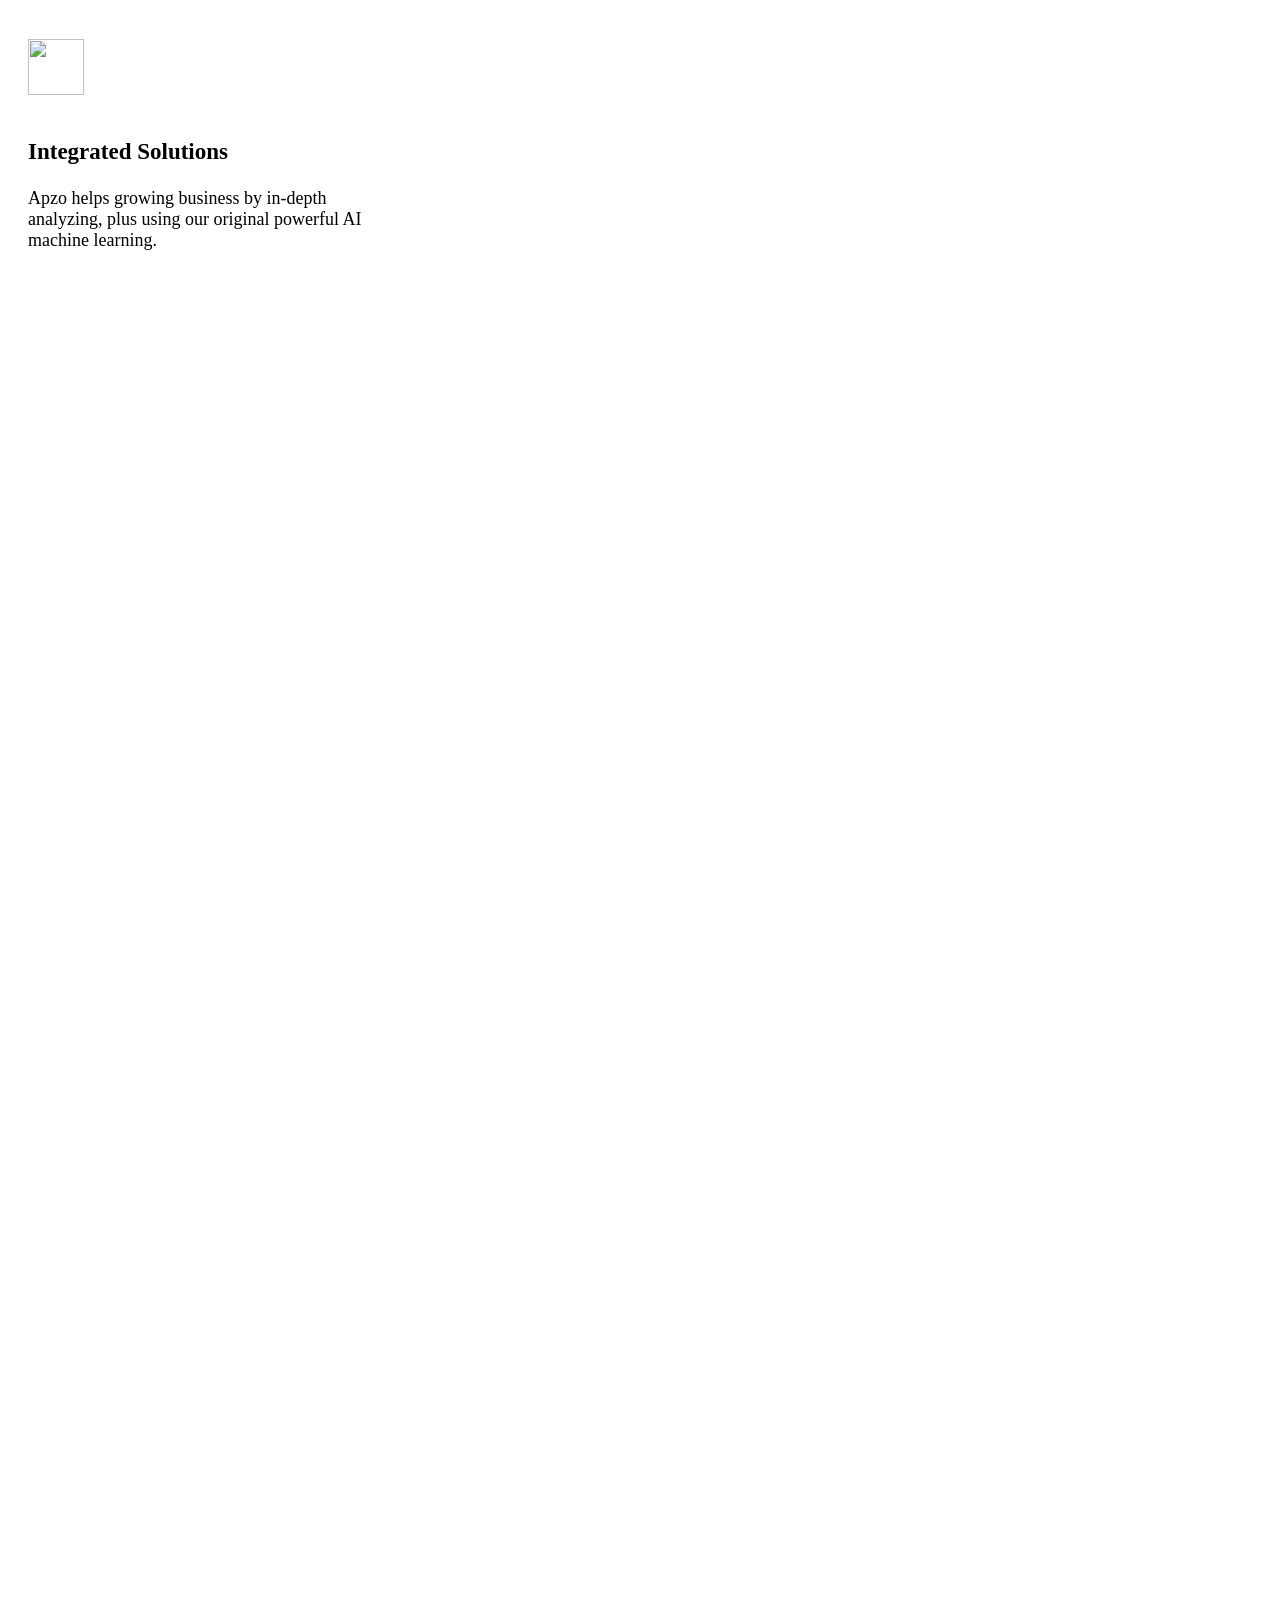
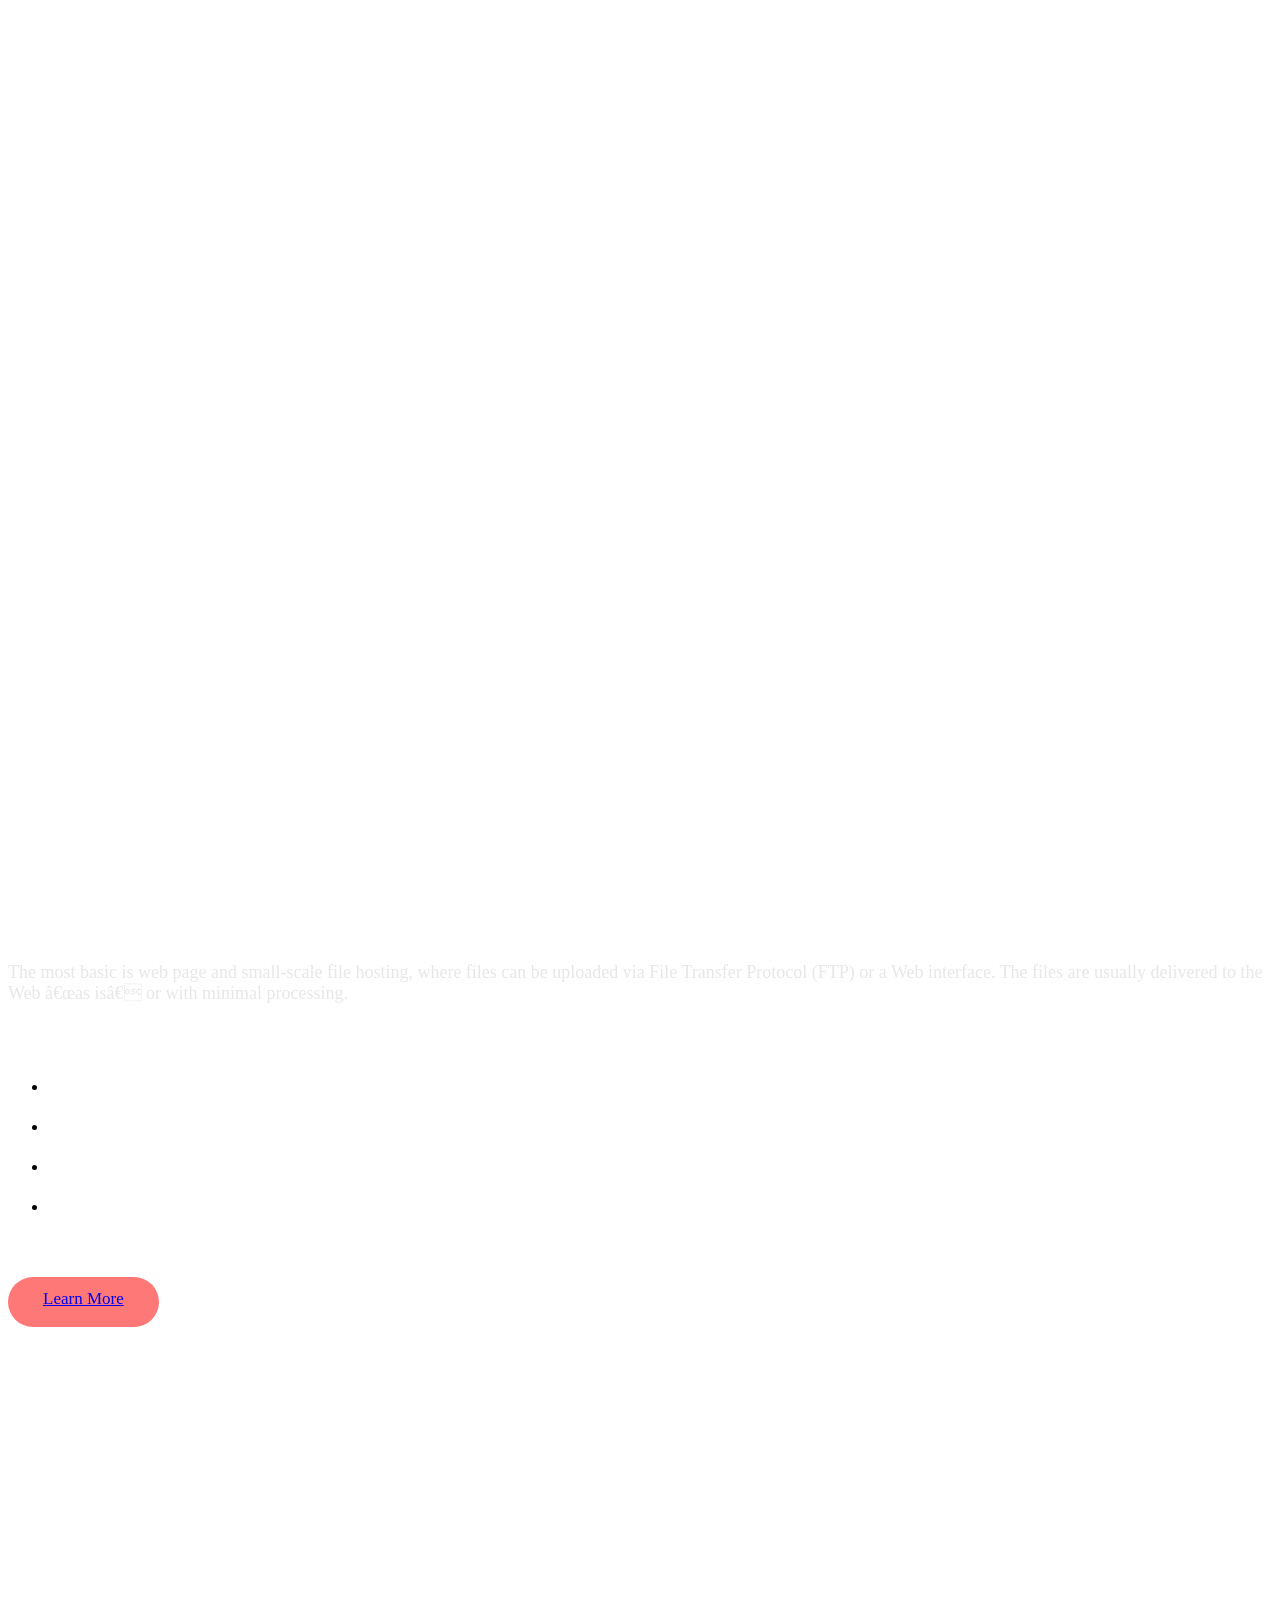
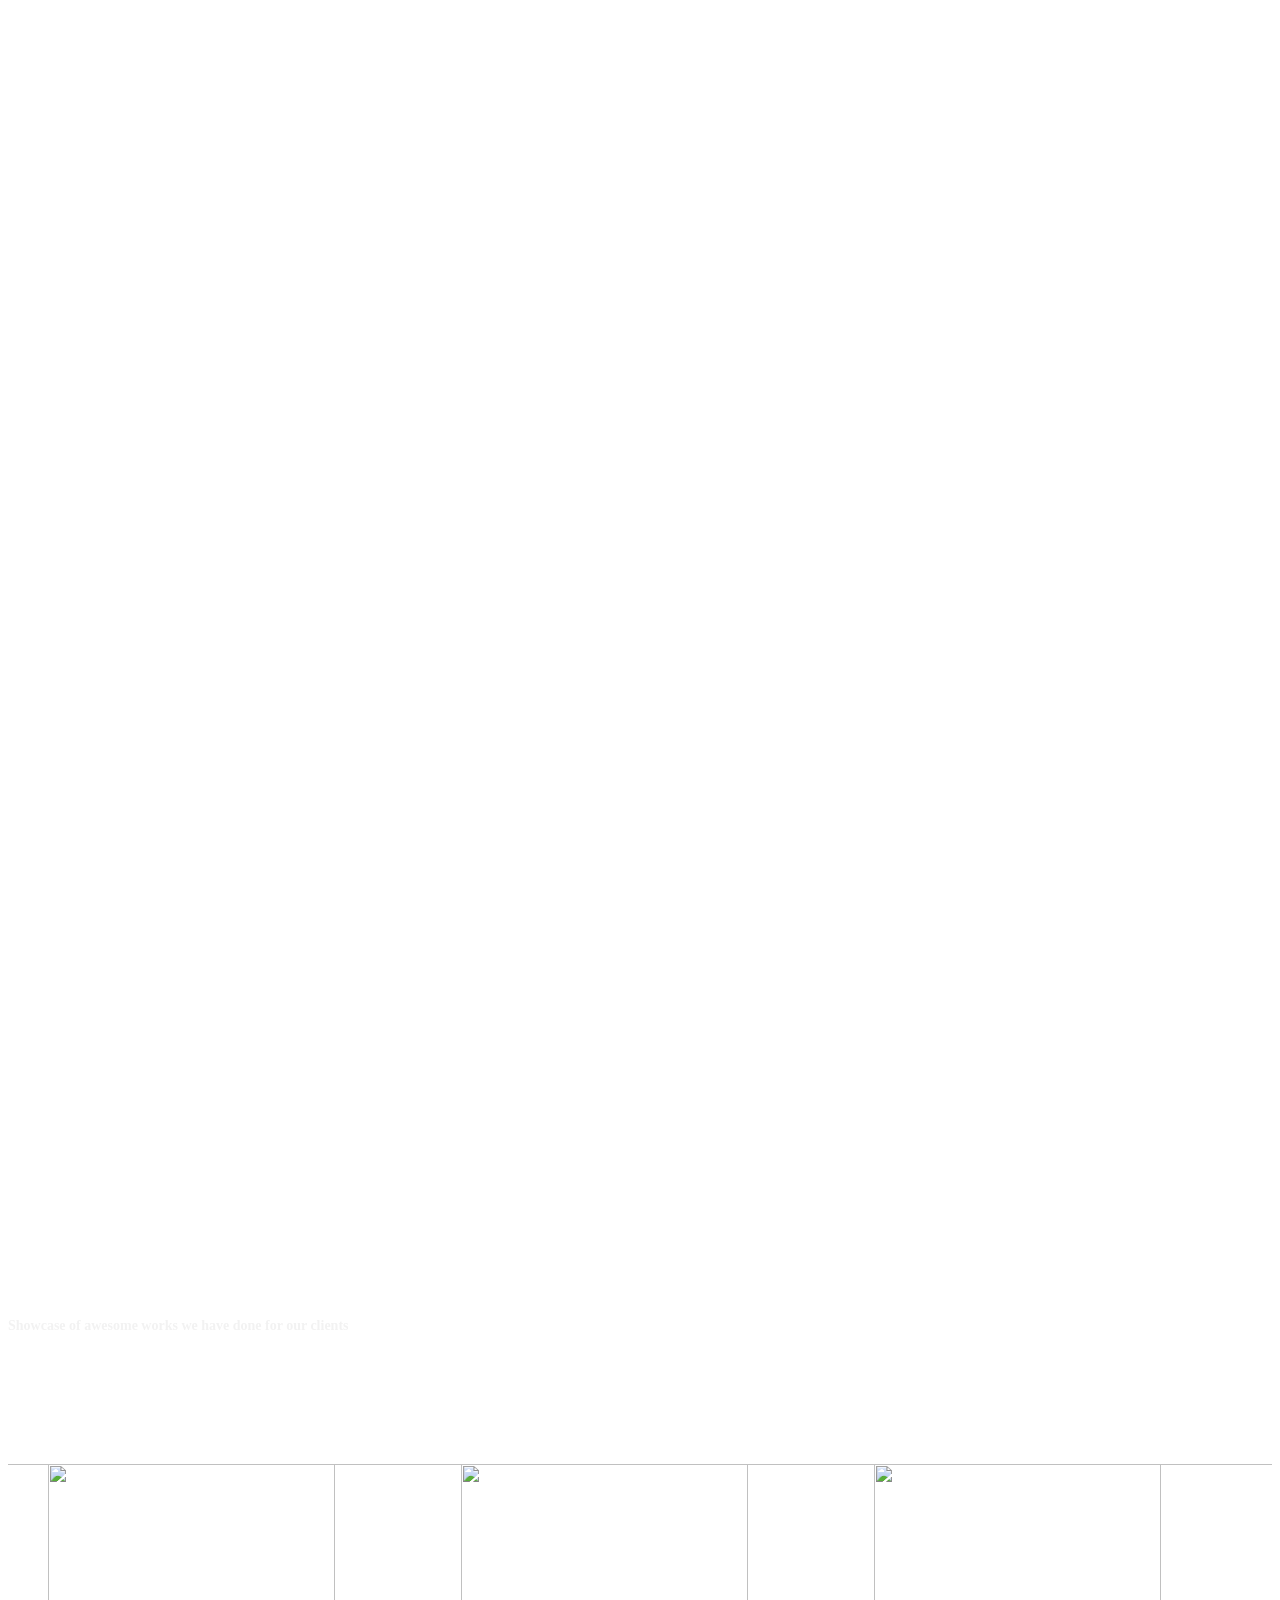
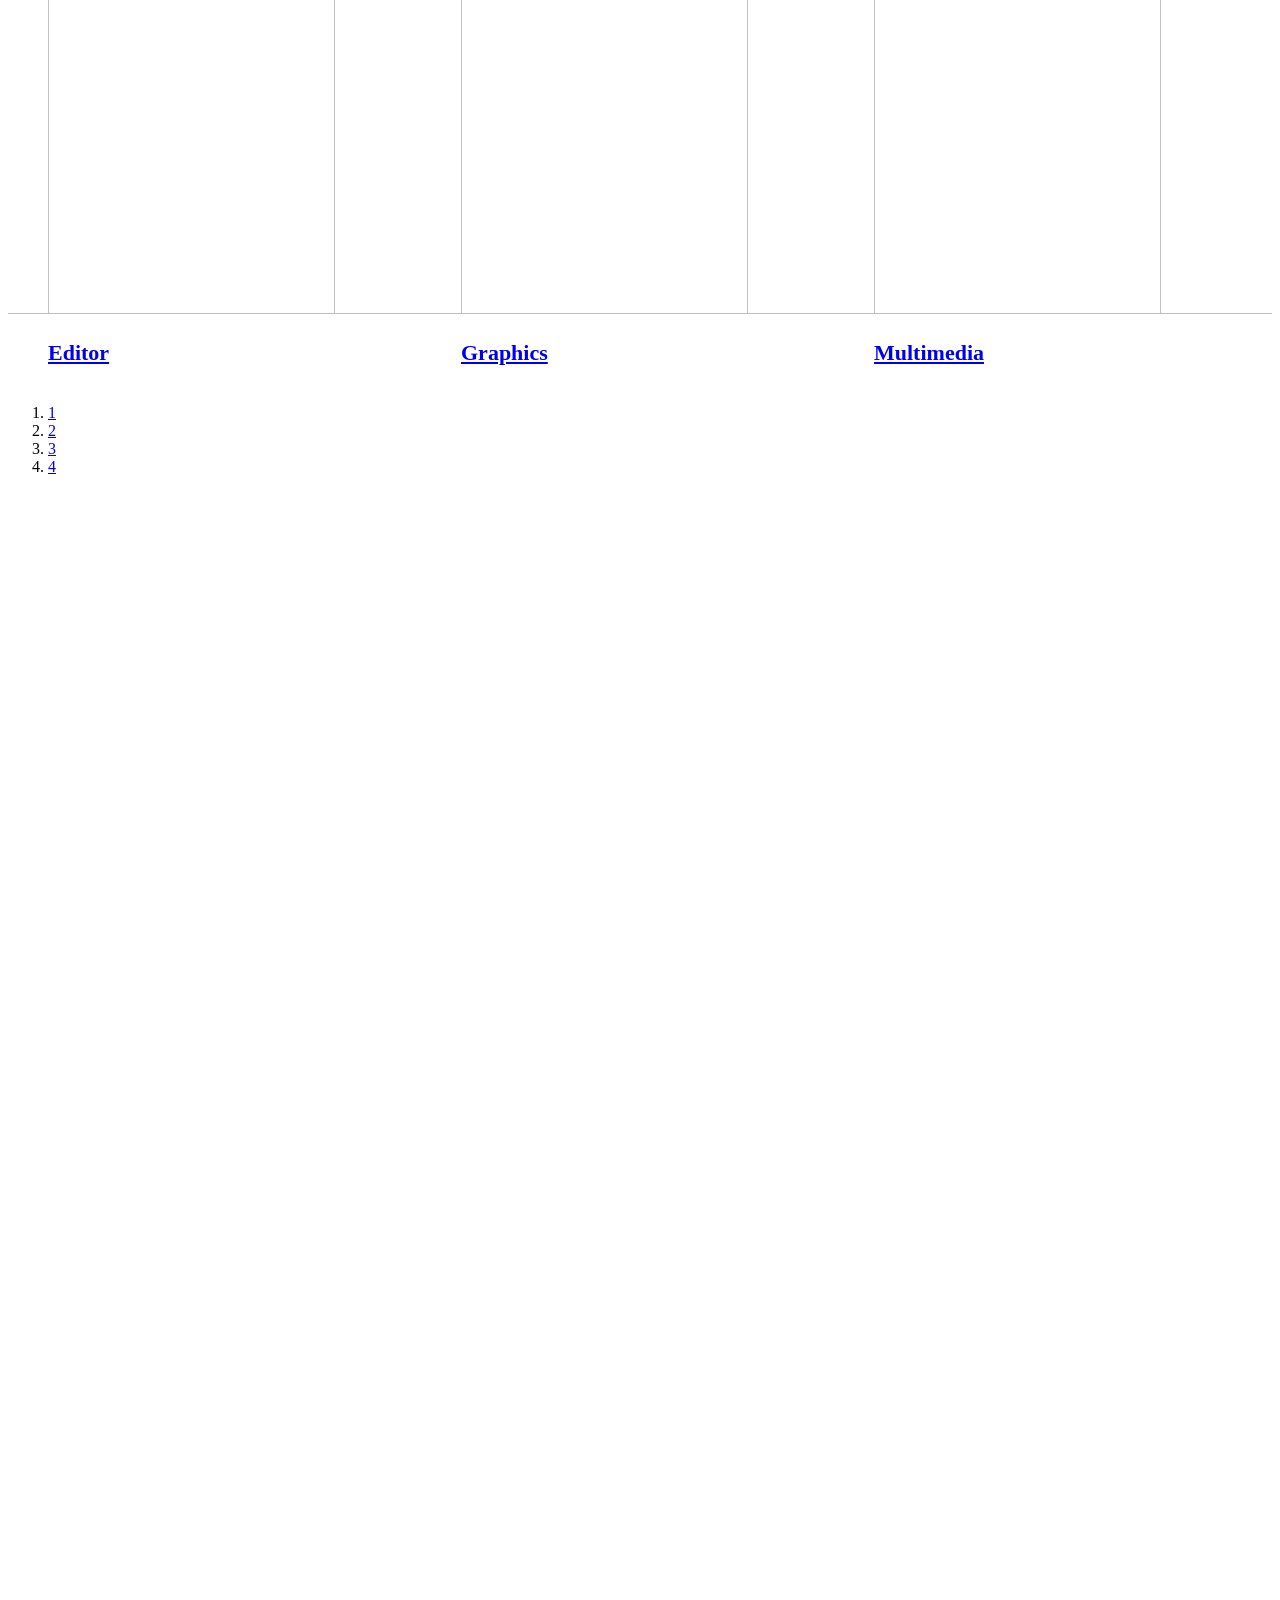
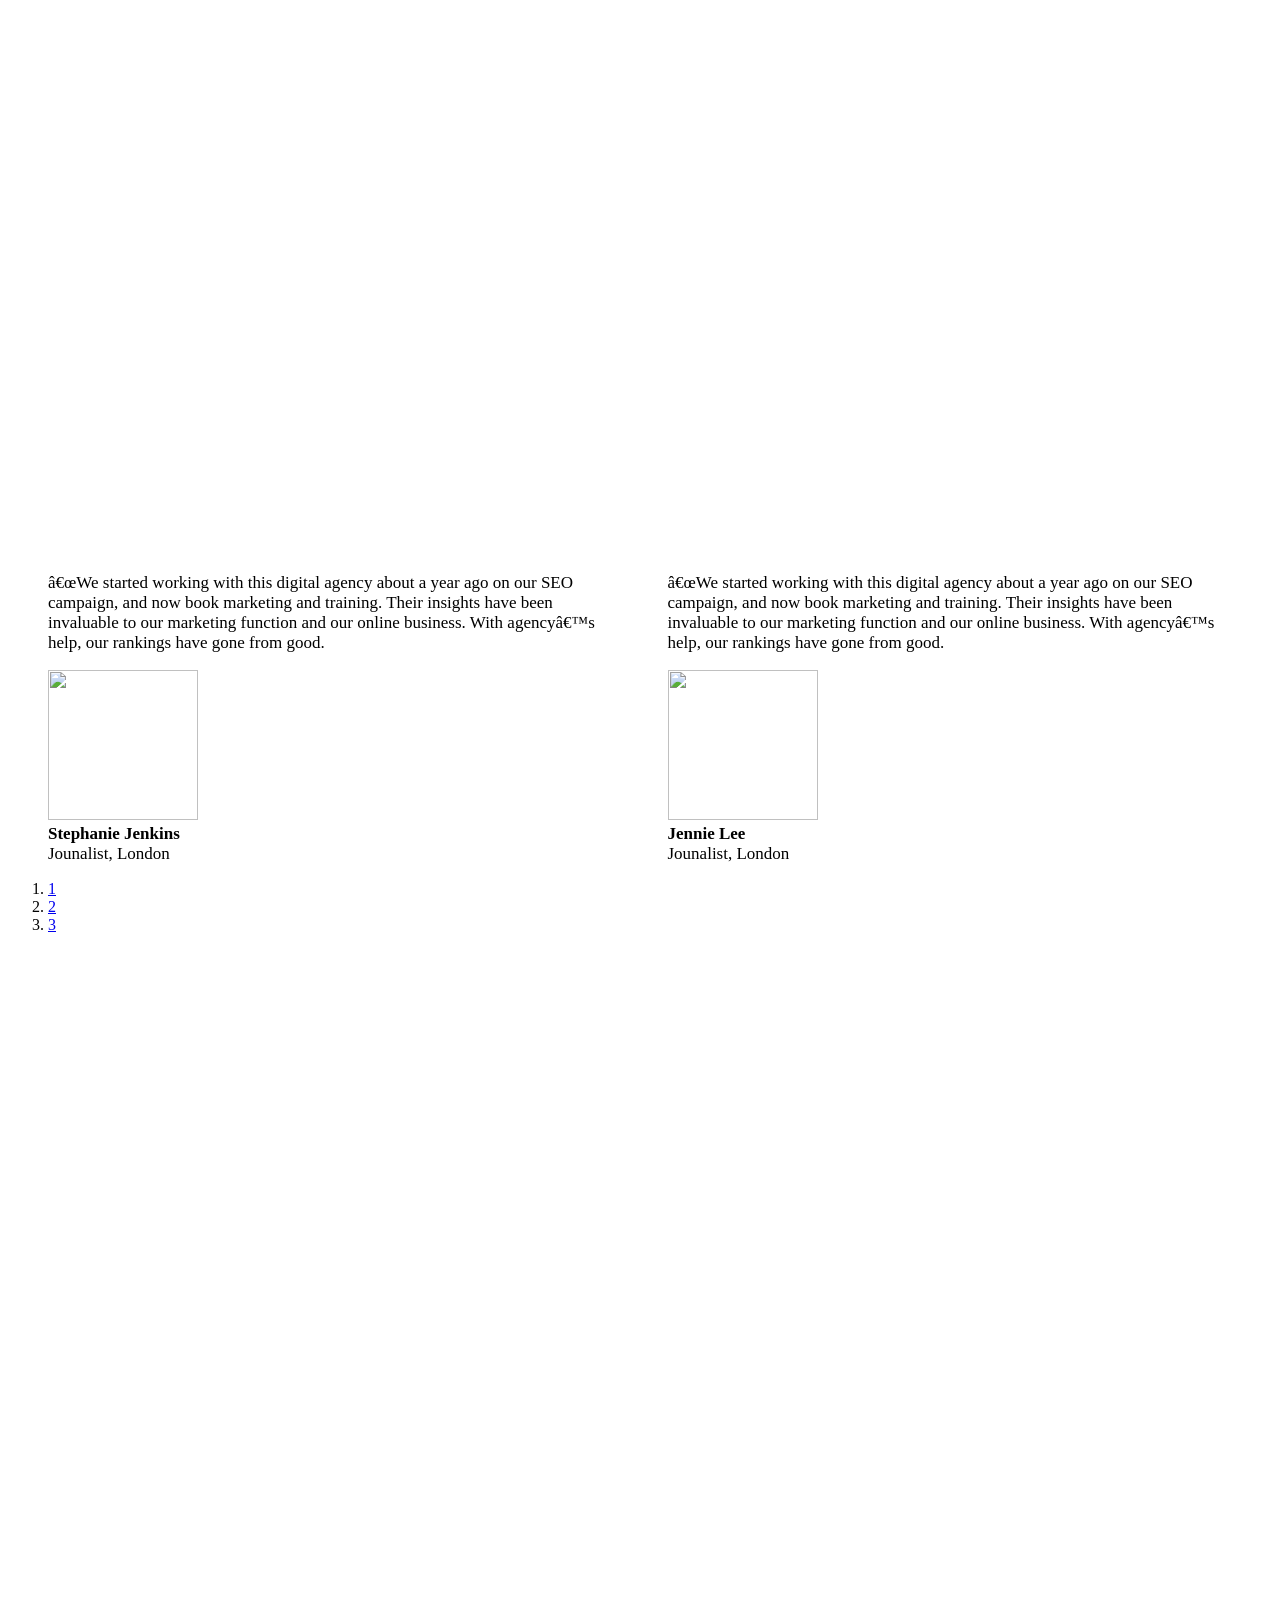
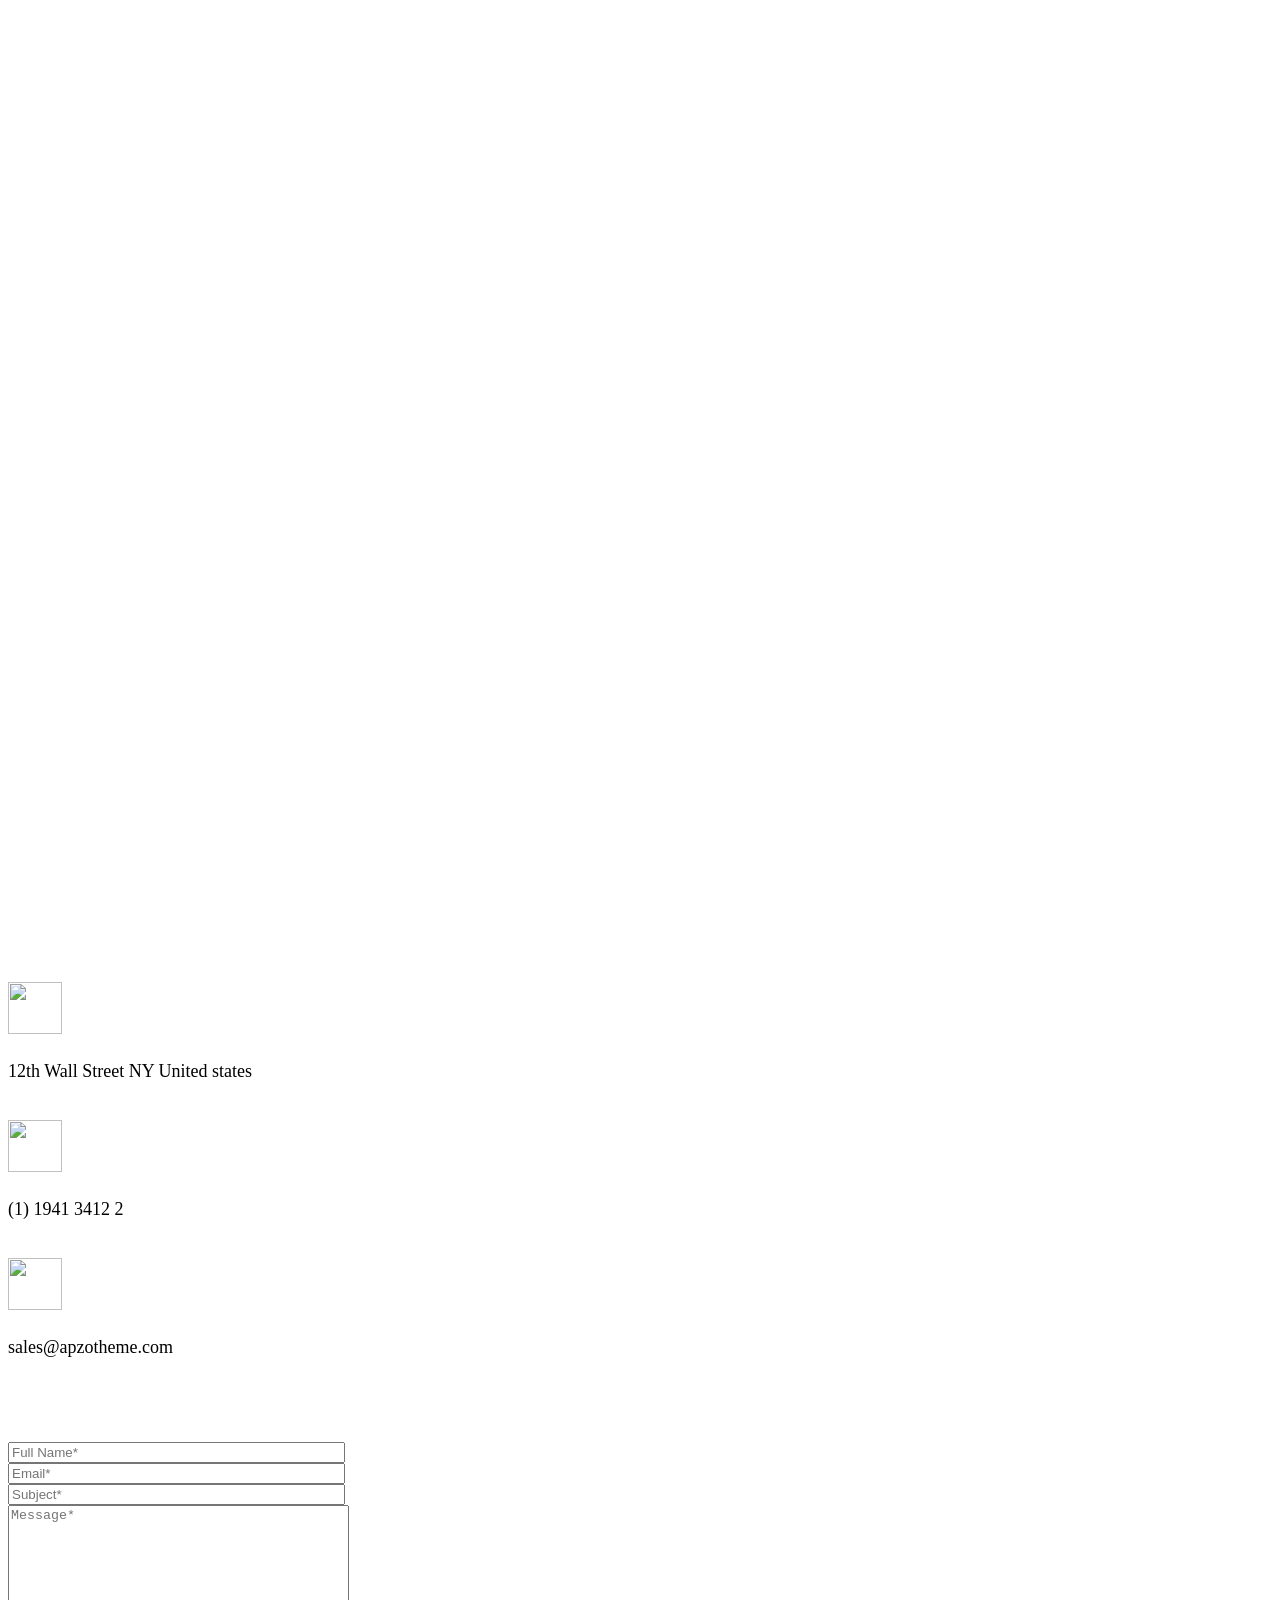
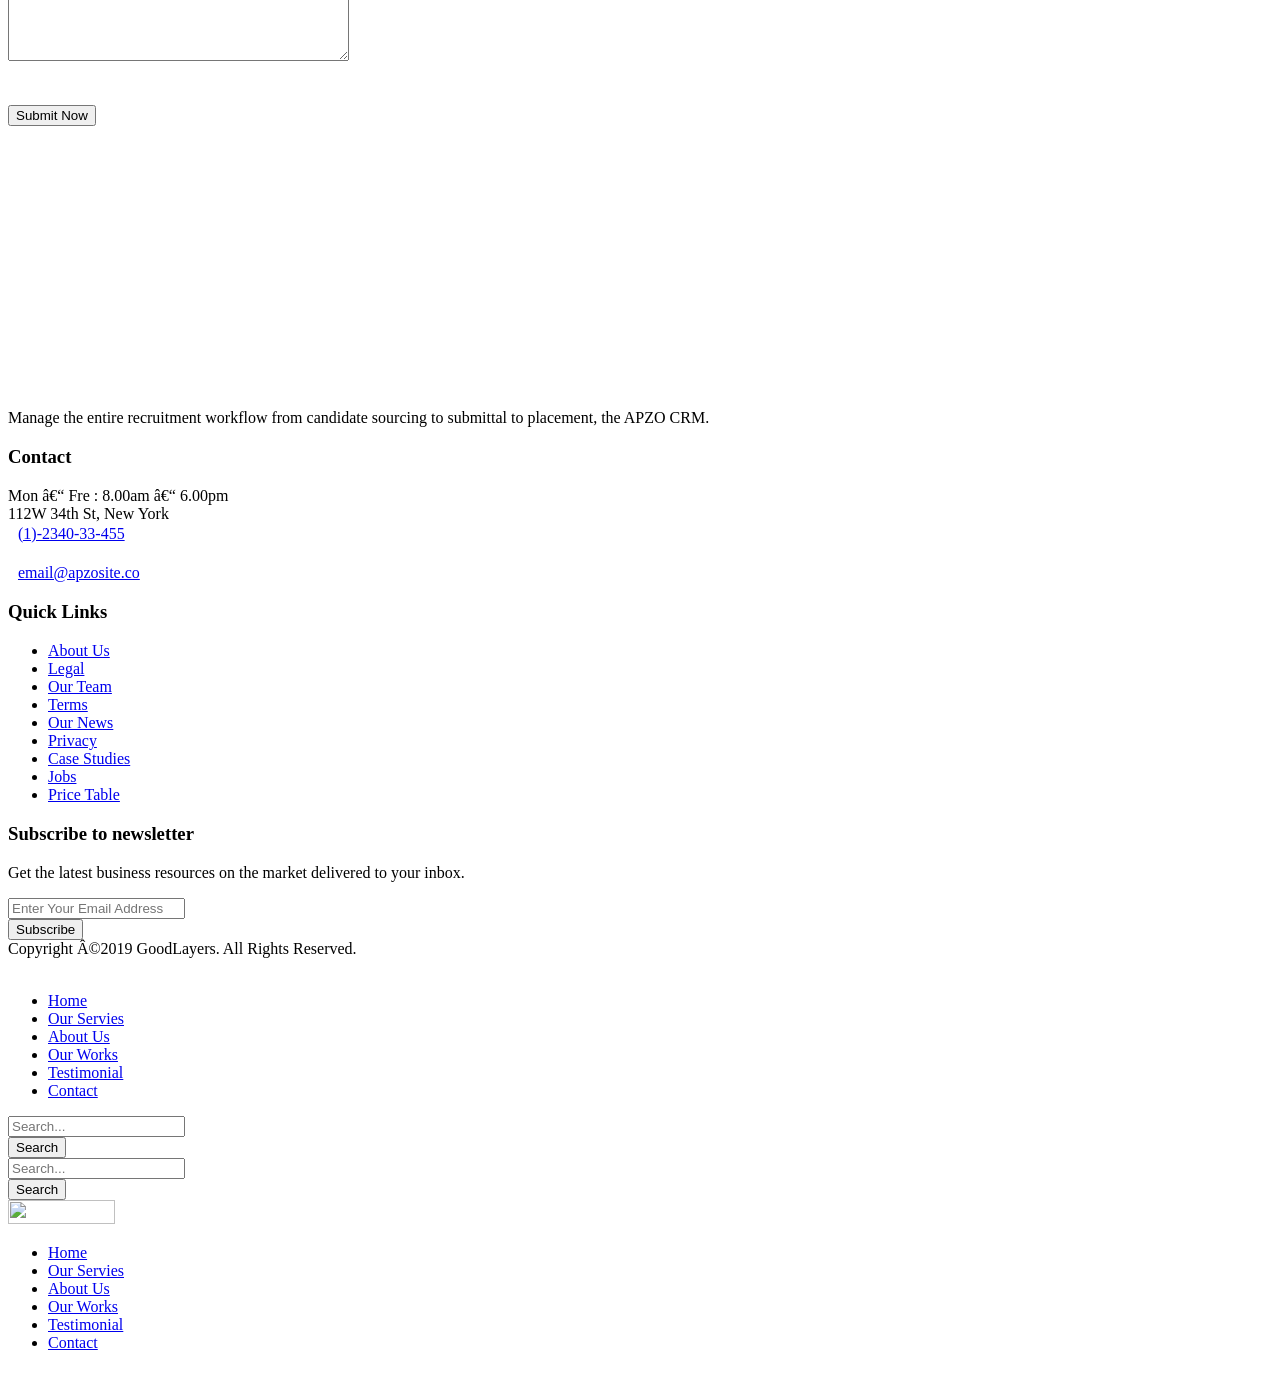
==== commit 6b6df621: "text/css" ====
--- a/index.html
+++ b/index.html
@@ -1,6 +1,6 @@
 <!DOCTYPE html>
 <!-- saved from url=(0042)https://demo.goodlayers.com/apzo/parallax/ -->
-<html lang="en-US" class="no-js"><head><meta http-equiv="Content-Type" content="text/html; charset=UTF-8">
+<html lang="en-US" class="no-js"><head><meta http-equiv="text/css" content="text/html; charset=UTF-8">
 
 <meta name="viewport" content="width=device-width, initial-scale=1">
 <link rel="profile" href="http://gmpg.org/xfn/11">
@@ -35,7 +35,7 @@
 <script type='text/javascript' src='https://demo.goodlayers.com/apzo/parallax/wp-content/themes/apzo/js/html5.js?ver=5.5.3' id='html5js-js'></script>
 <![endif]-->
 <link rel="https://api.w.org/" href="https://demo.goodlayers.com/apzo/parallax/wp-json/"><link rel="alternate" type="application/json" href="https://demo.goodlayers.com/apzo/parallax/wp-json/wp/v2/pages/8320"><link rel="EditURI" type="application/rsd+xml" title="RSD" href="https://demo.goodlayers.com/apzo/parallax/xmlrpc.php?rsd">
-<link rel="wlwmanifest" type="application/wlwmanifest+xml" href="https://demo.goodlayers.com/apzo/parallax/wp-includes/wlwmanifest.xml"> 
+<link rel="wlwmanifest" type="application/wlwmanifest+xml" href="https://demo.goodlayers.com/apzo/parallax/wp-includes/wlwmanifest.xml">
 <meta name="generator" content="WordPress 5.5.3">
 <link rel="canonical" href="https://demo.goodlayers.com/apzo/parallax/">
 <link rel="shortlink" href="https://demo.goodlayers.com/apzo/parallax/">
@@ -43,10 +43,10 @@
 <link rel="alternate" type="text/xml+oembed" href="https://demo.goodlayers.com/apzo/parallax/wp-json/oembed/1.0/embed?url=https%3A%2F%2Fdemo.goodlayers.com%2Fapzo%2Fparallax%2F&amp;format=xml">
 <style type="text/css">.recentcomments a{display:inline !important;padding:0 !important;margin:0 !important;}</style><meta name="generator" content="Powered by Slider Revolution 6.2.22 - responsive, Mobile-Friendly Slider Plugin for WordPress with comfortable drag and drop interface.">
 <script type="text/javascript">function setREVStartSize(e){
-//window.requestAnimationFrame(function() {				 
-window.RSIW = window.RSIW===undefined ? window.innerWidth : window.RSIW;	
-window.RSIH = window.RSIH===undefined ? window.innerHeight : window.RSIH;	
-try {								
+//window.requestAnimationFrame(function() {
+window.RSIW = window.RSIW===undefined ? window.innerWidth : window.RSIW;
+window.RSIH = window.RSIH===undefined ? window.innerHeight : window.RSIH;
+try {
 var pw = document.getElementById(e.c).parentNode.offsetWidth,
 newh;
 pw = pw===0 || isNaN(pw) ? window.RSIW : pw;
@@ -56,34 +56,34 @@
 e.thumbh = e.thumbh===undefined ? 0 : parseInt(e.thumbh);
 e.tabhide = e.tabhide===undefined ? 0 : parseInt(e.tabhide);
 e.thumbhide = e.thumbhide===undefined ? 0 : parseInt(e.thumbhide);
-e.mh = e.mh===undefined || e.mh=="" || e.mh==="auto" ? 0 : parseInt(e.mh,0);		
-if(e.layout==="fullscreen" || e.l==="fullscreen") 						
-newh = Math.max(e.mh,window.RSIH);					
-else{					
+e.mh = e.mh===undefined || e.mh=="" || e.mh==="auto" ? 0 : parseInt(e.mh,0);
+if(e.layout==="fullscreen" || e.l==="fullscreen")
+newh = Math.max(e.mh,window.RSIH);
+else{
 e.gw = Array.isArray(e.gw) ? e.gw : [e.gw];
-for (var i in e.rl) if (e.gw[i]===undefined || e.gw[i]===0) e.gw[i] = e.gw[i-1];					
+for (var i in e.rl) if (e.gw[i]===undefined || e.gw[i]===0) e.gw[i] = e.gw[i-1];
 e.gh = e.el===undefined || e.el==="" || (Array.isArray(e.el) && e.el.length==0)? e.gh : e.el;
 e.gh = Array.isArray(e.gh) ? e.gh : [e.gh];
 for (var i in e.rl) if (e.gh[i]===undefined || e.gh[i]===0) e.gh[i] = e.gh[i-1];
 var nl = new Array(e.rl.length),
-ix = 0,						
-sl;					
+ix = 0,
+sl;
 e.tabw = e.tabhide>=pw ? 0 : e.tabw;
 e.thumbw = e.thumbhide>=pw ? 0 : e.thumbw;
 e.tabh = e.tabhide>=pw ? 0 : e.tabh;
-e.thumbh = e.thumbhide>=pw ? 0 : e.thumbh;					
+e.thumbh = e.thumbhide>=pw ? 0 : e.thumbh;
 for (var i in e.rl) nl[i] = e.rl[i]<window.RSIW ? 0 : e.rl[i];
-sl = nl[0];									
-for (var i in nl) if (sl>nl[i] && nl[i]>0) { sl = nl[i]; ix=i;}															
-var m = pw>(e.gw[ix]+e.tabw+e.thumbw) ? 1 : (pw-(e.tabw+e.thumbw)) / (e.gw[ix]);					
+sl = nl[0];
+for (var i in nl) if (sl>nl[i] && nl[i]>0) { sl = nl[i]; ix=i;}
+var m = pw>(e.gw[ix]+e.tabw+e.thumbw) ? 1 : (pw-(e.tabw+e.thumbw)) / (e.gw[ix]);
 newh =  (e.gh[ix] * m) + (e.tabh + e.thumbh);
-}				
-if(window.rs_init_css===undefined) window.rs_init_css = document.head.appendChild(document.createElement("style"));					
+}
+if(window.rs_init_css===undefined) window.rs_init_css = document.head.appendChild(document.createElement("style"));
 document.getElementById(e.c).height = newh+"px";
-window.rs_init_css.innerHTML += "#"+e.c+"_wrapper { height: "+newh+"px }";				
+window.rs_init_css.innerHTML += "#"+e.c+"_wrapper { height: "+newh+"px }";
 } catch(e){
 console.log("Failure at Presize of Slider:" + e)
-}					   
+}
 //});
 };</script>
 <script type="text/javascript" charset="UTF-8" src="./Apzo – Parallax – Just another Apzo WordPress Theme site_files/common.js"></script><script type="text/javascript" charset="UTF-8" src="./Apzo – Parallax – Just another Apzo WordPress Theme site_files/util.js"></script><style type="text/css">/* Chart.js */
@@ -92,7 +92,7 @@
 <div class="apzo-mobile-header-wrap"><div class="apzo-mobile-header apzo-header-background apzo-style-slide apzo-sticky-mobile-navigation " id="apzo-mobile-header"><div class="apzo-mobile-header-container apzo-container clearfix"><div class="apzo-logo  apzo-item-pdlr"><div class="apzo-logo-inner"><a class="" href="https://demo.goodlayers.com/apzo/parallax/"><img src="./Apzo – Parallax – Just another Apzo WordPress Theme site_files/logo-saas.png" alt="" width="107" height="24" title="logo-saas"></a></div></div><div class="apzo-mobile-menu-right"><div class="apzo-main-menu-search" id="apzo-mobile-top-search"><i class="fa fa-search"></i></div>
 <div class="apzo-overlay-menu apzo-mobile-menu" id="apzo-mobile-menu"><a class="apzo-overlay-menu-icon apzo-mobile-menu-button apzo-mobile-button-hamburger" href="https://demo.goodlayers.com/apzo/parallax/#"><span></span></a></div></div></div></div></div><div class="apzo-body-outer-wrapper ">
 <div class="apzo-body-wrapper clearfix  apzo-with-transparent-header apzo-with-frame">
-<div class="apzo-header-background-transparent">	
+<div class="apzo-header-background-transparent">
 <div class="apzo-sticky-menu-placeholder" style="height: 121px;"></div><!-- header --></div>	<div class="apzo-page-wrapper" id="apzo-page-wrapper"><div class="gdlr-core-page-builder-body"><div class="gdlr-core-pbf-wrapper  gdlr-core-wrapper-full-height gdlr-core-js gdlr-core-full-height-center" style="padding: 380px 0px 360px; min-height: 576px;" id="main"><div class="gdlr-core-pbf-background-wrap"><div class="gdlr-core-pbf-background gdlr-core-parallax gdlr-core-js" style="background-image: url(&quot;https://demo.goodlayers.com/apzo/parallax/wp-content/uploads/sites/11/2019/09/bg-service-A0.jpg&quot;); background-size: cover; background-position: center center; height: 1018.8px; transform: translate(0px, 75.1px);" data-parallax-speed="0.1"></div></div><div class="gdlr-core-pbf-wrapper-content gdlr-core-js  gdlr-core-full-height-content"><div class="gdlr-core-pbf-wrapper-container clearfix gdlr-core-container"><div class="gdlr-core-pbf-column gdlr-core-column-60 gdlr-core-column-first" id="gdlr-core-column-35103"><div class="gdlr-core-pbf-column-content-margin gdlr-core-js " style="padding: 0px 0px 10px 0px;"><div class="gdlr-core-pbf-background-wrap"></div><div class="gdlr-core-pbf-column-content clearfix gdlr-core-js "><div class="gdlr-core-pbf-element"><div class="gdlr-core-title-item gdlr-core-item-pdb clearfix  gdlr-core-center-align gdlr-core-title-item-caption-top gdlr-core-item-pdlr" style="padding-bottom: 15px ;"><div class="gdlr-core-title-item-title-wrap "><h3 class="gdlr-core-title-item-title gdlr-core-skin-title " style="font-size: 70px ;font-weight: 700 ;letter-spacing: 0px ;text-transform: none ;color: #ffffff ;">We are digital agency<span class="gdlr-core-title-item-title-divider gdlr-core-skin-divider"></span></h3></div></div></div></div></div></div><div class="gdlr-core-pbf-column gdlr-core-column-60 gdlr-core-column-first" id="gdlr-core-column-99525"><div class="gdlr-core-pbf-column-content-margin gdlr-core-js "><div class="gdlr-core-pbf-background-wrap"></div><div class="gdlr-core-pbf-column-content clearfix gdlr-core-js " style="max-width: 750px ;"><div class="gdlr-core-pbf-element"><div class="gdlr-core-text-box-item gdlr-core-item-pdlr gdlr-core-item-pdb gdlr-core-center-align gdlr-core-no-p-space" style="padding-bottom: 50px ;"><div class="gdlr-core-text-box-item-content" style="font-size: 20px ;text-transform: none ;color: #ffffff ;"><p>Apzo helps growing business by in-depth analyzing, plus using our original powerful AI machine learning, APZO Mind.</p>
 </div></div></div></div></div></div><div class="gdlr-core-pbf-column gdlr-core-column-60 gdlr-core-column-first" id="gdlr-core-column-8439"><div class="gdlr-core-pbf-column-content-margin gdlr-core-js " style="padding: 0px 0px 0px 20px; height: 101px;" data-sync-height="f1"><div class="gdlr-core-pbf-background-wrap"></div><div class="gdlr-core-pbf-column-content clearfix gdlr-core-js  gdlr-core-sync-height-content"><div class="gdlr-core-pbf-element"><div class="gdlr-core-button-item gdlr-core-item-pdlr gdlr-core-item-pdb gdlr-core-center-align"><a class="gdlr-core-button  gdlr-core-button-solid gdlr-core-button-no-border" href="https://demo.goodlayers.com/apzo/parallax/#" id="gdlr-core-button-id-32106"><span class="gdlr-core-content">Learn  More</span></a><a class="gdlr-core-button  gdlr-core-button-solid gdlr-core-button-no-border" href="https://demo.goodlayers.com/apzo/parallax/#" id="gdlr-core-button-id-18997"><span class="gdlr-core-content">Get A Quote</span></a></div></div></div></div></div></div></div></div><div class="gdlr-core-pbf-wrapper  gdlr-core-wrapper-full-height gdlr-core-js gdlr-core-full-height-center" style="padding: 210px 0px; min-height: 576px;" id="services"><div class="gdlr-core-pbf-background-wrap"><div class="gdlr-core-pbf-background gdlr-core-parallax gdlr-core-js" style="background-image: url(&quot;https://demo.goodlayers.com/apzo/parallax/wp-content/uploads/sites/11/2019/09/bg-service-A1.jpg&quot;); background-size: cover; background-position: center center; height: 935.1px; transform: translate(0px, -31.7px);" data-parallax-speed="0.1"></div></div><div class="gdlr-core-pbf-wrapper-content gdlr-core-js  gdlr-core-full-height-content"><div class="gdlr-core-pbf-wrapper-container clearfix gdlr-core-container"><div class="gdlr-core-pbf-column gdlr-core-column-60 gdlr-core-column-first" id="gdlr-core-column-42781"><div class="gdlr-core-pbf-column-content-margin gdlr-core-js " style="padding: 0px 0px 60px 0px;"><div class="gdlr-core-pbf-background-wrap"></div><div class="gdlr-core-pbf-column-content clearfix gdlr-core-js "><div class="gdlr-core-pbf-element"><div class="gdlr-core-title-item gdlr-core-item-pdb clearfix  gdlr-core-center-align gdlr-core-title-item-caption-top gdlr-core-item-pdlr"><div class="gdlr-core-title-item-title-wrap "><h3 class="gdlr-core-title-item-title gdlr-core-skin-title " style="font-size: 47px ;letter-spacing: 0px ;text-transform: none ;color: #ffffff ;">Our Services<span class="gdlr-core-title-item-title-divider gdlr-core-skin-divider"></span></h3></div></div></div></div></div></div><div class="gdlr-core-pbf-column gdlr-core-column-20 gdlr-core-column-first" data-skin="parallax-service-white" id="gdlr-core-column-73918"><div class="gdlr-core-pbf-column-content-margin gdlr-core-js " style="margin: 0px 20px; padding: 70px 0px 30px; height: 409px;" data-sync-height="service-1"><div class="gdlr-core-pbf-background-wrap" style="background-color: #000000 ;opacity: 0.45 ;border-radius: 9px 9px 9px 9px;-moz-border-radius: 9px 9px 9px 9px;-webkit-border-radius: 9px 9px 9px 9px;"></div><div class="gdlr-core-pbf-column-content clearfix gdlr-core-js  gdlr-core-sync-height-content" style="max-width: 340px ;"><div class="gdlr-core-pbf-element"><div class="gdlr-core-column-service-item gdlr-core-item-pdb  gdlr-core-center-align gdlr-core-no-caption gdlr-core-item-pdlr" style="padding-bottom: 20px;"><div class="gdlr-core-column-service-media gdlr-core-media-image" style="margin-bottom: 40px;margin-left: auto ;margin-right: auto ;"><img src="./Apzo – Parallax – Just another Apzo WordPress Theme site_files/icon-service-1..png" alt="" width="51" height="51" title="icon-service-1."></div><div class="gdlr-core-column-service-content-wrapper"><div class="gdlr-core-column-service-title-wrap" style="margin-bottom: 10px ;"><h3 class="gdlr-core-column-service-title gdlr-core-skin-title" style="font-size: 23px ;font-weight: 700 ;letter-spacing: 0px ;text-transform: none ;">Business Analyze</h3></div><div class="gdlr-core-column-service-content" style="font-size: 18px ;text-transform: none ;"><p>Apzo helps growing business by in-depth analyzing, plus using our original powerful AI machine learning.</p>
 </div></div></div></div><div class="gdlr-core-pbf-element"><div class="gdlr-core-divider-item gdlr-core-divider-item-normal gdlr-core-item-pdlr gdlr-core-center-align"><div class="gdlr-core-divider-container" style="max-width: 75px ;"><div class="gdlr-core-divider-line gdlr-core-skin-divider" style="border-color: #514bcc ;border-width: 5px;border-radius: 5px;-moz-border-radius: 5px;-webkit-border-radius: 5px;"></div></div></div></div></div></div></div><div class="gdlr-core-pbf-column gdlr-core-column-20" data-skin="parallax-service-pink" id="gdlr-core-column-49758"><div class="gdlr-core-pbf-column-content-margin gdlr-core-js " style="margin: 0px 20px; padding: 70px 0px 30px; height: 409px;" data-sync-height="service-1"><div class="gdlr-core-pbf-background-wrap" style="background-color: #000000 ;opacity: 0.45 ;border-radius: 9px 9px 9px 9px;-moz-border-radius: 9px 9px 9px 9px;-webkit-border-radius: 9px 9px 9px 9px;"></div><div class="gdlr-core-pbf-column-content clearfix gdlr-core-js  gdlr-core-sync-height-content" style="max-width: 340px ;"><div class="gdlr-core-pbf-element"><div class="gdlr-core-column-service-item gdlr-core-item-pdb  gdlr-core-center-align gdlr-core-no-caption gdlr-core-item-pdlr" style="padding-bottom: 20px;"><div class="gdlr-core-column-service-media gdlr-core-media-image" style="margin-bottom: 40px;margin-left: auto ;margin-right: auto ;"><img src="./Apzo – Parallax – Just another Apzo WordPress Theme site_files/icon-service-2.png" alt="" width="61" height="59" title="icon-service-2"></div><div class="gdlr-core-column-service-content-wrapper"><div class="gdlr-core-column-service-title-wrap" style="margin-bottom: 10px ;"><h3 class="gdlr-core-column-service-title gdlr-core-skin-title" style="font-size: 23px ;font-weight: 700 ;letter-spacing: 0px ;text-transform: none ;">Software Planning</h3></div><div class="gdlr-core-column-service-content" style="font-size: 18px ;text-transform: none ;"><p>Apzo helps growing business by in-depth analyzing, plus using our original powerful AI machine learning.</p>
@@ -215,4 +215,4 @@
 </div>			</div><!-- apzo-navigation -->
 </div><!-- apzo-header-inner -->
 </div><!-- apzo-header-container -->
-</header></body></html>+</header></body></html>
